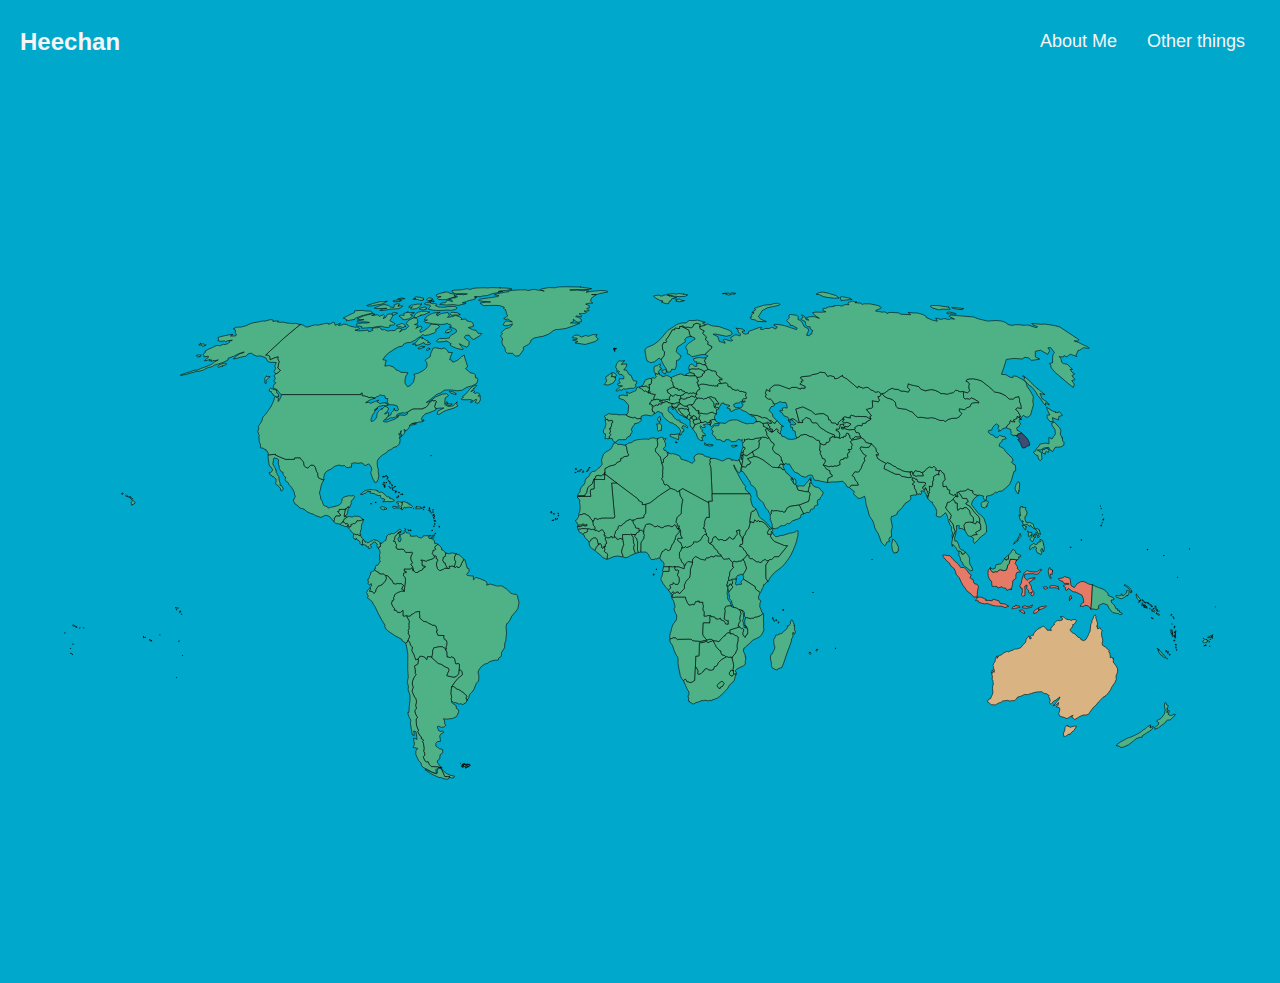
==== index.html @ 0305ed8b "Added nav bar and changed interface of world.svg" ====
<!DOCTYPE html>
<html lang="en" xmlns="" xmlns="">
    <head>
        <meta charset="UTF-8">
        <meta name="viewport" content="width=device-width, initial-scale=1.0" />
        <title>around the world profile</title>
        <link rel="stylesheet" type="text/css" href="index-style.css">
    </head>
    <body>
        <nav class="navbar">
            <div class="logo">Heechan</div>
            <ul class="nav-links" id="navLinks">
                <li><a href="index.html">About Me</a></li>
                <li><a href="#">Other things</a></li>
            </ul>
        </nav>
        <div class="svg-container">
            <object data="world.svg" type="image/svg+xml"></object>
        </div>
        <script src ="script.js"></script>
    </body>
</html>
---- index-style.css ----
body {
    margin: 0;
    background-color: #00a8cc;
    font-family: 'Poppins', sans-serif;
}

.svg-container {
    width: 100vw;
    height: 100vh;
    display: flex;
    justify-content: center;
    align-items: center;
    stroke: #4fb286;
    stoke-width: 1px;
}

object {
    width: 90%;
    height: auto;
}

.navbar {
    display: flex;
    justify-content: space-between;
    align-items: center;
    padding: 15px 20px;
}

.logo {
    color: #f5f5f5;
    font-size: 24px;
    font-weight: bold;
}

.nav-links {
    list-style: none;
    display: flex;
}

.nav-links li {
    margin: 0 15px;
}

.nav-links a {
    color: #f5f5f5;
    text-decoration: none;
    font-size: 18px;
}
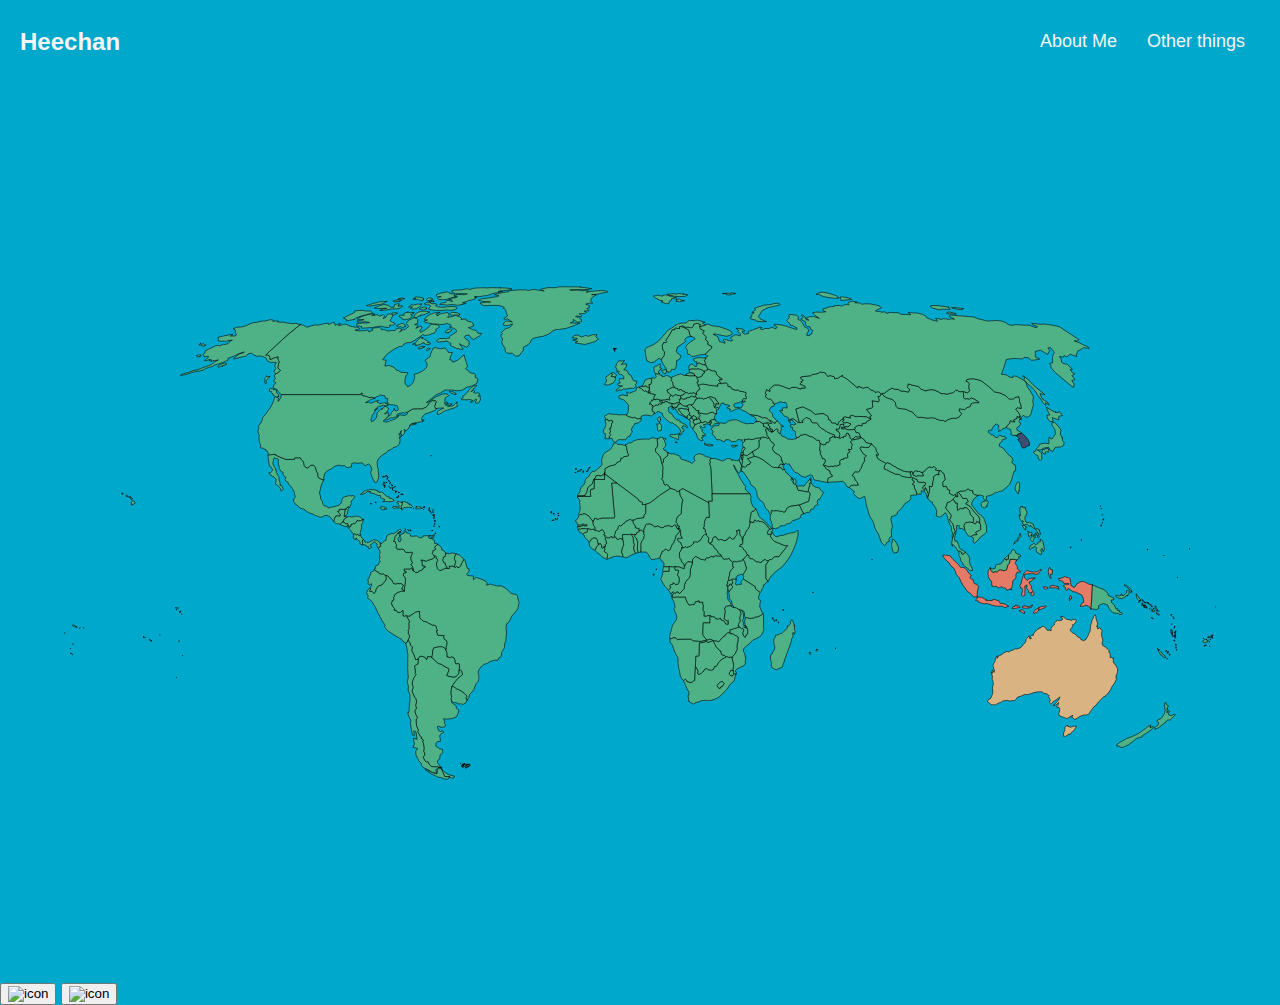
==== commit f1525f2e: "Added plus and minus btn for future function" ====
--- a/index.html
+++ b/index.html
@@ -14,8 +14,16 @@
                 <li><a href="#">Other things</a></li>
             </ul>
         </nav>
-        <div class="svg-container">
-            <object data="world.svg" type="image/svg+xml"></object>
+        <div class="container">
+            <div class="svg-container" id="svg-container">
+                <object data="assets/world.svg" type="image/svg+xml" id="world"></object>
+            </div>
+            <button class="plus-btn">
+                <img src="assets/plus.svg" alt="icon" width="24" height="24">
+            </button>
+            <button class="minus-btn">
+                <img src="assets/minus.svg" alt="icon" width="24" height="24">
+            </button>
         </div>
         <script src ="script.js"></script>
     </body>
--- a/index-style.css
+++ b/index-style.css
@@ -1,22 +1,7 @@
 body {
     margin: 0;
     background-color: #00a8cc;
-    font-family: 'Poppins', sans-serif;
-}
-
-.svg-container {
-    width: 100vw;
-    height: 100vh;
-    display: flex;
-    justify-content: center;
-    align-items: center;
-    stroke: #4fb286;
-    stoke-width: 1px;
-}
-
-object {
-    width: 90%;
-    height: auto;
+    font-family: sans-serif;
 }
 
 .navbar {
@@ -46,3 +31,20 @@
     text-decoration: none;
     font-size: 18px;
 }
+
+.svg-container {
+    width: 100vw;
+    height: 100vh;
+    display: flex;
+    justify-content: center;
+    align-items: center;
+    stroke: #4fb286;
+    stoke-width: 1px;
+    transition: transform 0.3s ease-in-out;
+}
+
+object {
+    width: 90%;
+    height: auto;
+    transition: transform 0.3s ease-in-out;
+}
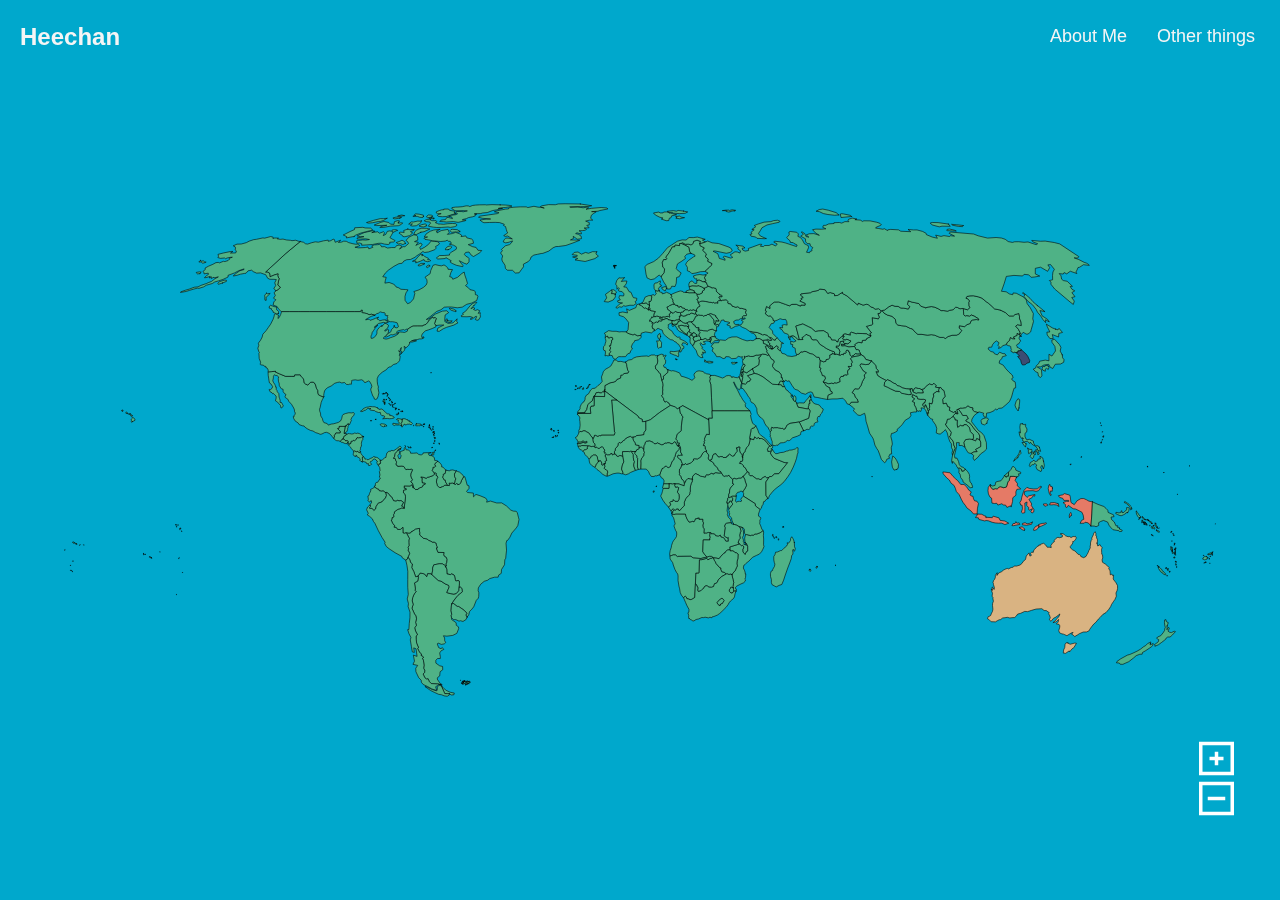
==== commit b501d46e: "added zoom in and zoom out functions to the buttons, modified navbar to be fixed" ====
--- a/index.html
+++ b/index.html
@@ -7,22 +7,24 @@
         <link rel="stylesheet" type="text/css" href="index-style.css">
     </head>
     <body>
-        <nav class="navbar">
-            <div class="logo">Heechan</div>
-            <ul class="nav-links" id="navLinks">
-                <li><a href="index.html">About Me</a></li>
-                <li><a href="#">Other things</a></li>
-            </ul>
-        </nav>
+        <div class="nav-container">
+            <nav class="navbar">
+                <div class="logo">Heechan</div>
+                <ul class="nav-links" id="navLinks">
+                    <li><a href="index.html">About Me</a></li>
+                    <li><a href="#">Other things</a></li>
+                </ul>
+            </nav>
+        </div>
         <div class="container">
             <div class="svg-container" id="svg-container">
                 <object data="assets/world.svg" type="image/svg+xml" id="world"></object>
             </div>
-            <button class="plus-btn">
-                <img src="assets/plus.svg" alt="icon" width="24" height="24">
+            <button class="plus-btn" id="plus-btn">
+                <img src="assets/plus.svg" alt="minus" width="35" height="35">
             </button>
-            <button class="minus-btn">
-                <img src="assets/minus.svg" alt="icon" width="24" height="24">
+            <button class="minus-btn" id="minus-btn">
+                <img src="assets/minus.svg" alt="minus" width="35" height="35">
             </button>
         </div>
         <script src ="script.js"></script>
--- a/index-style.css
+++ b/index-style.css
@@ -4,20 +4,29 @@
     font-family: sans-serif;
 }
 
+.nav-container {
+    position: relative;
+    width 100vh;
+    z-index: 10;
+}
+
 .navbar {
+    position: fixed;
     display: flex;
     justify-content: space-between;
     align-items: center;
-    padding: 15px 20px;
+    width: 100%;
 }
 
 .logo {
+    padding: 20px;
     color: #f5f5f5;
     font-size: 24px;
     font-weight: bold;
 }
 
 .nav-links {
+    padding: 10px;
     list-style: none;
     display: flex;
 }
@@ -32,14 +41,19 @@
     font-size: 18px;
 }
 
+.container {
+    position: relative;
+    width: 100%;
+    height: 100vh;
+}
+
 .svg-container {
-    width: 100vw;
-    height: 100vh;
+    position: relative;
+    width: 100%;
+    height: 100%;
     display: flex;
     justify-content: center;
     align-items: center;
-    stroke: #4fb286;
-    stoke-width: 1px;
     transition: transform 0.3s ease-in-out;
 }
 
@@ -48,3 +62,32 @@
     height: auto;
     transition: transform 0.3s ease-in-out;
 }
+
+.plus-btn {
+    position: fixed;
+    bottom: 80px;
+    right: 40px;
+    background-color: transparent;
+    border: none;
+    cursor: pointer;
+    margin-bottom: 40px;
+}
+
+.minus-btn {
+    position: fixed;
+    bottom: 80px;
+    right: 40px;
+    background-color: transparent;
+    border: none;
+    cursor: pointer;
+}
+
+@keyframes blink {
+    0% { opacity: 1; }
+    50% { opacity: 0.5; }
+    100% { opacity: 1; }
+}
+
+.blinking {
+    animation: blink 2s infinite;
+}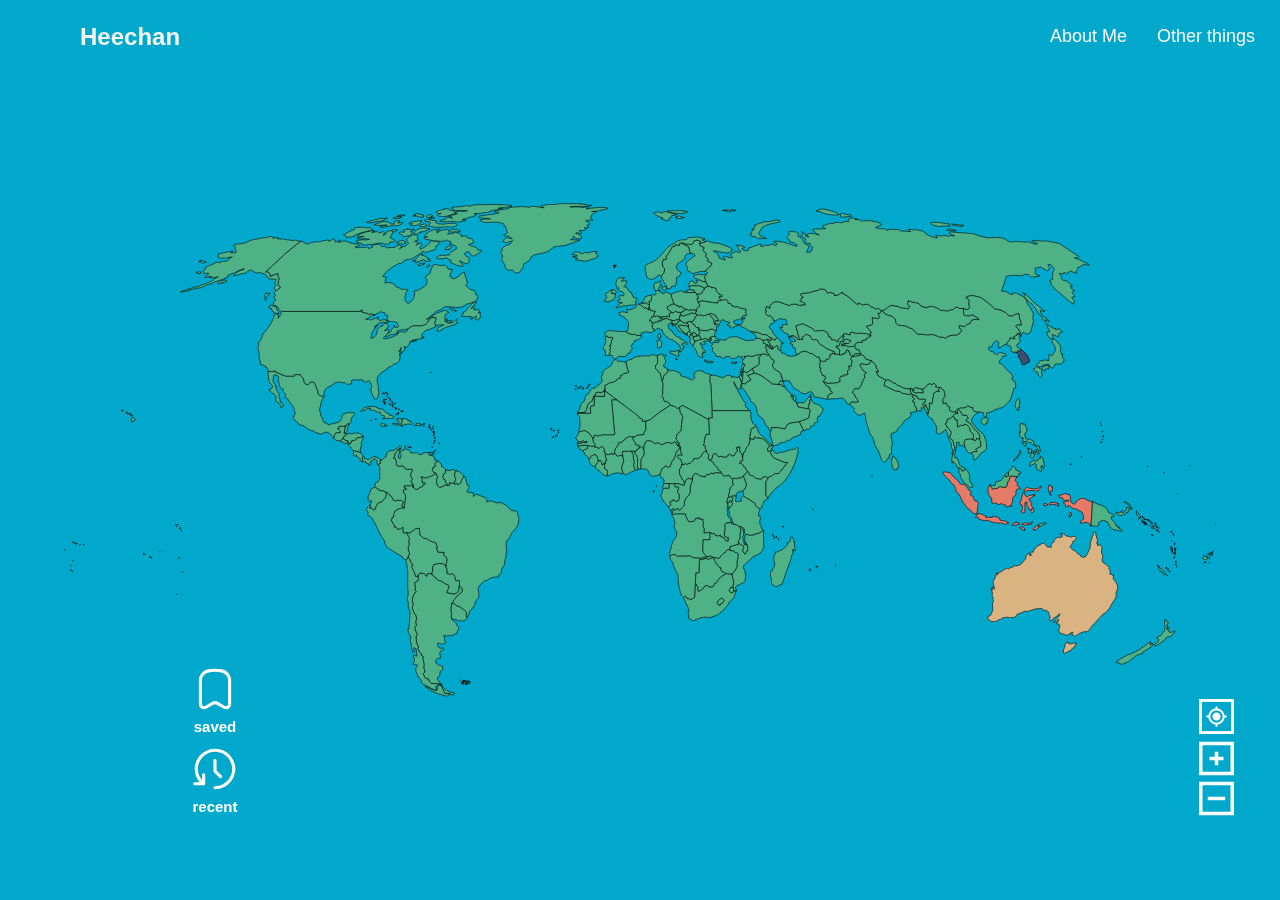
==== commit 2199fe69: "added ui design, blinking animation to countries" ====
--- a/index.html
+++ b/index.html
@@ -18,15 +18,498 @@
         </div>
         <div class="container">
             <div class="svg-container" id="svg-container">
-                <object data="assets/world.svg" type="image/svg+xml" id="world"></object>
+                <?xml version="1.0" encoding="utf-8"?>
+                <svg class="world" id="world" fill="#4fb286" height="857" stroke="black" stroke-linecap="round" stroke-linejoin="round" stroke-width="1" viewBox="0 0 2000 857" width="2000" xmlns="http://www.w3.org/2000/svg">
+                    <path d="M1383 261.6l1.5 1.8-2.9 0.8-2.4 1.1-5.9 0.8-5.3 1.3-2.4 2.8 1.9 2.7 1.4 3.2-2 2.7 0.8 2.5-0.9 2.3-5.2-0.2 3.1 4.2-3.1 1.7-1.4 3.8 1.1 3.9-1.8 1.8-2.1-0.6-4 0.9-0.2 1.7-4.1 0-2.3 3.7 0.8 5.4-6.6 2.7-3.9-0.6-0.9 1.4-3.4-0.8-5.3 1-9.6-3.3 3.9-5.8-1.1-4.1-4.3-1.1-1.2-4.1-2.7-5.1 1.6-3.5-2.5-1 0.5-4.7 0.6-8 5.9 2.5 3.9-0.9 0.4-2.9 4-0.9 2.6-2-0.2-5.1 4.2-1.3 0.3-2.2 2.9 1.7 1.6 0.2 3 0 4.3 1.4 1.8 0.7 3.4-2 2.1 1.2 0.9-2.9 3.2 0.1 0.6-0.9-0.2-2.6 1.7-2.2 3.3 1.4-0.1 2 1.7 0.3 0.9 5.4 2.7 2.1 1.5-1.4 2.2-0.6 2.5-2.9 3.8 0.5 5.4 0z" id="AF" class="Afghanistan"/>
+                    <path class="Angola" d="M 1121.2 572 1121.8 574 1121.1 577.1 1122 580.1 1121.1 582.5 1121.5 584.7 1109.8 584.6 1109 605.1 1112.6 610.3 1116.2 614.3 1105.8 616.9 1092.3 616 1088.5 613 1065.8 613.2 1065 613.7 1061.7 610.8 1058.1 610.6 1054.7 611.7 1052 612.9 1051.5 608.9 1052.4 603.2 1054.4 597.3 1054.7 594.6 1056.6 588.8 1058 586.2 1061.3 582 1063.2 579.1 1063.8 574.4 1063.5 570.7 1061.9 568.4 1060.4 564.5 1059.1 560.7 1059.4 559.3 1061.1 556.8 1059.5 550.6 1058.3 546.3 1055.5 542.2 1056.1 541 1058.4 540.1 1060.1 540.2 1062.1 539.5 1078.8 539.6 1080.1 544.3 1081.7 548.2 1083 550.3 1085.1 553.6 1088.9 553.1 1090.7 552.2 1093.8 553.1 1094.7 551.5 1096.2 547.8 1099.7 547.5 1100 546.4 1102.9 546.4 1102.4 548.7 1109.2 548.6 1109.3 552.7 1110.4 555.1 1109.5 559 1109.9 563 1111.7 565.4 1111.3 573 1112.7 572.4 1115.1 572.6 1118.6 571.6 1121.2 572 Z"/>
+                    <path class="Angola" d="M 1055.3 539 1053.8 534.2 1056.1 531.4 1057.8 530.3 1059.9 532.5 1057.9 533.9 1056.9 535.5 1056.7 538.3 1055.3 539 Z"/>
+                    <path d="M1088 228l0.4 1.2 1.4-0.6 1.2 1.7 1.3 0.7 0.6 2.3-0.5 2.2 1 2.7 2.3 1.5 0.1 1.7-1.7 0.9-0.1 2.1-2.2 3.1-0.9-0.4-0.2-1.4-3.1-2.2-0.7-3 0.1-4.4 0.5-1.9-0.9-1-0.5-2.1 1.9-3.1z" id="AL" class="Albania"/>
+                    <path d="M1296.2 336.7l1.3 5.1-2.8 0 0 4.2 1.1 0.9-2.4 1.3 0.2 2.6-1.3 2.6 0 2.6-1 1.4-16.9-3.2-2.7-6.6-0.3-1.4 0.9-0.4 0.4 1.8 4.2-1 4.6 0.2 3.4 0.2 3.3-4.4 3.7-4.1 3-4 1.3 2.2z" id="AE" class="United Arab Emirates"/>
+                    <path class="Argentina" d="M 669.1 851.7 666.1 851.5 661.1 851.5 655.1 837.9 658.2 840.7 662.5 845.3 670.3 849 677.6 850.5 676.8 853.5 672.4 853.8 669.1 851.7 Z"/>
+                    <path class="Argentina" d="M 638.6 644.7 649.9 655.1 654.5 656.1 661.8 660.9 667.7 663.4 668.8 666.2 664.6 676 670.4 677.7 676.7 678.7 680.9 677.7 685.2 672.7 685.5 667.1 688.1 665.8 691.3 669.6 691.7 674.7 687.5 678.2 684.2 680.8 678.9 687.1 672.9 695.8 672.4 701 672 707.6 673.2 714 672.3 715.4 672.7 719.5 673 722.9 680.8 728.4 681 732.8 684.9 735.6 685.2 738.7 681.9 746.9 674.9 750.4 664.7 751.7 658.7 751 660.8 754.9 660.9 759.6 662.7 762.8 660.2 765.1 655.1 766 649.5 763.6 648 765.3 650.5 771.6 654.5 773.5 656.8 771.5 659.3 774.8 655.1 776.8 652.2 780.8 653.4 787.1 653.3 790.5 648.5 790.5 645.5 793.7 645.6 798.5 652.1 803.1 657.3 804.3 657.5 810 652.9 813.5 652.3 820.8 648.8 823.2 647.9 826.1 652.1 832.6 656.7 836.1 654.6 835.8 649.7 834.8 637.6 834 634.1 830.4 632.2 825.8 629.1 826.2 626.5 823.9 623.4 817.4 626.1 814.6 626.2 810.7 624.4 807.5 625.1 802.1 624 793.8 622.2 790.1 624 788.9 622.6 786.5 619.8 785.3 620.6 782.6 617.5 780.2 613.8 772.9 615.5 771.6 612.2 763.8 611.4 757.3 611.2 751.6 613.7 749.3 610.4 743 608.8 737.2 611.8 733 610.4 727.6 612 721.4 610.6 715.5 609 714.3 604.1 703.2 606.2 696.6 604.5 690.4 605.4 684.5 608 678.5 611.3 674.5 609.3 672 610.1 669.9 608.5 659.2 614.1 656.1 615.3 649.4 614.4 647.8 618.4 642 625.9 643.6 629.6 648.2 631.2 643 637.6 643.3 638.6 644.7 Z"/>
+                    <path d="M1230.8 253l-1.8 0.2-2.8-3.7-0.2-1-2.3 0-1.9-1.7-1 0.1-2.4-1.8-4.2-1.6-0.1-3.1-1.3-2.2 7-1 1.4 1.6 2.2 1.1-0.7 1.6 3.2 2.2-1.1 2.1 2.6 1.7 2.5 1 0.9 4.5z" id="AM" class="Armenia"/>
+                    <path class="Australia" d="M 1743 763.6 1746.7 765.8 1750 764.9 1754.9 763.7 1757.7 764.1 1753.2 771.7 1749.9 773.8 1745.9 779 1745.3 777.2 1738.7 781.6 1737.9 781.3 1734.9 781.1 1735.4 775.7 1737.4 771.5 1738 765.9 1740 763 1743 763.6 Z" style="fill: rgb(217, 179, 130);"/>
+                    <path class="Australia" d="M 1793.5 590.2 1794.7 595.2 1798.7 592.8 1800.1 595.5 1802.4 598 1801.3 600.9 1801.5 606.4 1801.7 609.6 1803 610.4 1803.4 615.9 1802.2 619.2 1803 623.5 1808.4 626.9 1811.6 629.9 1814.8 632.7 1813.7 634.3 1816 638.3 1816.5 645.3 1819.1 643.9 1820.6 646.6 1822.2 645.7 1821.5 652.5 1824.4 656.4 1826.3 658.8 1829.1 664 1829.1 669.2 1828.1 672.9 1826.3 676.8 1827 682.3 1824.5 688 1822.4 691 1818.6 696.7 1817.1 700.4 1814 705 1809 710.8 1803.5 714 1799.1 718.9 1795.8 722.1 1791.4 727.6 1787.7 730.8 1783.8 735.6 1780.7 740 1779.9 742.1 1775.6 744.3 1769.5 744.5 1763.2 747.2 1759.4 749.6 1754.6 752.4 1751.9 749.5 1749.3 748.4 1751.9 745.1 1748.4 746.3 1741.2 750.9 1737.6 749.2 1735.2 748.2 1732.4 747.7 1728.3 745.9 1727 741.9 1728.5 737.1 1728.9 733.8 1727.5 731.2 1722.8 730.5 1726 727.3 1726.9 722.6 1722.2 727 1716.9 728.2 1721.4 724.7 1723.9 721 1727.4 717.8 1729 713.1 1722.2 718.5 1717.9 720.7 1713.6 725.8 1710.6 723.2 1712.3 719.8 1710.9 715.1 1709.1 712.7 1710.7 711.2 1705.4 707.3 1701.6 707.2 1697.6 704 1687.7 704.6 1679.8 706.9 1672.9 709.1 1667.9 708.7 1660.9 712 1655.6 713.4 1653.3 716.8 1650.3 719.4 1645.6 719.6 1642 720.1 1637.8 719 1633.6 719.7 1629.8 720 1625.3 723.4 1623.8 723.1 1620.4 724.9 1617 726.9 1613.2 726.7 1609.7 726.7 1605.6 722.6 1603.2 721.4 1604.7 717.7 1607.6 716.8 1609.1 715.4 1609.7 713.1 1612 708.6 1612.7 704.8 1612 698.3 1612.2 694.6 1613.6 691 1612.7 686.8 1613 684.9 1611.3 682.3 1612 677.3 1610.1 672.2 1610 669.5 1611.8 672.3 1611.3 666.3 1613.6 668.2 1614.7 670.7 1615.3 667.4 1613.7 662.3 1613.6 660.3 1612.8 658.4 1614.1 654.7 1615.6 653.1 1616.9 649.9 1617 646.1 1620.1 641.5 1619.7 646.4 1622.8 642 1627.7 639.8 1630.9 637.1 1635.6 634.7 1638.2 634.2 1639.6 635 1644.4 632.6 1647.9 631.9 1649 630.5 1650.5 629.9 1653.6 630.1 1659.8 628.2 1663.3 625.3 1665.3 621.9 1669.2 618.7 1669.9 616.1 1670.6 612.6 1675.5 607.1 1676.9 612.7 1679.5 611.4 1678 608.4 1680.3 605.3 1682.5 606.7 1684 601.8 1687.5 598.6 1689.3 596.1 1692.2 595 1692.6 593.2 1694.9 593.9 1695.3 592.3 1697.9 591.4 1700.7 590.5 1704.4 593.5 1707 597.3 1710.5 597.3 1714 597.9 1713.3 594.4 1716.8 589.3 1719.5 587.6 1718.9 586 1721.8 582.3 1725.5 580 1728.2 580.8 1733.1 579.6 1733.4 576.3 1729.5 574.2 1732.6 573.3 1736.2 574.9 1738.9 577.5 1743.4 579.1 1745.1 578.5 1748.4 580.5 1751.9 578.6 1753.9 579.2 1755.4 577.9 1757.6 581.1 1755.6 584.6 1753.1 587.2 1751.2 587.4 1751.5 589.9 1749.3 593.1 1746.8 596.3 1747 598.1 1750.8 601.7 1754.8 603.7 1757.3 605.9 1760.6 609.7 1762.2 609.7 1764.8 611.4 1765.3 613.4 1770.2 615.5 1774.3 613.3 1776.1 609.9 1777.8 607 1779.1 603.5 1781.7 598.4 1781.5 595.3 1782.2 593.4 1782.1 589.8 1783.5 584.9 1784.8 583.6 1784.2 581.5 1786 578.1 1787.5 574.6 1787.9 572.7 1790.2 570.3 1791.5 573.5 1791.4 577.5 1792.7 578.3 1792.6 581 1794.2 584.2 1794.1 587.9 1793.5 590.2 Z" style="fill: rgb(217, 179, 130);"/>
+                    <path d="M1070.6 190.8l-0.3 0.8 0.7 2.1-0.2 2.6-2.8 0 1.1 1.4-1.3 4-0.9 1.1-4.4 0.1-2.4 1.5-4.2-0.5-7.3-1.7-1.3-2.1-4.9 1.1-0.5 1.2-3.1-0.9-2.6-0.2-2.3-1.2 0.7-1.5-0.2-1.1 1.4-0.3 2.7 1.7 0.6-1.7 4.4 0.3 3.5-1.1 2.4 0.2 1.7 1.3 0.4-1.1-1-4.1 1.7-0.8 1.6-2.9 3.8 2.1 2.6-2.6 1.7-0.5 4 1.9 2.3-0.3 2.4 1.2z" id="AT" class="Austria"/>
+                    <path class="Azerbaijan" d="M 1229 253.2 1225.2 252.3 1222 249.4 1220.8 246.9 1221.8 246.8 1223.7 248.5 1226 248.5 1226.2 249.5 1229 253.2 Z"/>
+                    <path class="Azerbaijan" d="M 1235.3 236.2 1237.8 233.6 1241.3 236.9 1244.9 241.5 1247.4 241.8 1249.3 243.5 1245.1 244 1245.2 249 1244.8 251.2 1243.1 252.7 1243.9 255.8 1242.6 256.2 1238.7 252.8 1239.9 249.7 1238 247.8 1236.1 248.3 1230.8 253 1229.9 248.5 1227.4 247.5 1224.8 245.8 1225.9 243.7 1222.7 241.5 1223.4 239.9 1221.2 238.8 1219.8 237.2 1220.9 236.1 1225.1 238 1228 238.3 1228.6 237.6 1225.3 234.1 1226.5 233.3 1228 233.5 1232.3 237.3 1234.7 237.8 1235.3 236.2 Z"/>
+                    <path d="M1154.9 530.4l-0.6 0.1 0-0.3-2-6.1-0.01-0.06-0.09-1.04-1.4-2.9 3.5 0.5 1.7-3.7 3.1 0.4 0.3 2.5 1.2 1.5 0 2.1-1.4 1.3-2.3 3.4-2 2.3z" id="BI" class="Burundi"/>
+                    <path d="M1016.5 177.1l-0.4 4.2-1.3 0.2-0.4 3.5-4.4-2.9-2.5 0.5-3.5-2.9-2.4-2.5-2.2-0.1-0.8-2.2 3.9-1.2 3.6 0.5 4.5-1.3 3.1 2.7 2.8 1.5z" id="BE" class="Belgium"/>
+                    <path d="M1006.7 427l-0.2 2.1 1.3 3.8-1.1 2.6 0.6 1.7-2.8 4-1.7 2-1.1 4 0.2 4.1-0.3 10.3-4.7 0.8-1.4-4.4 0.3-14.8-1.2-1.3-0.2-3.2-2-2.2-1.7-1.9 0.7-3.4 2-0.7 1.1-2.8 2.8-0.6 1.2-1.9 1.9-1.9 2 0 4.3 3.7z" id="BJ" class="Benin"/>
+                    <path d="M988.5 406l-0.5 3.1 0.8 2.9 3.1 4.2 0.2 3.1 6.5 1.5-0.1 4.4-1.2 1.9-2.8 0.6-1.1 2.8-2 0.7-4.9-0.1-2.6-0.5-1.8 1-2.5-0.5-9.8 0.3-0.2 3.7 0.8 4.8-3.9-1.6-2.6 0.2-2 1.6-2.5-1.3-1-2.2-2.5-1.4-0.4-3.7 1.6-2.7-0.2-2.2 4.5-5.3 0.9-4.4 1.5-1.6 2.7 0.9 2.4-1.3 0.8-1.7 4.3-2.8 1.1-2 5.3-2.7 3.1-0.9 1.4 1.2 3.6 0z" id="BF" class="Burkina Faso"/>
+                    <path d="M1500.6 360.3l0.6 4.6-2.1-1 1.1 5.2-2.1-3.3-0.8-3.3-1.5-3.1-2.8-3.7-5.2-0.3 0.9 2.7-1.2 3.5-2.6-1.3-0.6 1.2-1.7-0.7-2.2-0.6-1.6-5.3-2.6-4.8 0.3-3.9-3.7-1.7 0.9-2.3 3-2.4-4.6-3.4 1.2-4.4 4.9 2.8 2.7 0.3 1.2 4.5 5.4 0.9 5.1-0.1 3.4 1.1-1.6 5.4-2.4 0.4-1.2 3.6 3.6 3.4 0.3-4.2 1.5 0 4.4 10.2z" id="BD" class="Bangladesh"/>
+                    <path d="M1132.6 221.6l-2.3 2.6-1.3 4.5 2.1 3.6-4.6-0.8-5 2 0.3 3.2-4.6 0.6-3.9-2.3-4 1.8-3.8-0.2-0.8-4.2-2.8-2.1 0.7-0.8-0.6-0.8 0.6-2 1.8-2-2.8-2.7-0.7-2.4 1.1-1.4 1.8 2.6 1.9-0.4 4 0.9 7.6 0.4 2.3-1.6 5.9-1.5 4 2.3 3.1 0.7z" id="BG" class="Bulgaria"/>
+                    <path d="M1083 214.3l1.9-0.1-1.1 2.8 2.7 2.5-0.5 2.9-1.1 0.3-0.9 0.6-1.6 1.5-0.4 3.5-4.8-2.4-2.1-2.7-2.1-1.4-2.5-2.4-1.3-1.9-2.7-3 0.8-2.6 2 1.5 1-1.4 2.3-0.1 4.5 1.1 3.5-0.1 2.4 1.4z" id="BA" class="Bosnia and Herzegovina"/>
+                    <path d="M1141.6 162.7l-3.9-0.2-0.8 0.6 1.5 2 2 4-4.1 0.3-1.3 1.4 0.3 3.1-2.1-0.6-4.3 0.3-1.5-1.5-1.7 1.1-1.9-0.9-3.9-0.1-5.7-1.5-4.9-0.5-3.8 0.2-2.4 1.6-2.3 0.3-0.5-2.8-1.9-2.8 2.8-1.3-0.4-2.4-1.7-2.3-0.6-2.7 4.7 0 4.8-2.3 0.5-3.4 3.6-2-1-2.7 2.7-1 4.6-2.3 5.3 1.5 0.9 1.5 2.4-0.7 4.8 1.4 1.1 2.9-0.7 1.6 3.8 4 2.1 1.1 0 1.1 3.4 1.1 1.7 1.6-1.6 1.3z" id="BY" class="Belarus"/>
+                    <path d="M487.8 399.8l-1.7 0 1.3-7.2 0.7-5.1 0.1-1 0.7-0.3 0.9 0.8 2.5-3.9 1.1-0.1-0.1 1 1 0-0.3 1.8-1.3 2.7 0.4 1-0.9 2.3 0.3 0.6-1 3.3-1.3 1.7-1.1 0.2-1.3 2.2z" id="BZ" class="Belize"/>
+                    <path d="M662.5 631.4l-0.3-2-5.4-3.3-5.2-0.1-9.6 1.9-2.1 5.6 0.2 3.5-1.5 7.7-1-1.4-6.4-0.3-1.6 5.2-3.7-4.6-7.5-1.6-4 5.8-3.9 0.9-3.1-8.9-3.7-7.2 1.1-6.2-3.2-2.7-1.2-4.6-3.2-4.4 2.9-6.9-2.9-5.4 1.1-2.2-1.2-2.4 1.9-3.2-0.3-5.4 0-4.6 1.1-2.1-5.5-10.4 4.2 0.6 2.9-0.2 1.1-1.9 4.8-2.6 2.9-2.4 7.3-1.1-0.4 4.8 0.9 2.5-0.3 4.3 6.5 5.7 6.4 1.1 2.3 2.4 3.9 1.3 2.5 1.8 3.5 0 3.4 1.9 0.5 3.7 1.2 1.9 0.3 2.7-1.7 0.1 2.8 7.5 10.7 0.3-0.5 3.7 0.8 2.5 3.2 1.8 1.7 4-0.6 5.1-1.3 2.8 0.8 3.6-1.6 1.4z" id="BO" class="Bolivia"/>
+                    <path d="M665.8 489.6l3.1 0.6 0.6-1.4-1-1.2 0.6-1.9 2.3 0.6 2.7-0.7 3.2 1.4 2.5 1.3 1.7-1.7 1.3 0.2 0.8 1.8 2.7-0.4 2.2-2.5 1.8-4.7 3.4-5.9 2-0.3 1.3 3.6 3 11.2 3.1 1.1 0.1 4.4-4.3 5.3 1.7 1.9 10.1 1 0.2 6.5 4.3-4.2 7.1 2.3 9.5 3.9 2.8 3.7-0.9 3.6 6.6-2 11 3.4 8.5-0.2 8.4 5.3 7.4 7.2 4.4 1.8 4.8 0.3 2.1 2 2 8.2 1.1 3.9-2.1 10.6-2.7 4.2-7.7 8.9-3.4 7.3-4 5.5-1.4 0.2-1.3 4.7 0.9 12-1.1 9.9-0.3 4.2-1.6 2.6-0.5 8.6-5.2 8.3-0.5 6.7-4.3 2.7-1.1 3.9-6 0-8.5 2.4-3.7 2.9-6 1.9-6.1 5.1-4.1 6.4-0.3 4.8 1.3 3.5-0.3 6.5-0.8 3.1-3.4 3.6-4.5 11.3-4 5-3.2 3.1-1.5 6.1-2.9 3.6-2.1-3.6 1.8-3.1-3.8-4.3-4.8-3.6-6.3-4.1-1.9 0.2-6.3-5-3.4 0.7 6-8.7 5.3-6.3 3.3-2.6 4.2-3.5-0.4-5.1-3.2-3.8-2.6 1.3 0.7-3.7 0.3-3.8-0.3-3.6-2.1-1.1-2 1-2.1-0.3-0.8-2.4-1.1-5.9-1.2-1.9-3.9-1.8-2.2 1.3-5.9-1.3-0.4-8.7-2-3.5 1.6-1.4-0.8-3.6 1.3-2.8 0.6-5.1-1.7-4-3.2-1.8-0.8-2.5 0.5-3.7-10.7-0.3-2.8-7.5 1.7-0.1-0.3-2.7-1.2-1.9-0.5-3.7-3.4-1.9-3.5 0-2.5-1.8-3.9-1.3-2.3-2.4-6.4-1.1-6.5-5.7 0.3-4.3-0.9-2.5 0.4-4.8-7.3 1.1-2.9 2.4-4.8 2.6-1.1 1.9-2.9 0.2-4.2-0.6-3.2 1.1-2.6-0.7-0.1-9.7-4.4 3.7-5-0.1-2.3-3.5-3.8-0.3 1-2.8-3.3-3.9-2.6-5.8 1.5-1.1-0.2-2.8 3.4-1.8-0.7-3.5 1.4-2.2 0.3-3 6.3-4.4 4.6-1.2 0.8-1 5.1 0.3 2.2-17.6 0.1-2.8-0.9-3.6-2.6-2.4 0.1-4.7 3.2-1 1.1 0.7 0.2-2.5-3.3-0.7 0-4 11 0.2 1.9-2.3 1.6 2.1 1 3.8 1.1-0.8 3.1 3.4 4.4-0.4 1.1-2 4.2-1.5 2.4-1.1 0.7-2.7 4.1-1.8-0.3-1.4-4.8-0.5-0.7-4.1 0.3-4.3-2.5-1.6 1.1-0.6 4.1 0.8 4.5 1.6 1.7-1.5 4.1-1 6.4-2.4 2.1-2.5-0.7-1.8 3-0.2 1.2 1.4-0.8 2.9 2 0.9 1.2 3-1.6 2.3-1 5.4 1.4 3.3 0.3 3 3.5 3 2.8 0.3 0.6-1.3 1.8-0.3 2.6-1.1 1.8-1.7 3.2 0.6 1.3-0.3z" id="BR" class="Brazil"/>
+                    <path d="M1633.1 472.8l2.2-2.4 4.6-3.6-0.1 3.2-0.1 4.1-2.7-0.2-1.1 2.2-2.8-3.3z" id="BN" class="Brunei Darussalam" style=""/>
+                    <path d="M1488.8 323.5l2.6 2.1 0.5 3.9-4.5 0.2-4.7-0.4-3.2 1-5.5-2.5-0.4-1.2 2.6-4.8 2.6-1.6 4.3 1.4 2.9 0.2 2.8 1.7z" id="BT" class="Bhutan"/>
+                    <path d="M1127.6 615.7l1.9 5.1 1.1 1.2 1.6 3.7 6.1 7 2.3 0.7-0.1 2.3 1.5 4.1 4.3 1 3.4 2.9-8.1 4.7-5.2 4.8-2 4.3-1.8 2.4-3 0.5-1.2 3.1-0.6 2-3.6 1.4-4.5-0.3-2.5-1.8-2.3-0.7-2.8 1.4-1.5 3.1-2.7 1.9-2.8 2.9-4 0.7-1.1-2.3 0.6-3.9-3-6.1-1.4-1 0.6-18.7 5.5-0.2 0.8-22.9 4.2-0.2 8.7-2.3 2 2.7 3.7-2.5 1.7 0 3.2-1.5 1 0.5z" id="BW" class="Botswana"/>
+                    <path d="M1121.3 446.5l3.9 2.5 3.1 2.6 0.1 2.1 3.9 3.3 2.4 2.8 1.4 3.8 4.3 2.6 0.9 2-1.8 0.7-3.7-0.1-4.2-0.7-2.1 0.5-0.9 1.6-1.8 0.2-2.2-1.4-6.3 3.2-2.6-0.6-0.8 0.5-1.6 3.9-4.3-1.3-4.1-0.6-3.6-2.4-4.7-2.2-3 2.1-2.2 3.2-0.5 4.5-3.6-0.3-3.9-1.1-3.3 3.4-3 6-0.6-1.9-0.3-2.9-2.6-2.1-2.1-3.3-0.5-2.3-2.7-3.4 0.5-1.9-0.6-2.7 0.4-5 1.4-1.1 2.8-6.5 4.6-0.5 1-1.7 1 0.2 1.4 1.4 7.1-2.4 2.4-2.5 2.9-2.3-0.6-2.2 1.6-0.6 5.5 0.4 5.2-3 4-7 2.8-2.6 3.6-1.1 0.7 2.7 3.3 4 0 2.7-0.8 2.6 0.4 2 1.9 1.9 0.5 0.3z" id="CF" class="Central African Republic"/>
+                    <path class="Canada" d="M 665.9 203.6 669.3 204.5 674 204.3 670.7 206.9 668.7 207.3 663.2 204.6 662.6 202.5 665.1 200.6 665.9 203.6 Z"/>
+                    <path class="Canada" d="M 680.3 187.6 677.9 187.7 672.1 185.8 668.6 182.8 670.5 182.3 676.4 183.9 680.6 186.5 680.3 187.6 Z"/>
+                    <path class="Canada" d="M 372.4 191.3 369.3 192.2 363 189.4 363 187.2 360.1 185 360.4 183.2 356.1 182.1 356.7 178.7 358.2 177.3 362.3 178.6 364.7 179.6 368.8 180.2 369 182.4 369.4 185.3 372.6 187.9 372.4 191.3 Z"/>
+                    <path class="Canada" d="M 711.5 177.8 706.5 183.2 710.4 181.1 713.3 182.5 710.9 184.6 714.7 186.3 717.5 184.8 721.8 186.7 719 191.3 722.8 190.2 722.5 193.5 723 197.4 719.4 203 717 203.2 714.1 202 716.6 196.9 715.4 196.1 708.1 201.5 705.1 201.3 709.5 198.3 705.1 196.8 699.6 197.2 690 197 689.8 195.2 693.6 192.9 691.9 191.3 697.3 187.5 705.5 177.6 709.7 174.1 714.7 172 716.8 172.2 715.3 173.9 711.5 177.8 Z"/>
+                    <path class="Canada" d="M 351.5 156.4 353 157.2 358 156.7 350.8 163.6 351.1 168.6 349.2 168.6 348.5 165.8 349 162.9 348.2 161 349.5 158.3 351.5 156.4 Z"/>
+                    <path class="Canada" d="M 634.9 108.9 631.3 111.9 629.6 111.4 629.5 109.7 629.9 109.3 632.7 107.6 634.4 107.7 634.9 108.9 Z"/>
+                    <path class="Canada" d="M 625.2 105.7 618 108.9 615 108.7 615 107.2 620 104.5 626 104.6 625.2 105.7 Z"/>
+                    <path class="Canada" d="M 622.1 88.9 621.2 91.4 623.9 90.5 625.4 92 628.9 94 632.7 95.7 631.3 98.4 634.8 98 636.7 99.9 631.7 101.7 625.8 100.3 625 97.7 618.7 100.8 610.5 103.7 611.2 100.4 604.9 100.9 610.6 98.1 614.2 93.6 619.3 88.5 622.1 88.9 Z"/>
+                    <path class="Canada" d="M 667 80.6 662.1 80.9 662.8 78.2 666.6 75.1 670.9 74.4 673.2 75.9 671.7 78.2 670.8 79 667 80.6 Z"/>
+                    <path class="Canada" d="M 592.5 69.9 588.4 71.8 584.2 70.2 580.3 70.7 576.9 68.3 581.9 66.6 586.8 64.3 589.8 65.8 591.4 66.8 591.8 67.8 592.5 69.9 Z"/>
+                    <path class="Canada" d="M 645.5 212.5 643.3 208.9 646.2 200.4 644.6 198.6 640.9 199.6 639.8 198 634.3 202.7 631.1 207.6 628.3 210.5 625.8 211.5 624.1 211.8 623 213.3 613.7 213.3 605.9 213.4 603.2 214.5 596.4 218.9 596.4 218.8 595.5 218.4 593.5 219.3 591.6 220.6 589.8 219.5 585.1 220.3 581.2 221.2 579.3 222 577 224.1 578.8 224.8 580.5 224.4 580.8 224.4 580.5 226.3 575.7 227 572.9 227.8 571.2 228.8 568.6 228.2 567 228.5 564.1 230.3 559.5 232.3 556.8 231.9 558.8 229.7 562.5 226.2 566.6 224.1 567.7 222.3 568.6 219.3 572.4 215.8 573.3 211.8 574.4 215.7 578.2 216.6 580.6 214.5 579.2 209.7 578.3 207.7 574.3 206.5 570.5 205.8 566.6 205.8 563.2 205 562.8 203.6 561.4 204.5 560.2 204.3 562.1 202.2 560.3 201.4 562.2 199 561 197.2 562.7 195.4 557.5 194.5 557.4 190.9 556.6 190.1 553.3 189.9 549.2 188.7 547.7 189.5 545.9 191 542.6 192 539.5 194.5 534.1 192.8 529.7 193.6 525.8 191.7 521.2 190.7 517.9 190.3 516.9 189.3 517.8 185.9 516.1 185.9 514.8 188.3 504.6 188.3 487.6 188.3 470.8 188.3 455.9 188.3 441.1 188.3 426.4 188.3 411.3 188.3 406.5 188.3 391.8 188.3 377.7 188.3 377 188.3 371.6 182.2 370 179.5 363 176.9 364.3 171.4 367.9 167.7 363.8 165 366.9 160.1 364.8 155.7 367.3 152.5 372.4 149.6 375.6 145.8 371 142 372.4 135.1 373.5 130.9 371.9 128.2 371.1 125.8 371.7 122.7 365.2 124.6 357.6 127.9 357.3 124.1 356.8 121.5 354 119.9 349.8 119.7 385.4 87 410 66.6 416 67.9 419.3 70.5 423 71 429.3 68.8 436.3 67.1 441.6 67.7 450.5 65.4 458.7 64.1 458.9 66.3 463.4 65 467.3 62.5 469.4 63.1 470.8 67.9 480.3 64.2 476.4 68.3 482.4 67.4 485.6 65.9 490.2 66.2 494.1 68.4 501.6 70.4 506.3 71.3 510.7 71 513.6 73.8 505.1 76.5 511.5 77.6 523.4 77 527.8 76 529.2 79.3 536.3 76.6 534.2 74.2 538.7 72.4 543.9 72.1 547.8 71.6 549.9 72.9 551.4 75.8 556.4 75.4 561.7 77.9 568.9 77 574.9 77.1 577.3 73.7 581.8 72.8 586.7 74.6 582.4 79.8 588.6 75.4 591.8 75.6 598.2 70.1 596.6 66.8 593.7 64.6 599.2 58.7 607.4 54.9 611.9 55.8 613.9 58.1 614.3 64.1 608.5 66.7 615.2 67.8 610.8 73.3 619.7 69.1 621.9 72.6 617.6 76.6 618.9 80.3 626.2 76.4 632.7 71.6 637.4 65.7 642.9 66.1 648.3 66.9 651.9 69.6 650.2 72.3 645.1 75.2 646 78.1 643.6 80.8 632.7 84.7 626.2 85.6 623 83.9 619.7 86.7 612.3 91.4 609.3 93.9 601.6 97.7 595.1 98.1 590 100.5 587.1 104.3 581.4 105 572.7 109.7 563.3 116.2 558.3 120.8 553.4 127.7 559.4 128.7 557.9 134.2 557.1 138.8 564.4 137.6 571.4 140.2 574.7 142.5 576.4 145.3 581.3 147 584.9 149.5 592.5 149.9 597.3 150.5 593.7 155.7 592 161.8 592.1 168.7 596.5 174.6 601.2 172.6 606.8 166.2 609.1 156.6 607.4 153.4 616.4 150.5 623.9 146.3 628.7 142.1 630.4 138.1 630 133 626.8 128.5 635.7 122.3 636.7 117 640.6 108 644.4 106.6 651.1 108.2 655.3 108.8 659.8 107.2 662.9 109.2 666.5 112.6 666.7 114.8 674.4 115.3 671.8 120.2 669.5 127.6 673.3 128.6 674.9 132.1 683.1 128.8 690.6 122.2 694.8 119.5 695.9 124.8 698.5 132.3 700.5 139.5 697.1 143.3 701.9 146.7 704.8 150.1 711.7 151.7 714.1 153.6 714.1 158.8 717.5 159.6 718.6 161.9 716.6 168.8 712.3 171.1 708.1 173.3 699.3 175.5 691.4 180.5 682.8 181.6 672.7 180.2 665.4 180.2 660.1 180.6 654.4 185.1 647 187.9 636.9 196.1 629 201.9 633.7 200.9 644.6 192.6 656.9 187.4 664.5 186.8 667.8 189.9 661.7 194.1 661.1 200.8 661.2 205.6 666.8 208.7 675.4 207.8 682.6 200.7 681.6 205.3 684.1 207.6 676.7 211.7 664.3 215.5 658.5 218 651.3 222.6 647.6 222.1 649.1 216.8 659.5 211.5 651.4 211.7 645.5 212.5 Z"/>
+                    <path class="Canada" d="M 539 48.7 534.3 51.1 544.8 49.6 547.4 52.2 554.7 49.5 556.5 51.2 554.3 56.3 558.6 54.2 561.4 48.9 565.7 48.1 568.7 48.9 570.9 51 568.2 56.1 565.8 59.8 570 62.4 575 65 572.4 67.3 565.3 67.8 566.1 69.8 562.9 71.8 556.2 71 550.5 69.5 545.4 69.8 535.9 71.7 524.6 72.5 516.7 73 517 70.4 512.9 69 508.6 69.6 508 65.3 511.3 64.7 518.6 63.8 524.1 64.1 530.3 63.1 523.8 61.9 514.7 62.3 509 62.2 509 60.3 520.7 58.1 514.4 58.2 509 56.8 516.8 52.9 522 50.8 536.2 47.7 539 48.7 Z"/>
+                    <path class="Canada" d="M 578.5 47.2 571.5 50.6 569.2 47 571.3 46.2 576.8 46 578.5 47.2 Z"/>
+                    <path class="Canada" d="M 687.1 48.8 686.4 50.2 682.3 50.1 678.2 50 673.3 50.7 672.4 50.3 670.3 47.6 672 45.8 674.2 45.4 682.6 46 687.1 48.8 Z"/>
+                    <path class="Canada" d="M 647.3 48.5 647.6 51.7 654.8 47.6 666.5 45.5 668.8 50.8 665.6 54.2 674.6 52.7 679.9 50.6 686.7 53.2 690.4 55.7 689.3 58 697.5 56.8 699.4 60.2 707.8 62.3 710 64.4 710.9 69.5 701.8 72 709.5 75.6 715.4 76.8 718.7 81.8 725.2 82.2 721.9 86.1 711 92.6 707 90.2 703.2 84.8 697.3 85.5 695 88.8 697.7 92 702.2 94.6 703.2 96.1 703.1 101.8 699.5 105.9 694.8 104.3 686.2 99.8 689.8 104.7 692.6 108.2 692.3 110.2 681.4 107.9 673.8 104.5 670 101.8 672.4 100.1 667.6 97.2 662.9 94.5 662 96.1 648.9 97 646.5 95.1 651.9 90.9 660 90.8 669.3 90.1 669.1 88.1 672.2 85.3 681 79.9 681.4 77.4 680.9 75.6 676.2 72.9 669.1 71.1 672.6 69.7 670.6 66.3 667.2 66 665.3 64.2 662 65.8 654.1 66.5 640.1 65.3 632.7 63.7 626.8 62.9 624.9 61 631.2 58.6 625.5 58.6 628.8 53.3 635.9 48.7 641.9 46.6 653.1 45.2 647.3 48.5 Z"/>
+                    <path class="Canada" d="M 596.9 45 600.5 46.1 608.1 45.4 607.6 46.9 601.5 49.4 605.3 51.6 600.1 56.3 591.7 58.3 588.3 57.9 587.4 55.9 581.5 51.9 583.2 50.2 590.6 50.8 589.7 47.5 596.9 45 Z"/>
+                    <path class="Canada" d="M 619.5 50.5 611.7 54.4 607.3 54.2 609.1 49.6 611.7 47.1 615.9 44.9 621.1 43.5 629 43.7 635.2 44.9 625.1 49.5 619.5 50.5 Z"/>
+                    <path class="Canada" d="M 503.7 57.7 490.2 60.3 490.8 58 484.8 55.2 489.2 53 496.7 49.2 504.3 45.8 504.7 42.7 518.7 41.9 522.9 43 532.4 43.3 534.3 44.7 535.9 46.9 529.4 48.2 515.5 51.8 506.3 55.5 503.7 57.7 Z"/>
+                    <path class="Canada" d="M 628.9 39.3 624.8 41.2 619.6 40.8 616.4 39.5 620.9 37.3 627.8 35.9 629.2 37.7 628.9 39.3 Z"/>
+                    <path class="Canada" d="M 620.1 30.6 620.3 32.9 617.5 35.4 611.7 39.2 604.8 39.7 601.6 38.9 605 36 598.4 36.3 602.7 32.5 606.5 32.7 614.2 31 619.1 31.3 620.1 30.6 Z"/>
+                    <path class="Canada" d="M 580.7 33.2 580 34.9 584.4 34.1 588 34.3 585.7 36.8 580.6 39.1 566.7 39.9 554.4 42.1 548.4 42.2 549.9 40.6 560.6 38.3 542.7 38.9 538.5 38 550.2 33.2 555.6 31.8 563.9 33.5 566.8 36.4 572.9 36.8 573.6 32.1 579.4 30.3 582.5 30.8 580.7 33.2 Z"/>
+                    <path class="Canada" d="M 636.4 28.8 638.7 30.4 646.1 30.4 647.5 32 644.7 33.8 647.8 34.9 649 36.1 653.9 36.3 659 36.7 666.1 35.7 674.2 35.2 680 35.6 682.3 37.5 681.3 39.5 677.7 40.9 671 42 666.7 41.3 654.9 42.1 646.9 42.2 641.3 41.6 632.7 40 634.3 37.2 636.4 34.8 635 32.6 628 32 625.4 30.5 629.2 28.5 636.4 28.8 Z"/>
+                    <path class="Canada" d="M 560.7 26.2 554.9 29.9 549.6 31.6 545.8 31.8 535.9 33.9 528.8 34.7 525.2 33.6 536.9 29.9 549.1 26.8 554.6 26.9 560.7 26.2 Z"/>
+                    <path class="Canada" d="M 641.9 26.8 640.1 26.9 633.5 26.6 634.2 25.3 641.4 25.4 643 26.2 641.9 26.8 Z"/>
+                    <path class="Canada" d="M 583.1 25.9 574.3 27.3 571 25.8 576.1 24.3 582.1 23.8 586.2 24.5 583.1 25.9 Z"/>
+                    <path class="Canada" d="M 590.9 21.7 585.2 22.6 579.2 22.6 580.2 21.9 585.9 20.6 587.6 20.8 590.9 21.7 Z"/>
+                    <path class="Canada" d="M 637.7 24.2 631.1 25.2 629.5 24.1 630.1 22.4 632.3 20.5 636.7 20.7 638.4 21 640.7 22.6 637.7 24.2 Z"/>
+                    <path class="Canada" d="M 623.9 23 622.8 24.9 617.5 24.4 613.5 22.9 605.7 22.7 611 21.4 608.2 20.3 610.4 18.5 616.5 19.1 624 20.8 623.9 23 Z"/>
+                    <path class="Canada" d="M 678 16.9 680.7 18.4 674.2 19.7 663.6 23.2 656.8 23.5 650 22.9 648.4 21 650.5 19.4 654.8 18.2 648.2 18.2 646.2 16.7 646.6 14.8 651.5 12.9 655.6 11.6 659.6 11.3 659.3 10.3 667.6 10.1 669.2 12.3 673.9 13.2 678.7 14.1 678 16.9 Z"/>
+                    <path class="Canada" d="M 757.2 2.9 765.9 3.2 772.6 3.7 777.8 4.7 776.7 5.7 766.9 7.4 757.9 8.2 753.9 9.1 761.4 9.1 750.9 11.6 744.1 12.8 734.8 16.3 726.7 17 723.6 18 712.3 18.4 716.7 19 713.4 19.8 714.1 22.1 709.1 23.7 702.2 25 698.7 26.8 692.1 28.3 691.6 29.4 698.1 29.2 697 30.4 684.3 33.3 675.8 31.9 664.1 32.7 659.1 32.1 652.3 31.8 654.4 29.5 662.4 28.4 664.4 25 667 24.7 674.5 26.7 672.8 23.7 667.9 22.8 672.9 21 680.5 19.9 683.3 18.3 680.3 16.6 681.4 14.4 690.8 14.5 693 15 700.3 13.4 693 12.9 680.4 13.2 676 11.8 675.2 10.1 672.7 8.9 673.8 7.6 679.8 6.8 684 6.7 691.4 6.1 698.2 4.6 702.1 4.8 704.5 5.9 709.5 3.9 714.7 3.3 721.2 2.9 731.6 2.7 732.9 3.1 743.2 2.5 750.2 2.7 757.2 2.9 Z"/>
+                    <path d="M1034.4 197.5l0.2 1.1-0.7 1.5 2.3 1.2 2.6 0.2-0.3 2.5-2.1 1.1-3.8-0.8-1 2.5-2.4 0.2-0.9-1-2.7 2.2-2.5 0.3-2.2-1.4-1.8-2.7-2.4 1 0-2.9 3.6-3.5-0.2-1.6 2.3 0.6 1.3-1.1 4.2 0 1-1.3 5.5 1.9z" id="CH" class="Switzerland"/>
+                    <path class="China" d="M 1602.2 381.9 1597.9 385 1593 383 1592 377.5 1594.2 374.6 1600 372.8 1603.3 372.9 1604.9 375.4 1602.9 378.2 1602.2 381.9 Z"/>
+                    <path class="China" d="M 1625.6 185.5 1634.6 190 1640.6 195.8 1648.2 195.8 1650.8 193.4 1657.7 191.5 1659 197.2 1658.7 199.5 1661.5 206.3 1662.1 212.5 1655.2 211.4 1652.3 213.6 1657 219 1660.9 226.5 1658.4 226.6 1660.3 229.9 1654.8 226.1 1654.8 229.7 1648.4 232.4 1651.2 235.8 1646.6 235.5 1643 233.5 1641.9 238.1 1638 241.5 1635.9 245.6 1629.6 247.4 1627.2 250.4 1622.4 252.2 1623.7 249.2 1621.4 246.7 1623.4 242.4 1618.9 239.1 1615.5 241.3 1611.9 245.8 1610.6 249.9 1605.6 250.2 1604.3 253.2 1609.1 257.5 1613.9 258.6 1615.3 261.4 1620.4 263.3 1624.2 258.7 1630.1 261.2 1633.6 261.4 1635.9 264.7 1629.2 266.5 1628.2 270 1624.4 273.2 1623.5 277.7 1630.6 281.2 1635.2 287.5 1640.7 293.4 1646.2 298.3 1647.8 303.1 1645 304.9 1647.4 308.3 1651.3 310.3 1652.1 315.5 1652.2 320.6 1649.4 321.2 1647.3 328.1 1645 336.6 1641.6 344.2 1635.2 350.1 1628.6 355.6 1622.5 356.3 1619.6 359.1 1617.3 357.1 1614.8 360.2 1607.6 363.5 1601.8 364.4 1601.1 371.2 1598 371.6 1595.8 366.9 1596.7 364.5 1588.9 362.4 1586.5 363.5 1580.6 361.8 1577.5 359.2 1577.8 355.5 1572.5 354.3 1569.4 351.9 1565.3 355.3 1560 356.1 1555.6 356 1552.9 357.6 1550.2 358.5 1552.2 365.9 1549.2 365.7 1548.4 364.2 1547.9 361.5 1544.1 363.4 1541.5 362.2 1537 359.8 1537.8 354.5 1534.1 353.2 1531.7 347.3 1526.1 348.4 1525.4 340.8 1529.6 335.4 1528.7 330.1 1527.4 325.2 1524.7 323.7 1522 319.9 1518.9 320.4 1512.8 319.4 1514 316.7 1510.4 312.7 1507.2 315.4 1502.3 313.9 1496.9 317.9 1493 322.7 1488.8 323.5 1486 321.8 1483.1 321.6 1478.8 320.2 1476.2 321.8 1473.6 326.6 1472.1 321.5 1469 322.9 1462.5 322.2 1456 320.8 1451 317.9 1446.5 316.7 1444 313.6 1440.7 312.7 1434.3 308.5 1429.5 306.5 1427.6 308 1419 303.5 1412.8 299.5 1409.6 292.4 1413.7 293.3 1413.1 290 1410.1 286.7 1409.3 281.5 1401.6 273.9 1392.1 271.4 1389.2 266.4 1384.5 263.4 1383 261.6 1381.2 258 1380.7 255.5 1377 254 1375.5 254.7 1372.4 248.7 1373.5 247.3 1372.3 245.8 1376.4 242.8 1379.6 241.5 1385.4 242.4 1386 238.3 1392.4 237.6 1393.4 235 1400.3 231.6 1400.5 230.2 1398.8 226.5 1401.7 224.9 1392.9 213.9 1402 211.4 1404 210 1403 198.7 1413.8 200.8 1415.4 197.9 1412.9 191.7 1416.7 191.1 1418.6 186.9 1420.3 186.4 1423.6 190.8 1429.3 194.1 1437.5 196.4 1443.3 201.5 1444.7 208.8 1447.7 211.6 1454.2 212.7 1461.4 213.5 1469.4 217.5 1472.8 218.2 1477.8 224 1482.5 227.8 1488.1 227.6 1499.4 229.1 1505.8 228.2 1511.4 229.1 1520.8 233 1527 233 1530.3 234.9 1534.7 231.5 1541.9 229.3 1549.5 229.1 1554.4 226.9 1556.4 223.5 1558.8 221.3 1556.9 219.2 1554 216.8 1554.5 212.7 1557.7 213.3 1563.6 214.6 1566.8 211.2 1573.2 208.8 1574.5 204.6 1577 202.8 1583.8 202 1588.2 202.7 1587.4 200.5 1580.2 196.1 1575 194.1 1572.5 196.4 1567 195.4 1564.7 196.2 1561.9 193.7 1561.6 187.4 1561 182.7 1568.4 185.1 1572.8 181.2 1570.9 178.4 1570.7 171.9 1572 169.9 1569.5 166.5 1565.8 165.1 1567.5 162 1572.6 160.9 1578.8 160.7 1587.4 162.6 1593.4 164.8 1601.1 171 1604.9 173.7 1609.4 177.5 1615.6 183.5 1625.6 185.5 Z"/>
+                    <path d="M955.9 435.2l2.5 1.4 1 2.2 2.5 1.3 2-1.6 2.6-0.2 3.9 1.6 1.5 9.2-2.4 5.3-1.5 7.3 2.4 5.5-0.2 2.6-2.6 0-3.9-1.2-3.7 0-6.7 1.2-3.9 1.8-5.6 2.4-1.1-0.2 0.4-5.3 0.6-0.8-0.2-2.5-2.4-2.7-1.8-0.4-1.6-1.8 1.2-2.9-0.5-3.1 0.2-1.8 0.9 0 0.4-2.8-0.4-1.3 0.5-0.9 2.1-0.7-1.4-5.2-1.3-2.6 0.5-2.2 1.1-0.5 0.8-0.6 1.5 1 4.4 0 1-1.8 1 0.1 1.6-0.7 0.9 2.7 1.3-0.8 2.4-1z" id="CI" class="Côte d'Ivoire"/>
+                    <path d="M1072.8 454.2l-2.8 6.5-1.4 1.1-0.4 5 0.6 2.7-0.5 1.9 2.7 3.4 0.5 2.3 2.1 3.3 2.6 2.1 0.3 2.9 0.6 1.9-0.4 3.4-4.5-1.5-4.6-1.7-7.1-0.2-0.7-0.4-3.4 0.8-3.4-0.8-2.7 0.4-9.3-0.1 0.9-5.1-2.3-4.3-2.6-1-1.1-2.9-1.5-0.9 0.1-1.8 1.4-4.6 2.7-6.2 1.6 0 3.4-3.8 2.1-0.1 3.2 2.7 3.9-2.2 0.5-2.7 1.3-2.6 0.8-3.2 3-2.6 1.1-4.5 1.2-1.5 0.8-3.3 1.4-4.1 4.7-5 0.3-2.1 0.6-1.2-2.3-2.5 0.2-2.1 1.5-0.3 2.3 4.1 0.5 4.2-0.2 4.3 3.2 5.8-3.2 0-1.6 0.4-2.6-0.6-1.2 3 3.4 3.8 2.5 1.1 0.8 2.6 1.8 4.4-0.8 1.8z" id="CM" class="Cameroon"/>
+                    <path d="M1141.3 468.2l3.5 5.3 2.6 0.8 1.5-1.1 2.6 0.4 3.1-1.3 1.4 2.7 5.1 4.3-0.3 7.5 2.3 0.9-1.9 2.2-2.1 1.8-2.2 3.3-1.2 3-0.3 5.1-1.3 2.5-0.1 4.8-1.6 1.8-0.2 3.8-0.8 0.5-0.6 3.6 1.4 2.9 0.1 1-1.2 10.3 1.5 3.6-1 2.7 1.8 4.6 3.4 3.5 0.7 3.5 1.6 1.7-0.3 1.1-0.9-0.3-7.7 1.1-1.5 0.8-1.7 4.1 1.2 2.8-1.1 7.6-0.9 6.4 1.5 1.2 3.9 2.5 1.6-1.2 0.2 6.9-4.3 0-2.2-3.5-2-2.8-4.3-0.9-1.2-3.3-3.5 2-4.4-0.9-1.9-2.9-3.5-0.6-2.7 0.1-0.3-2-1.9-0.1-2.6-0.4-3.5 1-2.4-0.2-1.4 0.6 0.4-7.6-1.8-2.4-0.4-4 0.9-3.9-1.1-2.4-0.1-4.1-6.8 0.1 0.5-2.3-2.9 0-0.3 1.1-3.5 0.3-1.5 3.7-0.9 1.6-3.1-0.9-1.8 0.9-3.8 0.5-2.1-3.3-1.3-2.1-1.6-3.9-1.3-4.7-16.7-0.1-2 0.7-1.7-0.1-2.3 0.9-0.8-2 1.4-0.7 0.2-2.8 1-1.6 2-1.4 1.5 0.7 2-2.5 3.1 0.1 0.3 1.8 2.1 1.1 3.4-4 3.3-3.1 1.4-2.1-0.1-5.3 2.5-6.2 2.6-3.3 3.7-3.1 0.7-2 0.1-2.4 0.9-2.2-0.3-3.7 0.7-5.7 1.1-4 1.7-3.4 0.3-3.9 0.5-4.5 2.2-3.2 3-2.1 4.7 2.2 3.6 2.4 4.1 0.6 4.3 1.3 1.6-3.9 0.8-0.5 2.6 0.6 6.3-3.2 2.2 1.4 1.8-0.2 0.9-1.6 2.1-0.5 4.2 0.7 3.7 0.1 1.8-0.7z" id="CD" class="Democratic Republic of the Congo"/>
+                    <path d="M1090.9 479.3l-0.3 3.9-1.7 3.4-1.1 4-0.7 5.7 0.3 3.7-0.9 2.2-0.1 2.4-0.7 2-3.7 3.1-2.6 3.3-2.5 6.2 0.1 5.3-1.4 2.1-3.3 3.1-3.4 4-2.1-1.1-0.3-1.8-3.1-0.1-2 2.5-1.5-0.7-2.1-2.2-1.7 1.1-2.3 2.8-4.6-6.8 4.3-3.6-2.1-4.2 2-1.6 3.8-0.8 0.4-2.9 3.1 3.1 5 0.3 1.7-3 0.7-4.3-0.6-5-2.7-3.8 2.5-7.5-1.4-1.2-4.2 0.5-1.6-3.3 0.4-2.8 7.1 0.2 4.6 1.7 4.5 1.5 0.4-3.4 3-6 3.3-3.4 3.9 1.1 3.6 0.3z" id="CG" class="Republic of Congo"/>
+                    <path d="M584.4 426.2l-3.7 1.1-1.6 3.2-2.3 1.8-1.8 2.4-0.9 4.6-1.8 3.8 2.9 0.4 0.6 2.9 1.2 1.5 0.3 2.5-0.7 2.4 0.1 1.4 1.4 0.5 1.2 2.2 7.3-0.6 3.3 0.8 3.8 5.6 2.3-0.7 4.1 0.3 3.2-0.7 2 1.1-1.2 3.4-1.3 2.2-0.6 4.6 1.1 4.3 1.5 1.9 0.2 1.4-2.9 3.2 2 1.4 1.5 2.3 1.6 6.4-1.1 0.8-1-3.8-1.6-2.1-1.9 2.3-11-0.2 0 4 3.3 0.7-0.2 2.5-1.1-0.7-3.2 1-0.1 4.7 2.6 2.4 0.9 3.6-0.1 2.8-2.2 17.6-2.9-3.4-1.7-0.1 3.5-6.6-4.4-3-3.4 0.6-2.1-1.1-3.1 1.7-4.2-0.9-3.5-6.7-2.6-1.6-1.8-3.1-3.8-3-1.5 0.6-2.4-1.5-2.8-2.1-1.6 1-4.8-0.9-1.4-2.8-1.1 0.1-5.6-3.6-0.7-2 2.1-0.5-0.2-3.2 1.4-2.4 2.8-0.4 2.5-4 2.2-3.4-2-1.5 1.2-3.7-1.1-5.9 1.3-1.7-0.7-5.4-2.2-3.5 0.9-3.1 1.8 0.5 1.1-1.9-1.1-3.8 0.7-0.9 2.9 0.2 4.5-4.5 2.4-0.7 0.1-2.1 1.4-5.5 3.4-2.9 3.5-0.2 0.6-1.3 4.4 0.5 4.6-3.2 2.3-1.4 2.9-3.1 2 0.4 1.3 1.7-1.2 2.1z" id="CO" class="Colombia"/>
+                    <path d="M514.6 431.6l1.2 3.5 2 2.6 2.5 2.7-2.2 0.6-0.1 2.6 1.1 0.9-0.9 0.8 0.2 1.1-0.6 1.3-0.3 1.3-3-1.4-1.1-1.4 0.7-1.1-0.1-1.4-1.5-1.5-2.2-1.3-1.8-0.8-0.3-1.9-1.4-1.1 0.2 1.8-1.2 1.6-1.2-1.8-1.7-0.7-0.7-1.2 0.1-2 0.9-2-1.5-0.9 1.4-1.3 0.9-0.8 3.6 1.7 1.3-0.8 1.8 0.5 0.8 1.3 1.7 0.5 1.4-1.4z" id="CR" class="Costa Rica"/>
+                    <path d="M544.8 355.7l1.9 2.3 5.2-0.7 1.8 1.5 4.2 4 3.2 2.9 1.8-0.1 3.2 1.3-0.6 1.8 4 0.3 3.9 2.6-0.8 1.5-3.8 0.8-3.8 0.3-3.7-0.5-8.1 0.6 4.2-3.5-2.1-1.7-3.6-0.4-1.7-1.9-0.8-3.6-3.2 0.2-5-1.7-1.5-1.4-7.1-1-1.8-1.2 2.3-1.6-5.4-0.3-4.4 3.3-2.3 0.1-1 1.6-2.8 0.7-2.3-0.7 3.2-1.9 1.5-2.4 2.7-1.4 3-1.2 4.3-0.6 1.4-0.8 4.7 0.5 4.4 0.1 4.9 2.2z" id="CU" class="Cuba"/>
+                    <path d="M1059.7 175.2l2.5 2 3.7 0.5-0.2 1.7 2.8 1.3 0.6-1.6 3.4 0.7 0.7 2 3.7 0.3 2.6 3.1-1.5 0-0.7 1.1-1.1 0.3-0.2 1.4-0.9 0.3-0.1 0.6-1.6 0.6-2.2-0.1-0.6 1.4-2.4-1.2-2.3 0.3-4-1.9-1.7 0.5-2.6 2.6-3.8-2.1-3-2.6-2.6-1.5-0.7-2.7-1-1.8 3.4-1.3 1.7-1.6 3.5-1.2 1.1-1.2 1.3 0.7 2.2-0.6z" id="CZ" class="Czech Republic"/>
+                    <path d="M1053.9 158.9l1.4 3.1-1.2 1.7 1.9 2.1 1.5 3.3-0.2 2.2 2.4 3.9-2.2 0.6-1.3-0.7-1.1 1.2-3.5 1.2-1.7 1.6-3.4 1.3 1 1.8 0.7 2.7 2.6 1.5 3 2.6-1.6 2.9-1.7 0.8 1 4.1-0.4 1.1-1.7-1.3-2.4-0.2-3.5 1.1-4.4-0.3-0.6 1.7-2.7-1.7-1.4 0.3-5.5-1.9-1 1.3-4.2 0 0.4-4.5 2.4-4.2-7.2-1.2-2.4-1.6 0.2-2.7-1-1.4 0.4-4.2-1.1-6.5 2.9 0 1.2-2.3 0.9-5.6-0.9-2.1 0.8-1.3 4-0.3 1 1.3 3.1-3-1.3-2.3-0.4-3.4 3.7 0.8 2.9-0.9 0.3 2.3 4.9 1.4 0.1 2.2 4.7-1.2 2.6-1.6 5.6 2.4 2.4 1.9z" id="DE" class="Germany"/>
+                    <path d="M1229.5 428.2l-1.9 3.5-1.3-1.2-1.3 0.5-3.2-0.1-0.2-2-0.5-1.8 1.8-3 1.9-2.8 2.4 0.6 1.7-1.6 1.4 2-0.1 2.6-3.1 1.6 2.4 1.7z" id="DJ" class="Djibouti"/>
+                    <path class="Denmark" d="M 1046.1 147.7 1043.7 152.6 1038.5 149.1 1037.6 146.6 1044.4 144.6 1046.1 147.7 Z"/>
+                    <path class="Denmark" d="M 1033.3 151.5 1030.4 152.4 1026.7 151.6 1024.6 148.2 1024.2 142.1 1024.8 140.4 1026.1 138.6 1030.1 138.3 1031.7 136.6 1035.3 134.9 1035.3 138 1034.1 140 1034.8 141.6 1037.4 142.5 1036.4 144.8 1035 144.2 1031.9 148.5 1033.3 151.5 Z"/>
+                    <path d="M585.7 386l0.3-1.8-1.3-1.9 1.5-1.1 0.7-2.5-0.1-3.4 0.8-1.1 4.3 0 3.2 1.6 1.5-0.1 0.7 2.3 3.1-0.2-0.4 1.9 2.5 0.3 2.5 2.3-2.3 2.6-2.6-1.4-2.6 0.3-1.8-0.3-1.1 1.2-2.2 0.4-0.7-1.6-1.9 0.9-2.7 4.4-1.3-1-0.1-1.8z" id="DO" class="Dominican Republic"/>
+                    <path d="M1031 264.6l-1 3.3 1 6.1-1.1 5.3-3.2 3.6 0.6 4.8 4.5 3.9 0.1 1.5 3.4 2.6 2.6 11.5 1.9 5.7 0.4 3-0.8 5.2 0.4 3-0.6 3.5 0.6 4-2.2 2.7 3.4 4.7 0.2 2.7 2.1 3.6 2.5-1.2 4.5 3 2.5 4-18.8 12.3-16 12.6-7.8 2.8-6.2 0.7-0.1-4.1-2.6-1.1-3.5-1.8-1.3-3-18.7-14-18.6-14-20.5-15.6 0.1-1.2 0.1-0.4 0.1-7.6 8.9-4.8 5.4-1 4.5-1.7 2.1-3.2 6.4-2.5 0.3-4.8 3.1-0.6 2.5-2.3 7.1-1.1 1-2.5-1.4-1.4-1.9-6.8-0.3-3.9-1.9-4.1 5.1-3.5 5.8-1.1 3.3-2.6 5.1-2 9-1.1 8.8-0.5 2.7 0.9 4.9-2.5 5.7-0.1 2.2 1.5 3.6-0.4z" id="DZ" class="Algeria"/>
+                    <path d="M559 502.8l0.8 4.9-1.7 4.1-6.1 6.8-6.7 2.5-3.4 5.6-0.9 4.3-3.1 2.7-2.5-3.3-2.3-0.7-2.3 0.5-0.3-2.3 1.6-1.5-0.7-2.7 2.9-4.8-1.3-2.8-2.1 3-3.5-2.9 1.1-1.8-1-5.8 2-1 1-4 2.1-4.1-0.3-2.6 3.1-1.4 3.9-2.5 5.6 3.6 1.1-0.1 1.4 2.8 4.8 0.9 1.6-1 2.8 2.1 2.4 1.5z" id="EC" class="Ecuador"/>
+                    <path d="M1172.1 301.4l3.9 9.4 0.7 1.6-1.3 2.6-0.7 4.8-1.2 3.4-1.2 1.1-2-2.1-2.7-2.8-4.7-9.2-0.5 0.6 2.8 6.7 3.9 6.5 4.9 10 2.3 3.5 2 3.6 5.4 7.1-1 1.1 0.4 4.2 6.8 5.8 1.1 1.3-22.1 0-21.5 0-22.3 0-1-23.7-1.3-22.8-2-5.2 1.1-3.9-1-2.8 1.7-3.1 7.2-0.1 5.4 1.7 5.5 1.9 2.6 1 4-2 2.1-1.8 4.7-0.6 3.9 0.8 1.8 3.2 1.1-2.1 4.4 1.5 4.3 0.4 2.5-1.6z" id="EG" class="Egypt"/>
+                    <path d="M1228.9 420.3l-1.7 1.6-2.4-0.6-2-2.1-2.5-3.7-2.6-2.1-1.5-2.2-5-2.6-3.9-0.1-1.4-1.3-3.2 1.5-3.6-2.9-1.5 4.8-6.6-1.4-0.7-2.5 2-9.5 0.3-4.2 1.7-2 4-1.1 2.7-3.6 3.6 7.4 1.9 5.9 3.2 3.1 8 6.1 3.3 3.6 3.2 3.8 1.8 2.2 2.9 1.9z" id="ER" class="Eritrea"/>
+                    <path d="M1113.7 124.6l0.9 1-2.6 3.4 2.4 5.6-1.6 1.9-3.8-0.1-4.4-2.2-2.1-0.7-3.8 1-0.1-3.5-1.5 0.8-3.3-2.1-1-3.4 5.5-1.7 5.6-0.8 5.1 0.9 4.7-0.1z" id="EE" class="Estonia"/>
+                    <path d="M1207.3 408.5l3.9 0.1 5 2.6 1.5 2.2 2.6 2.1 2.5 3.7 2 2.1-1.9 2.8-1.8 3 0.5 1.8 0.2 2 3.2 0.1 1.3-0.5 1.3 1.2-1.2 2.2 2.2 3.6 2.2 3.1 2.2 2.3 18.7 7.6 4.8-0.1-15.6 19.3-7.3 0.3-5 4.5-3.6 0.1-1.5 2.1-3.9 0-2.3-2.2-5.2 2.7-1.6 2.7-3.8-0.6-1.3-0.7-1.3 0.2-1.8-0.1-7.2-5.4-4 0-1.9-2.1-0.1-3.6-2.9-1.1-3.5-7-2.6-1.5-1-2.6-3-3.1-3.5-0.5 1.9-3.6 3-0.2 0.8-1.9-0.2-5 0-0.8 1.5-6.7 2.6-1.8 0.5-2.6 2.3-5 3.3-3.1 2-6.4 0.7-5.5 6.6 1.4 1.5-4.8 3.6 2.9 3.2-1.5 1.4 1.3z" id="ET" class="Ethiopia"/>
+                    <path d="M1104.1 70.1l0.4 3.8 7.3 3.7-2.9 4.2 6.5 6.3-1.7 4.8 4.9 4.2-0.9 3.8 7.4 3.9-0.9 2.9-3.4 3.4-8 7.4-8 0.5-7.6 2.1-7.1 1.3-3.2-3.2-4.7-1.9 0.1-5.8-3-5.2 1.6-3.4 3.3-3.5 8.8-6.2 2.6-1.2-0.9-2.4-6.5-2.6-1.8-2.2-1.8-8.5-7.2-3.7-6-2.7 2.2-1.4 5.1 2.8 5.3-0.2 4.7 1.3 3.4-2.4 1.1-4 5.9-1.8 5.8 2.1-0.8 3.8z" id="FI" class="Finland"/>
+                    <path d="M1060.5 487.3l-0.4 2.8 1.6 3.3 4.2-0.5 1.4 1.2-2.5 7.5 2.7 3.8 0.6 5-0.7 4.3-1.7 3-5-0.3-3.1-3.1-0.4 2.9-3.8 0.8-2 1.6 2.1 4.2-4.3 3.6-5.8-6.5-3.7-5.3-3.5-6.6 0.2-2.2 1.3-2 1.3-4.7 1.2-4.8 1.9-0.3 8.2 0 0-7.7 2.7-0.4 3.4 0.8 3.4-0.8 0.7 0.4z" id="GA" class="Gabon"/>
+                    <path class="United Kingdom" d="M 956.7 158.2 953.2 157 950.2 157.1 951.4 153.8 950.5 150.6 954.5 150.3 959.4 154.1 956.7 158.2 Z"/>
+                    <path class="United Kingdom" d="M 972.6 129.5 967.5 136 972.2 135.2 977.3 135.2 976 140.1 971.7 145.5 976.6 145.8 976.9 146.5 981.1 153.6 984.3 154.6 987.2 161.6 988.6 164 994.5 165.1 993.9 169.1 991.5 170.9 993.4 174.1 989 177.3 982.5 177.2 974.1 179 971.9 177.7 968.6 180.6 964.1 179.9 960.5 182.3 958 181.1 965.3 174.6 969.7 173.2 962.1 172.2 960.8 169.7 965.9 167.8 963.4 164.5 964.4 160.5 971.5 161.1 972.3 157.5 969.2 153.8 969.1 153.7 963.4 152.6 962.3 151 964.1 148.3 962.6 146.6 960 149.5 959.9 143.6 957.7 140.6 959.6 134.4 963.4 129.6 967 130 972.6 129.5 Z"/>
+                    <path d="M1215.7 227.9l5.1 1.3 2.1 2.6 3.6 1.5-1.2 0.8 3.3 3.5-0.6 0.7-2.9-0.3-4.2-1.9-1.1 1.1-7 1-5.6-3.2-5.5 0.3 0.3-2.7-2.1-4.3-3.4-2.4-3-0.7-2.2-1.9 0.4-0.8 4.6 1.1 7.7 1 7.6 3.1 1.2 1.2 2.9-1z" id="GE" class="Georgia"/>
+                    <path d="M986.5 431.1l-0.4 2 2.3 3.3 0 4.7 0.6 5 1.4 2.4-1.3 5.7 0.5 3.2 1.5 4.1 1.3 2.3-8.9 3.7-3.2 2.2-5.1 1.9-5-1.8 0.2-2.6-2.4-5.5 1.5-7.3 2.4-5.3-1.5-9.2-0.8-4.8 0.2-3.7 9.8-0.3 2.5 0.5 1.8-1 2.6 0.5z" id="GH" class="Ghana"/>
+                    <path d="M921.5 421.9l0.3 2.4 0.9 0 1.5-0.9 0.9 0.2 1.6 1.7 2.4 0.5 1.5-1.4 1.9-0.9 1.3-0.9 1.1 0.2 1.3 1.4 0.6 1.8 2.3 2.7-1.1 1.6-0.3 2.1 1.2-0.6 0.7 0.7-0.3 1.9 1.7 1.9-1.1 0.5-0.5 2.2 1.3 2.6 1.4 5.2-2.1 0.7-0.5 0.9 0.4 1.3-0.4 2.8-0.9 0-1.6-0.2-1.1 2.6-1.6 0-1.1-1.4 0.4-2.6-2.4-3.9-1.4 0.7-1.3 0.2-1.5 0.3 0.1-2.3-0.9-1.7 0.2-1.9-1.2-2.7-1.6-2.3-4.5 0-1.3 1.2-1.6 0.2-1 1.4-0.6 1.7-3.1 2.9-2.4-3.8-2.2-2.5-1.4-0.9-1.4-1.3-0.6-2.8-0.8-1.4-1.7-1.1 2.6-3.1 1.7 0.1 1.5-1 1.2-0.1 0.9-0.8-0.4-2.1 0.6-0.7 0.1-2.2 2.7 0.1 4.1 1.5 1.2-0.1 0.4-0.7 3.1 0.5 0.8-0.4z" id="GN" class="Guinea"/>
+                    <path d="M891.6 417.4l0.8-2.9 6.1-0.1 1.3-1.6 1.8-0.1 2.2 1.6 1.7 0 1.9-1 1.1 1.8-2.5 1.5-2.4-0.2-2.4-1.3-2.1 1.5-1 0-1.4 0.9-5.1-0.1z" id="GM" class="The Gambia"/>
+                    <path d="M909.2 421l-0.1 2.2-0.6 0.7 0.4 2.1-0.9 0.8-1.2 0.1-1.5 1-1.7-0.1-2.6 3.1-2.9-2.6-2.4-0.5-1.3-1.8 0.1-1-1.7-1.3-0.4-1.4 3-1 1.9 0.2 1.5-0.8 10.4 0.3z" id="GW" class="Guinea-Bissau"/>
+                    <path d="M1050.3 487.3l0 7.7-8.2 0-1.9 0.3-1.1-0.9 1.9-7.2 9.3 0.1z" id="GQ" class="Equatorial Guinea"/>
+                    <path class="Greece" d="M 1112.7 272.6 1115.8 274.8 1119.9 274.4 1123.9 274.8 1123.9 276 1126.7 275.2 1126.2 277.1 1118.6 277.6 1118.5 276.6 1111.9 275.3 1112.7 272.6 Z"/>
+                    <path class="Greece" d="M 1121.9 239.9 1118.7 239.7 1116 239.1 1109.8 240.7 1113.8 244.3 1111.3 245.4 1108.4 245.4 1105.3 242.1 1104.4 243.5 1106 247.3 1108.9 250.3 1107 251.7 1110.2 254.6 1113 256.5 1113.4 260.1 1108.4 258.4 1110.2 261.7 1106.9 262.3 1109.4 268 1105.9 268.1 1101.3 265.3 1098.9 260.2 1097.6 255.9 1095.3 253 1092.3 249.3 1091.8 247.5 1094 244.4 1094.1 242.3 1095.8 241.4 1095.7 239.7 1099.1 239.2 1100.9 237.8 1103.7 237.9 1104.5 236.8 1105.5 236.6 1109.3 236.8 1113.3 235 1117.2 237.3 1121.8 236.7 1121.5 233.5 1124.2 235.2 1123.1 239.2 1121.9 239.9 Z"/>
+                    <path d="M896.3 1.4l19.9 3-6.7 1.4-13 0.2-18.5 0.4 1.4 0.7 12.3-0.5 9.7 1.4 7-1.2 2.4 1.4-4.5 2.4 9.2-1.6 17.1-1.5 10 0.8 1.7 1.7-14.8 2.9-2.2 1-11.4 0.8 8.1 0.2-4.9 3.2-3.6 2.9-1.2 5.2 3.7 3.2-5.9 0.1-6.5 1.6 6.3 2.6-0.1 4.2-4.2 0.5 4.1 4.3-8.7 0.4 4 2-1.6 1.8-5.7 0.8-5.5 0.1 4.2 3.4-0.5 2.4-7.3-2.2-2.4 1.4 5 1.3 4.6 3.2 0.6 4.3-7.4 1-2.7-2.1-4.2-3 0.5 3.6-5.4 2.8 10.7 0.2 5.5 0.3-11.9 4.7-12.2 4.3-12.7 1.8-4.6 0.1-4.9 2.1-7.5 5.8-10.2 3.9-3 0.3-6.1 1.3-6.6 1.4-4.8 3.4-1.4 4-3.4 3.8-8.6 4.6 0.3 4.5-3.6 4.8-4.1 5.7-6.5 0.4-5-4.8-9-0.1-3.2-3.2-0.8-5.6-4.8-7.2-0.7-3.7 1.5-5.1-3.7-5.1 3.3-4.1-1.9-2 7-6.4 7.2-2.1 2.6-2.2 2.8-4.2-5.5 1.9-2.6 0.8-4.1 0.7-4.2-1.7 1.5-3.7 3-2.8 3.8-0.1 7.6 1.5-5.3-3.4-2.7-1.8-4.4 0.7-2.6-1.3 7-4.8-1.3-2-1.1-3.5-1.4-5.4-3.6-1.9 1.4-2.1-8.1-2.9-7.7-0.4-10.1 0.2-9.5 0.4-3.1-1.6-3.8-3.1 11-1.5 7.6-0.2-14.6-1.3-6.5-1.9 2.2-1.8 15.7-2.2 15-2.2 2.8-1.6-8.1-1.6 4.6-1.7 14.7-2.9 5.4-0.4 0.2-1.8 9-1.1 11-0.6 10.4 0 2.8 1.2 10.6-2.2 7.1 1.5 4.6 0.3 6.2 1.3-6.7-2.1 1.6-1.7 12.7-2.2 11.6 0.2 5.1-1.4 11.9-0.3 26.3 0.4z" id="GL" class="Greenland"/>
+                    <path d="M488.1 387.5l-0.7 5.1-1.3 7.2 1.7 0 1.7 1.2 0.6-1 1.5 0.8-2.8 2.5-2.9 1.8-0.5 1.2 0.3 1.3-1.3 1.6-1.4 0.4 0.3 0.8-1.2 0.7-2 1.6-0.3 0.9-2.8-1.1-3.5-0.1-2.4-1.3-2.8-2.6 0.4-1.9 0.8-1.5-0.7-1.2 3.3-5.2 7.2 0 0.4-2.2-0.8-0.4-0.5-1.4-1.9-1.5-1.8-2.1 2.5-0.1 0.5-3.6 5.2 0 5.2 0.1z" id="GT" class="Guatemala"/>
+                    <path d="M662.9 463.5l-1 5.8-3.5 1.6 0.3 1.5-1.1 3.4 2.4 4.6 1.8 0 0.7 3.6 3.3 5.6-1.3 0.3-3.2-0.6-1.8 1.7-2.6 1.1-1.8 0.3-0.6 1.3-2.8-0.3-3.5-3-0.3-3-1.4-3.3 1-5.4 1.6-2.3-1.2-3-2-0.9 0.8-2.9-1.2-1.4-3 0.2-3.7-4.8 1.6-1.8 0-3 3.5-1 1.4-1.2-1.8-2.4 0.5-2.3 4.7-3.8 3.6 2.4 3.3 4.1 0.1 3.4 2.1 0.1 3 3.1 2.1 2.3z" id="GY" class="Guyana"/>
+                    <path d="M519.6 405.5l-1.9-0.1-0.9 0.9-2 0.8-1.4 0-1.3 0.8-1.1-0.2-0.9-1-0.6 0.2-0.9 1.5-0.5-0.1-0.2 1.4-2.1 1.7-1.2 0.8-0.6 0.8-1.5-1.3-1.4 1.7-1.2 0-1.3 0.1-0.2 3.2-0.8 0-0.8 1.5-1.8 0.3-0.8-2-1.7-0.6 0.7-2.6-0.7-0.7-1.2-0.4-2.5 0.7-0.1-0.8-1.6-1.1-1.1-1.2-1.6-0.6 1.3-1.6-0.3-1.3 0.5-1.2 2.9-1.8 2.8-2.5 0.6 0.3 1.3-1.1 1.6-0.1 0.5 0.5 0.9-0.3 2.6 0.6 2.6-0.2 1.8-0.7 0.8-0.7 1.7 0.3 1.3 0.4 1.5-0.1 1.2-0.6 2.5 0.9 0.8 0.2 1.6 1.2 1.5 1.4 1.9 1 1.3 1.7z" id="HN" class="Honduras"/>
+                    <path d="M1081.5 207.6l1.5 2.5 1.7 1.8-1.7 2.4-2.4-1.4-3.5 0.1-4.5-1.1-2.3 0.1-1 1.4-2-1.5-0.8 2.6 2.7 3 1.3 1.9 2.5 2.4 2.1 1.4 2.1 2.7 4.8 2.4-0.5 1-5-2.3-3.2-2.3-4.8-1.9-4.7-4.6 1-0.5-2.5-2.7-0.3-2.1-3.3-1-1.4 2.7-1.6-2.1 0-2.2 0.1-0.1 3.6 0.2 0.8-1 1.8 1 2 0.1-0.1-1.7 1.7-0.7 0.3-2.5 3.9-1.7 1.6 0.8 4 2.7 4.3 1.2 1.8-1z" id="HR" class="Croatia"/>
+                    <path d="M586.8 375.3l0.1 3.4-0.7 2.5-1.5 1.1 1.3 1.9-0.3 1.8-3.6-1.1-2.7 0.4-3.4-0.4-2.7 1.2-2.8-2 0.7-2.1 5.1 0.9 4.1 0.5 2.2-1.4-2.3-2.8 0.4-2.5-3.5-1 1.5-1.7 3.4 0.2 4.7 1.1z" id="HT" class="Haiti"/>
+                    <path d="M1096.2 191.9l3 1.7 0.5 1.7-2.9 1.3-1.9 4.2-2.6 4.3-3.9 1.2-3.2-0.3-3.7 1.6-1.8 1-4.3-1.2-4-2.7-1.6-0.8-1.2-2.1-0.8-0.1 1.3-4-1.1-1.4 2.8 0 0.2-2.6 2.7 1.7 1.9 0.6 4.1-0.7 0.3-1.3 1.9-0.2 2.3-0.9 0.6 0.4 2.3-0.8 1-1.5 1.6-0.4 5.5 1.9 1-0.6z" id="HU" class="Hungary"/>
+                    <path class="Indonesia" d="M 1667.5 567.6 1665.1 567.7 1658 563.2 1663.4 561.9 1666.2 563.9 1668 565.8 1667.5 567.6 Z" style="fill: rgb(229, 122, 102);"/>
+                    <path class="Indonesia" d="M 1692.3 558.9 1692.8 560.2 1692.7 562.1 1688.6 566.9 1683.6 568.3 1683 567.6 1683.7 565.4 1686.5 561.5 1692.3 558.9 Z" style="fill: rgb(229, 122, 102);"/>
+                    <path class="Indonesia" d="M 1652.7 553.8 1654.6 555.5 1658.2 555 1659.4 557.7 1652.7 559 1648.8 559.9 1645.7 559.8 1647.9 556.1 1651.1 556.1 1652.7 553.8 Z" style="fill: rgb(229, 122, 102);"/>
+                    <path class="Indonesia" d="M 1681 553.8 1679.9 557.4 1671.3 559.2 1663.8 558.4 1664 556 1668.6 554.7 1672 556.6 1675.8 556.1 1681 553.8 Z" style="fill: rgb(229, 122, 102);"/>
+                    <path class="Indonesia" d="M 1600.8 545.3 1611.6 546 1613 543.3 1623.3 546.4 1625.1 550.6 1633.5 551.8 1640.2 555.6 1633.6 558 1627.5 555.4 1622.4 555.6 1616.6 555.1 1611.4 554 1605 551.5 1600.9 550.9 1598.5 551.7 1588.3 549 1587.5 546.3 1582.4 545.8 1586.6 539.7 1593.4 540.1 1597.8 542.6 1600.2 543.1 1600.8 545.3 Z" style="fill: rgb(229, 122, 102);"/>
+                    <path class="Indonesia" d="M 1748.7 541.7 1745.5 546.1 1745.3 541.3 1746.4 539 1747.7 536.8 1748.9 538.7 1748.7 541.7 Z" style="fill: rgb(229, 122, 102);"/>
+                    <path class="Indonesia" d="M 1707.3 524 1705.1 526.2 1701.3 525 1700.3 522.2 1706 521.9 1707.3 524 Z" style="fill: rgb(229, 122, 102);"/>
+                    <path class="Indonesia" d="M 1725.7 521.7 1727.5 526.6 1722.9 523.9 1718.2 523.4 1714.9 523.8 1711 523.6 1712.5 520.1 1719.5 519.8 1725.7 521.7 Z" style="fill: rgb(229, 122, 102);"/>
+                    <path class="Indonesia" d="M 1785.5 518.5 1784.5 539.4 1782.9 560.4 1778.3 555.1 1772.7 553.8 1771.2 555.6 1764 555.8 1766.8 550.6 1770.5 548.8 1769.5 541.8 1767.2 536.5 1756.5 531 1751.9 530.5 1743.6 524.5 1741.8 527.7 1739.6 528.2 1738.5 525.9 1738.6 523.1 1734.4 519.9 1740.6 517.6 1744.6 517.7 1744.2 516 1735.9 516 1733.7 512.2 1728.7 511 1726.4 507.8 1734 506.3 1736.9 504.2 1746 506.8 1746.9 509.2 1748.2 519.6 1753.9 523.4 1758.9 516.6 1765.5 512.8 1770.5 512.8 1775.3 515 1779.4 517.3 1785.5 518.5 Z" style="fill: rgb(229, 122, 102);"/>
+                    <path class="Indonesia" d="M 1696.4 492.7 1691.9 499.1 1687.6 500.3 1682.2 499.1 1672.7 499.4 1667.8 500.3 1667 505.2 1672 510.9 1675.1 508 1685.7 505.8 1685.2 508.7 1682.7 507.8 1680.2 511.6 1675.1 514.1 1680.2 522.3 1679.1 524.5 1683.9 531.9 1683.6 536.1 1680.5 538 1678.4 535.7 1681.4 530.5 1675.7 533 1674.4 531.2 1675.2 528.7 1671.3 524.9 1672 518.7 1668.1 520.6 1668.3 528.1 1668.1 537.3 1664.4 538.2 1662.1 536.4 1664 530.5 1663.4 524.3 1661 524.2 1659.4 519.8 1661.9 515.6 1662.8 510.5 1665.8 500.8 1666.9 498.2 1671.7 493.4 1676.2 495.3 1683.3 496.2 1689.8 495.9 1695.4 491.3 1696.4 492.7 Z" style="fill: rgb(229, 122, 102);"/>
+                    <path class="Indonesia" d="M 1716 494.6 1715.7 500.2 1712.8 499.5 1711.9 503.4 1714.2 506.8 1712.6 507.6 1710.4 503.5 1708.7 495.3 1709.7 490.2 1711.5 487.9 1712 491.4 1715.4 491.9 1716 494.6 Z" style="fill: rgb(229, 122, 102);"/>
+                    <path class="Indonesia" d="M 1608 488.9 1609 493.2 1612.9 496.9 1616.6 495.6 1620.2 496 1623.5 492.8 1626.2 492.2 1631.6 494 1636.2 492.6 1638.8 483.7 1640.9 481.5 1642.6 474.2 1649.1 474.2 1654.1 475.3 1651.1 481.1 1655.5 487.1 1654.6 490.1 1661 496 1654.3 496.8 1652.5 501.2 1652.7 507 1647.2 511.4 1646.8 517.8 1644.3 527.6 1643.6 525.3 1637 528.2 1634.9 524.3 1630.9 523.9 1628.1 521.8 1621.3 524.2 1619.4 521 1615.6 521.4 1611 520.7 1610.4 512.1 1607.6 510.3 1604.9 504.8 1604.1 499.2 1604.7 493.2 1608 488.9 Z" style="fill: rgb(229, 122, 102);"/>
+                    <path class="Indonesia" d="M 1585.2 539.4 1579 539.5 1574.5 534.2 1567.4 528.9 1565.1 525 1561 519.8 1558.3 515 1554.1 506 1549.2 500.6 1547.5 495.1 1545.3 490.1 1540.1 486.1 1537 480.6 1532.6 477 1526.4 469.9 1525.8 466.6 1529.4 466.9 1538.3 468.1 1543.5 474.4 1548.1 478.8 1551.3 481.4 1556.8 488.3 1562.6 488.4 1567.4 492.8 1570.8 498.2 1575.1 501.2 1572.8 506.4 1576.1 508.6 1578.1 508.8 1579 513.3 1580.9 516.8 1585 517.4 1587.6 521.5 1585.9 529.5 1585.2 539.4 Z" style="fill: rgb(229, 122, 102);"/>
+                    <path d="M1427.6 308l-2.8 3-0.9 6 5.8 2.4 5.8 3.1 7.8 3.6 7.7 0.9 3.8 3.2 4.3 0.6 6.9 1.5 4.6-0.1 0.1-2.5-1.5-4.1-0.2-2.7 3.1-1.4 1.5 5.1 0.4 1.2 5.5 2.5 3.2-1 4.7 0.4 4.5-0.2-0.5-3.9-2.6-2.1 4.2-0.8 3.9-4.8 5.4-4 4.9 1.5 3.2-2.7 3.6 4-1.2 2.7 6.1 1 1 2.4-1.7 1.2 1.4 3.9-4.2-1.1-6.2 4.4 0.9 3.7-2 5.4 0.3 3.1-1.6 5.3-4.6-1.5 0.9 6.7-1 2.2 1 2.7-2.5 1.5-4.4-10.2-1.5 0-0.3 4.2-3.6-3.4 1.2-3.6 2.4-0.4 1.6-5.4-3.4-1.1-5.1 0.1-5.4-0.9-1.2-4.5-2.7-0.3-4.9-2.8-1.2 4.4 4.6 3.4-3 2.4-0.9 2.3 3.7 1.7-0.3 3.9 2.6 4.8 1.6 5.3-0.5 2.4-3.8-0.1-6.6 1.3 0.9 4.8-2.4 3.8-7.5 4.4-5.3 7.5-3.8 4.1-5 4.2 0.3 2.9-2.6 1.6-4.8 2.3-2.6 0.3-1.2 4.9 1.9 8.4 0.7 5.3-1.9 6.1 0.7 10.9-2.9 0.3-2.3 4.9 1.9 2.2-5.1 1.8-1.7 4.3-2.2 1.9-5.6-6-3.1-9-2.5-6.5-2.2-3-3.4-6.2-2-8-1.4-4-5.9-8.8-3.5-12.5-2.6-8.2-0.8-7.8-1.7-6-7.7 3.9-4-0.8-8.1-7.8 2.4-2.3-1.9-2.5-7.1-5.5 3.2-4.3 12.1 0-1.8-5.5-3.5-3.2-1.4-5-4-2.8 4.9-6.8 6.5 0.5 4.5-6.7 2.2-6.5 3.9-6.5-1-4.6 3.8-3.7-5.1-3.1-2.9-4.4-3.3-5.6 2-2.8 8.5 1.6 5.7-1 3.8-5.4 7.7 7.6 0.8 5.2 3 3.3 0.6 3.3-4.1-0.9 3.2 7.1 6.2 4 8.6 4.5z" id="IN" class="India"/>
+                    <path d="M956.7 158.2l0.7 4.4-3.9 5.5-8.8 3.6-6.8-0.9 4.3-6.4-2.1-6.2 6.7-4.8 3.7-2.8 0.9 3.2-1.2 3.3 3-0.1 3.5 1.2z" id="IE" class="Ireland"/>
+                    <path d="M1229 253.2l1.8-0.2 5.3-4.7 1.9-0.5 1.9 1.9-1.2 3.1 3.9 3.4 1.3-0.4 2.5 4.8 5.3 1.3 4.3 3.2 7.7 1.1 8-1.7 0.2-1.5 4.4-1.2 3-3.7 3.6 0.2 2-1.2 3.9 0.6 6.6 3.3 4.3 0.7 7.3 5.6 4 0.3 1.7 5.3-0.6 8-0.5 4.7 2.5 1-1.6 3.5 2.7 5.1 1.2 4.1 4.3 1.1 1.1 4.1-3.9 5.8 3.2 3.4 2.8 3.9 5.7 2.8 1 5.6 2.7 1.1 0.9 2.9-7.5 3.4-1.1 7.4-10.6-1.9-6.2-1.5-6.3-0.8-3.3-7.9-2.8-1.1-4.1 1.1-5.1 3.1-7-2.1-6.1-5-5.5-1.8-4.4-6.1-5.2-8.5-2.8 1-3.7-2.1-1.7 2.5-3.5-3.4-0.5-3.4-1.7 0 0.2-4.7-3.5-4.8-7.1-3.6-4.6-6.1 0.5-5 2.3-2.2-0.9-3.7-3.8-2-4.7-7.6-3.8-5.1 0.7-2-2.9-7.3 3.3-1.9 1.2 2.5 3.2 2.9 3.8 0.9z" id="IR" class="Iran"/>
+                    <path d="M1223.5 263.2l4.7 7.6 3.8 2 0.9 3.7-2.3 2.2-0.5 5 4.6 6.1 7.1 3.6 3.5 4.8-0.2 4.7 1.7 0 0.5 3.4 3.5 3.4-3.3-0.3-3.7-0.6-3.3 6.2-10.2-0.5-16.8-12.9-8.6-4.5-6.8-1.8-3.1-7.8 11-6.7 1-7.7-1.2-4.7 2.7-1.6 2.1-4 2.1-1 6.3 0.9 2.1 1.6 2.4-1.1z" id="IQ" class="Iraq"/>
+                    <path d="M924.8 84.5l-1.4 3.6 4.4 3.8-6.1 4.3-13.1 3.9-3.9 1.1-5.6-0.9-11.9-1.8 4.8-2.5-9-2.7 7.9-1.1 0.1-1.7-8.8-1.3 3.6-3.7 6.6-0.8 6 3.8 7-3 5.1 1.5 7.3-2.9 7 0.4z" id="IS" class="Iceland"/>
+                    <path d="M1179.1 288.2l0.4 2.6-0.6 1 0.1 0-0.7 2-2.1-0.8-0.7 4.2 1.5 0.7-1.3 0.9-0.1 1.7 2.5-0.8 0.4 2.5-1.8 10.2-0.7-1.6-3.9-9.4 1.4-2.1-0.4-0.4 1.1-3 0.6-4.8 0.6-1.7 0.1 0 1.8 0 0.4-1.1 1.4-0.1z" id="IL" class="Israel"/>
+                    <path class="Italy" d="M 1068.2 256.4 1066.5 261.5 1067.4 263.4 1066.5 266.7 1062.3 264.3 1059.6 263.6 1052.1 260.4 1052.6 257.1 1058.8 257.7 1064.2 257 1068.2 256.4 Z"/>
+                    <path class="Italy" d="M 1034.2 237.4 1037.5 241.9 1037.1 250.4 1034.7 250 1032.6 252.1 1030.6 250.4 1030.1 242.7 1028.8 239.1 1031.7 239.4 1034.2 237.4 Z"/>
+                    <path class="Italy" d="M 1055.9 203.9 1055.5 207 1056.9 209.7 1052.8 208.7 1048.9 211 1049.3 214.1 1048.8 215.9 1050.7 219.1 1055.7 222.3 1058.6 227.6 1064.7 232.7 1068.7 232.6 1070.1 234 1068.7 235.3 1073.5 237.6 1077.5 239.5 1082.2 242.9 1082.8 244 1082 246.3 1078.9 243.3 1074.3 242.3 1072.4 246.4 1076.3 248.8 1075.9 252.1 1073.8 252.5 1071.3 258 1069.1 258.5 1069 256.5 1069.9 253.1 1071 251.7 1068.7 248 1066.9 244.8 1064.7 244 1062.9 241.3 1059.5 240.1 1057.1 237.5 1053.3 237.1 1049 234.3 1044.1 230.1 1040.4 226.5 1038.5 220.2 1035.9 219.5 1031.7 217.4 1029.4 218.2 1026.5 221.2 1024.4 221.6 1024.9 218.9 1022.1 218.1 1020.6 213.2 1022.3 211.3 1020.8 208.9 1020.9 207.1 1023.1 208.5 1025.6 208.2 1028.3 206 1029.2 207 1031.6 206.8 1032.6 204.3 1036.4 205.1 1038.5 204 1038.8 201.5 1041.9 202.4 1042.4 201.2 1047.3 200.1 1048.6 202.2 1055.9 203.9 Z"/>
+                    <path d="M556.5 387.1l-1.8 1.1-3-1.1-2.9-2.3 0.8-1.5 2.4-0.4 1.3 0.2 3.7 0.6 2.7 1.5 0.8 1.8-4 0.1z" id="JM" class="Jamaica"/>
+                    <path d="M1198.1 295.3l-0.9 1-10.4 3.2 6 6.5-1.6 1-0.7 2.2-4.1 0.9-1.1 2.3-2.1 2-6.2-1.1-0.3-0.9 1.8-10.2-0.4-2.5 0.6-1.9-0.4-4 0.7-2 6.3 2.6 9.7-6.9 3.1 7.8z" id="JO" class="Jordan"/>
+                    <path class="Japan" d="M 1708.5 282.6 1710.1 284.8 1708.8 288.7 1705.7 286.6 1703.6 288.1 1703.7 291.8 1699.4 290 1698.2 287 1699.5 283.1 1702.9 283.9 1703.9 281.2 1708.5 282.6 Z"/>
+                    <path class="Japan" d="M 1733.1 263.4 1733.7 268.5 1736.2 271.7 1735.6 276.2 1730.2 279.2 1721 279.6 1716.6 287 1711.9 284.5 1709.5 279.7 1700.9 281.1 1695.8 284.1 1689.6 284.3 1697 289 1697.8 299.9 1695.3 302.6 1691.7 300.1 1690.8 294.3 1686.7 292.5 1682.7 288.1 1687 286.1 1688.1 282 1692 278.7 1694 274.3 1703.7 272.4 1710 273.7 1710 262.3 1715.1 265.4 1719.6 259 1721.3 256.5 1720.3 248.7 1715.2 241.5 1715 237.5 1719.8 236.3 1728 245.2 1730.8 250.3 1729.5 256.8 1733.1 263.4 Z"/>
+                    <path class="Japan" d="M 1721.2 218.6 1725.7 219.9 1727.5 217.3 1733.5 224.4 1727.1 226.1 1726.7 232.4 1715.8 228.1 1717.4 235 1711.7 235.1 1707 228.8 1706.4 223.9 1711.6 223.6 1707.2 214.8 1705.4 209.9 1715.9 216.5 1721.2 218.6 Z"/>
+                    <path d="M1338.3 160.5l4.4-0.3 9.2-5.8-0.8 2 8.4 4.7 18.3 15.6 1.1-3.2 8.4 3.5 6.2-1.6 3.3 1.1 4.1 3.6 4 1.2 3.3 2.7 6-0.9 4.4 3.8-1.9 4.2-3.8 0.6 2.5 6.2-1.6 2.9-10.8-2.1 1 11.3-2 1.4-9.1 2.5 8.8 11-2.9 1.6 1.7 3.7-3.5-1-3.4-2.3-7.9-0.6-8.6-0.2-1.6 0.7-8.2-2.7-2.5 1.4 0.5 3.7-9.2-2.2-3.1 0.9-0.3 2.8-2.6 1.2-5.4 4.4-0.9 4.6-2 0-2.3-3-6.7-0.2-2.5-5.2-2.6-0.1-1.5-6.4-7.6-4.6-8.6 0.5-5.7 0.9-6.6-5.7-4.8-2.4-9.2-4.5-1.1-0.5-12 3.7 6.2 23.4-2.6 0.3-4.8-5-3.9-1.8-5.6 1.3-1.8 2.2-0.6-1.6 0.6-2.6-1.5-2.2-6.5-2.2-3.7-5.7-3.2-1.6-0.6-2.1 5.1 0.6-1-4.6 4.1-1 4.7 0.9-0.7-6.1-1.9-3.9-5 0.3-4.7-1.5-5.1 2.7-4.4 1.4-2.8-1.1-0.2-3.2-4.3-4.2-3.6 0.2-5.3-4.2 1.7-4.8-1.8-1.2 2.2-6.9 6 3.6-0.6-4.5 8.1-6.7 7.6-0.2 12 4.3 6.6 2.5 4.4-2.6 7.7-0.1 7.3 3.2 0.8-1.9 7 0.3 0.2-2.9-9.4-4.3 3.5-3-1.5-1.6 4-1.6-5.1-4.2 1.4-2.1 17-2.1 1.7-1.5 10.9-2.3 3.1-2.5 9.1 1.3 4.4 6.3 4.3-1.5 7.1 2.1 1.1 3.3z" id="KZ" class="Kazakhstan"/>
+                    <path d="M1223.5 476.7l-4.9 7.2 0.2 23.4 3.3 5.3-4 2.6-1.4 2.7-2.2 0.4-0.8 4.6-1.9 2.6-1.1 4.2-2.3 2.1-8.1-6.4-0.3-3.7-20.5-13.1 0.4-4.7-1.4-2.5 0-0.3 1.6-2.6 2.8-4.2 2.1-4.7-2.6-7.4-0.7-3.2-2.7-4.5 3.4-3.8 3.8-4.2 2.9 1.1 0.1 3.6 1.9 2.1 4 0 7.2 5.4 1.8 0.1 1.3-0.2 1.3 0.7 3.8 0.6 1.6-2.7 5.2-2.7 2.3 2.2 3.9 0z" id="KE" class="Kenya"/>
+                    <path d="M1400.5 230.2l-0.2 1.4-6.9 3.4-1 2.6-6.4 0.7-0.6 4.1-5.8-0.9-3.2 1.3-4.1 3 1.2 1.5-1.1 1.4-9.6 1-7.1-2.1-5.5 0.5-0.6-3.6 6 1 1.4-1.9 4.1 0.6 5.3-4.6-7.2-3.4-3.2 1.6-4.6-2.4 3-4.1-1.7-0.6 0.3-2.8 3.1-0.9 9.2 2.2-0.5-3.7 2.5-1.4 8.2 2.7 1.6-0.7 8.6 0.2 7.9 0.6 3.4 2.3 3.5 1z" id="KG" class="Kyrgyzstan"/>
+                    <path d="M1589.8 410.6l1.8 4.3 0.1 7.7-9 5 2.8 3.8-5.9 0.5-4.6 2.6-4.8-0.9-2.6-3.4-3.5-6.6-2.1-7.8 3.1-5.3 7.1-1.2 5.3 0.9 5 2.5 2-4.4 5.3 2.3z" id="KH" class="Cambodia"/>
+                    <path d="M1652.9 259.5l0-0.6 2.5 0.2 0.6-2.8 3.6-0.4 2-0.4 0-1.5 8.3 7.5 3.3 4.2 3.4 7.4-0.5 3.5-4.3 1.2-3.1 2.7-4.6 0.5-2.1-3.5-1.1-4.8-5.3-6.6 3.4-1.1-6.1-5.5z" id="KR" class="Korea" style="fill: rgb(59, 77, 115);"/>
+                    <path d="M1247.5 309.4l1.5 2.8-0.3 1.5 2.4 4.8-3.9 0.2-1.7-3.1-5-0.6 3.3-6.2 3.7 0.6z" id="KW" class="Kuwait"/>
+                    <path d="M1589.8 410.6l-5.3-2.3-2 4.4-5-2.5 1.5-2.9-0.4-5.4-5.3-5.6-1.3-6.4-5-5.2-4.3-0.4-0.8 2.2-3.2 0.2-1.9-1.1-5.3 3.8-1-5.8 0.4-6.7-3.8-0.3-0.9-3.9-2.7-2 0.8-2.3 4.1-4.2 0.8 1.5 3 0.2-2-7.4 2.7-0.9 4 5.1 3.5 5.8 6.8 0 3 5.6-3.3 1.7-1.2 2.3 7.3 3.9 5.7 7.6 4.4 5.6 4.9 4.5 2 4.5-0.2 6.4z" id="LA" class="Lao PDR"/>
+                    <path d="M1179.1 288.2l-1.4 0.1-0.4 1.1-1.8 0 1.3-5.3 2.2-4.5 0-0.2 2.5 0.3 1.2 2.5-2.7 2.5-0.9 3.5z" id="LB" class="Lebanon"/>
+                    <path d="M938.6 452.5l-0.2 1.8 0.5 3.1-1.2 2.9 1.6 1.8 1.8 0.4 2.4 2.7 0.2 2.5-0.6 0.8-0.4 5.3-1.5 0.1-5.8-3.1-5.2-4.9-4.8-3.5-3.8-4.1 1.4-2.1 0.3-1.9 2.6-3.4 2.6-3 1.3-0.2 1.4-0.7 2.4 3.9-0.4 2.6 1.1 1.4 1.6 0 1.1-2.6 1.6 0.2z" id="LR" class="Liberia"/>
+                    <path d="M1122.6 299.1l-1.7 3.1 1 2.8-1.1 3.9 2 5.2 1.3 22.8 1 23.7 0.5 12.8-6.4 0 0 2.7-22.6-12.3-22.5-12.3-5.5 3.5-3.8 2.4-3.2-3.5-8.8-2.8-2.5-4-4.5-3-2.5 1.2-2.1-3.6-0.2-2.7-3.4-4.7 2.2-2.7-0.6-4 0.6-3.5-0.4-3 0.8-5.2-0.4-3-1.9-5.7 2.6-1.4 0.4-2.8-0.6-2.6 3.6-2.5 1.6-2.1 2.6-1.8 0.1-4.9 6.4 2.2 2.3-0.6 4.5 1.1 7.3 2.9 2.8 5.7 4.9 1.2 7.8 2.7 6 3.2 2.5-1.7 2.5-2.9-1.6-4.9 1.5-3.2 3.7-3 3.7-0.8 7.4 1.3 2 2.8 2 0.1 1.8 1.1 5.4 0.7 1.5 2.1z" id="LY" class="Libya"/>
+                    <path d="M1445.9 462l-4.8 1.5-2.9-5.1-1.4-9.2 2-10.4 4.1 3.5 2.8 4.5 3.1 6.7-0.6 6.7-2.3 1.8z" id="LK" class="Sri Lanka"/>
+                    <path d="M1139.1 697.9l-2 0.7-3.7-5 3.2-4 3.1-2.5 2.7-1.4 2.2 2 1.7 2-1.9 3.1-1.1 2.1-3.1 1-1.1 2z" id="LS" class="Lesotho"/>
+                    <path d="M1111.1 147.6l1 2.7-3.6 2-0.5 3.4-4.8 2.3-4.7 0-1.4-1.9-2.5-0.7-0.6-1.5 0.2-1.7-2.2-0.9-5.1-1.1-1.7-5.1 5.1-1.8 7.9 0.4 4.5-0.6 0.9 1.2 2.5 0.4 5 2.9z" id="LT" class="Lithuania"/>
+                    <path d="M1016.9 185.4l-1.4 0.1-1.1-0.5 0.4-3.5 1.3-0.2 1 1.4-0.2 2.7z" id="LU" class="Luxembourg"/>
+                    <path d="M1112.8 136.5l2.5 1.3 1 2.9 2.1 3.6-4.6 2.3-2.7 1-5-2.9-2.5-0.4-0.9-1.2-4.5 0.6-7.9-0.4-5.1 1.8-0.5-4.5 1.7-3.8 4.1-2 4.4 4.5 3.7-0.2 0.1-4.6 3.8-1 2.1 0.7 4.4 2.2 3.8 0.1z" id="LV" class="Latvia"/>
+                    <path d="M974.8 276l1.9 4.1 0.3 3.9 1.9 6.8 1.4 1.4-1 2.5-7.1 1.1-2.5 2.3-3.1 0.6-0.3 4.8-6.4 2.5-2.1 3.2-4.5 1.7-5.4 1-8.9 4.8-0.1 7.6-0.9 0 0.1 3.4-3.4 0.2-1.8 1.5-2.5 0-2-0.9-4.6 0.7-1.9 5-1.8 0.5-2.7 8.1-7.9 6.9-2 8.9-2.4 2.9-0.7 2.3-12.5 0.5-0.1 0 0.3-3 2.2-1.7 1.9-3.4-0.3-2.2 2-4.5 3.2-4.1 1.9-1 1.6-3.7 0.2-3.5 2.1-3.9 3.8-2.4 3.6-6.5 0.1-0.1 2.9-2.5 5.1-0.7 4.4-4.4 2.8-1.7 4.7-5.4-1.2-7.9 2.2-5.6 0.9-3.4 3.6-4.3 5.4-2.9 4.1-2.7 3.7-6.6 1.8-4 3.9 0.1 3.1 2.7 5.1-0.4 5.5 1.4 2.4 0z" id="MA" class="Morocco"/>
+                    <path d="M1129.4 210.3l-1.3-2.9 0.2-2.7-0.6-2.7-3.4-3.8-2-2.6-1.8-1.8-1.6-0.7 1.1-0.9 3.2-0.6 4 1.9 2 0.3 2.6 1.7-0.1 2.1 2 1 1.1 2.6 2 1.6-0.2 1 1 0.6-1.3 0.5-3-0.2-0.6-0.9-1 0.5 0.6 1.1-1.1 2.1-0.6 2.1-1.2 0.7z" id="MD" class="Moldova"/>
+                    <path d="M1267.9 588.9l0.4 7.7 1.3 3-0.7 3.1-1.2 1.8-1.6-3.7-1.2 1.9 0.8 4.7-0.7 2.8-1.7 1.4-0.7 5.5-2.7 7.5-3.4 8.8-4.3 12.2-2.9 8.9-3.1 7.5-4.6 1.5-5.1 2.7-3-1.6-4.2-2.3-1.2-3.4 0-5.7-1.5-5.1-0.2-4.7 1.3-4.6 2.6-1.1 0.2-2.1 2.9-4.9 0.8-4.1-1.1-3-0.8-4.1-0.1-5.9 2.2-3.6 1-4.1 2.8-0.2 3.2-1.3 2.2-1.2 2.4-0.1 3.4-3.6 4.9-4 1.8-3.2-0.6-2.8 2.4 0.8 3.3-4.4 0.3-3.9 2-2.9 1.8 2.8 1.4 2.7 1.2 4.3z" id="MG" class="Madagascar"/>
+                    <path d="M449.3 335.9l2.2-0.2-3.2 5.7-1.8 4.6-1.8 8.6-1.1 3.1 0.4 3.5 1.3 3.2 0.4 4.9 3 4.8 0.8 3.7 1.7 3.1 5.7 1.7 1.9 2.7 5.2-1.8 4.3-0.6 4.4-1.2 3.6-1.1 3.9-2.6 1.8-3.7 1.2-5.4 1.2-1.9 4-1.7 6.1-1.5 4.9 0.3 3.4-0.6 1.2 1.4-0.6 3.1-3.5 3.8-1.8 3.9 0.9 1.1-1.2 2.8-2.1 5-1.2-1.7-1.1 0.1-1.1 0.1-2.5 3.9-0.9-0.8-0.7 0.3-0.1 1-5.2-0.1-5.2 0-0.5 3.6-2.5 0.1 1.8 2.1 1.9 1.5 0.5 1.4 0.8 0.4-0.4 2.2-7.2 0-3.3 5.2 0.7 1.2-0.8 1.5-0.4 1.9-5.6-6.9-2.6-2.1-4.4-1.7-3.2 0.5-4.8 2.4-2.9 0.6-3.7-1.7-4.1-1.2-4.8-2.9-4.1-0.9-5.9-3-4.3-3.1-1.1-1.7-3.1-0.4-5.4-2-1.9-2.9-5.4-3.7-2.2-4-0.8-3.2 1.9-0.6-0.3-1.8 1.6-1.7 0.4-2.2-1.5-2.9 0-2.5-1.3-3.3-3.8-6.4-4.6-5-1.9-4-4.1-2.6-0.7-1.6 1.7-3.9-2.4-1.5-2.5-3.2-0.2-4.4-2.8-0.6-2.3-3.3-1.7-3.2 0.3-2-1.5-4.8-0.3-4.9 0.8-2.5-3.1-2.6-1.9 0.3-2.4-1.7-1.8 2.6-0.1 3-1 4.9 1 2.6 2.8 4.4 0.4 1.6 0.7 0.4 0.1 2.2 1-0.1 0 4.2 1.3 1.6 0.5 2.3 2.7 3.2 0.4 6 1 2.8 0.9 3-0.3 3.4 2.6 0.2 1.6 2.9 1.5 2.9-0.3 1.2-2.8 2.3-1 0-0.7-3.9-2.9-3.7-3.4-3.1-2.5-1.6 1.2-4.7-0.1-3.5-2.1-2-3.1-2.8-0.9 0.8-1-1.7-3-1.5-2.2-3.8 0.5-0.4 2.1 0.3 2.7-2.4 1-2.9-2.9-4.6-2.6-1.7-0.8-4-0.6-4.3-0.8-5.1-0.2-5.8 6.3-0.5 7.1-0.7-0.9 1.3 7 3.1 10.9 4.5 10.8 0 4.3 0 0.8-2.7 9.4 0 1.3 2.3 2.1 2.1 2.4 2.8 0.8 3.3 0.4 3.6 2.3 1.9 4 1.9 4.8-5 4.5-0.2 3.2 2.6 1.6 4.4 0.9 3.8 2.4 3.6 0.2 4.5 0.9 3 3.9 2 3.6 1.4z" id="MX" class="Mexico"/>
+                    <path d="M1105.5 236.6l-1 0.2-0.8 1.1-2.8-0.1-1.8 1.4-3.4 0.5-2.3-1.5-1-2.7 0.5-2.2 0.7 0.1 0.1-1.3 2.9-1 1.2-0.3 1.7-0.3 2.4-0.2 2.8 2.1 0.8 4.2z" id="MK" class="Macedonia"/>
+                    <path d="M1010.2 378.8l0.1 14.8-3.1 4.3-0.4 4-5 1-7.7 0.5-2 2.3-3.6 0.3-3.6 0-1.4-1.2-3.1 0.9-5.3 2.7-1.1 2-4.3 2.8-0.8 1.7-2.4 1.3-2.7-0.9-1.5 1.6-0.9 4.4-4.5 5.3 0.2 2.2-1.6 2.7 0.4 3.7-2.4 1-1.3 0.8-0.9-2.7-1.6 0.7-1-0.1-1 1.8-4.4 0-1.5-1-0.8 0.6-1.7-1.9 0.3-1.9-0.7-0.7-1.2 0.6 0.3-2.1 1.1-1.6-2.3-2.7-0.6-1.8-1.3-1.4-1.1-0.2-1.3 0.9-1.9 0.9-1.5 1.4-2.4-0.5-1.6-1.7-0.9-0.2-1.5 0.9-0.9 0-0.3-2.4 0.3-2-0.5-2.4-2-1.8-1.1-3.7-0.2-4 1.9-1.2 1-3.8 1.8-0.1 3.9 1.8 3.2-1.3 2.1 0.4 0.9-1.4 22.5-0.1 1.3-4.5-1-0.8-2.5-27.7-2.4-27.7 8.5-0.1 18.6 14 18.7 14 1.3 3 3.5 1.8 2.6 1.1 0.1 4.1 6.2-0.7z" id="ML" class="Mali"/>
+                    <path d="M1548.4 364.2l-4.1 4.2-0.8 2.3-3 1.5-2.8 2.8-3.9 0.3-1.5 6.9-2.2 1.2 3.5 5.6 4.1 4.7 2.9 4.3-1.4 5.5-1.8 1.2 1.8 3.2 4.3 5.1 1 3.6 0.2 3 2.7 5.9-2.6 6-2.2 6.6-0.9-4.8 1.3-4.9-2.2-3.8-0.2-7-2.6-3.4-2.7-7.6-2-8.1-3.1-5.4-3.2 3.3-5.8 4.5-3.3-0.5-3.6-1.5 0.9-8-2-6-5.3-7.4 0.3-2.3-3.4-0.9-4.6-5.2-1.1-5.2 2.1 1-0.6-4.6 2.5-1.5-1-2.7 1-2.2-0.9-6.7 4.6 1.5 1.6-5.3-0.3-3.1 2-5.4-0.9-3.7 6.2-4.4 4.2 1.1-1.4-3.9 1.7-1.2-1-2.4 3.1-0.5 2.7 3.8 2.7 1.5 1.3 4.9 0.9 5.3-4.2 5.4 0.7 7.6 5.6-1.1 2.4 5.9 3.7 1.3-0.8 5.3 4.5 2.4 2.6 1.2 3.8-1.9 0.5 2.7z" id="MM" class="Myanmar"/>
+                    <path d="M1090.6 227.2l-0.8 1.4-1.4 0.6-0.4-1.2-1.9 3.1 0.5 2.1-1.1-0.5-1.7-2.1-2.3-1.3 0.5-1 0.4-3.5 1.6-1.5 0.9-0.6 1.4 1.1 0.9 0.9 1.7 0.7 2.1 1.3-0.4 0.5z" id="ME" class="Montenegro"/>
+                    <path d="M1496.2 181.5l4-1.2 5.7-0.8 5.4 0.9 6.6 2.9 4.9 3.2 4.6 0 6.8 1 3.6-1.6 5.9-1 4.4-4.4 3.4 0.7 3.9 2.1 5.6-0.6 0.6 4.7 0.3 6.3 2.8 2.5 2.3-0.8 5.5 1 2.5-2.3 5.2 2 7.2 4.4 0.8 2.2-4.4-0.7-6.8 0.8-2.5 1.8-1.3 4.2-6.4 2.4-3.2 3.4-5.9-1.3-3.2-0.6-0.5 4.1 2.9 2.4 1.9 2.1-2.4 2.2-2 3.4-4.9 2.2-7.6 0.2-7.2 2.2-4.4 3.4-3.3-1.9-6.2 0-9.4-3.9-5.6-0.9-6.4 0.9-11.3-1.5-5.6 0.2-4.7-3.8-5-5.8-3.4-0.7-8-4-7.2-0.8-6.5-1.1-3-2.8-1.4-7.3-5.8-5.1-8.2-2.3-5.7-3.3-3.3-4.4 4.7-1.1 6.7-5.3 5.9-2.9 5.3 1.9 5.2 0.1 4.8 2.9 5 0.2 8 1.6 2.4-4.4-4-3.6 1.3-6.4 7 2.5 4.8 0.8 6.7 1.6 3.6 4.6 8.5 2.6z" id="MN" class="Mongolia"/>
+                    <path d="M1166.7 673.5l-4.1 0-0.3-2.9-0.6-2.9-0.4-2.3 1.4-7.1-1.1-4.6-2.2-9 6.2-7.3 1.7-4.6 0.8-0.6 0.9-3.8-0.8-1.9 0.4-4.8 1.3-4.4 0.4-8.2-2.8-2-2.7-0.5-1.1-1.6-2.6-1.3-4.7 0.1-0.2-2.4-0.4-4.6 17.2-5.3 3.2 3.1 1.5-0.6 2.2 1.6 0.2 2.6-1.3 3 0.2 4.5 3.5 4 1.9-4.5 2.5-1.3-0.1-8.3-2.2-4.6-1.9-2.1-0.4 0-0.6-7.3 1.5-6.1 2.2-0.2 6.7 1.8 1.5-0.8 3.9-0.2 2.1-1.9 3.4 0.1 6.2-2.5 4.6-3.7 0.9 2.8-0.5 6.4 0.5 5.7-0.2 10 0.8 3.1-1.9 4.6-2.4 4.5-3.7 4-5.3 2.4-6.5 3.1-6.6 6.9-2.2 1.2-4.2 4.6-2.3 1.4-0.8 4.6 2.4 4.9 0.9 3.7 0 2 1-0.4-0.5 6.3-1.1 3 1.2 1.1-1 2.7-2.4 2.3-4.7 2.1-6.9 3.5-2.5 2.4 0.3 2.7 1.3 0.4-0.7 3.4z" id="MZ" class="Mozambique"/>
+                    <path d="M959.2 341.5l-8.5 0.1 2.4 27.7 2.5 27.7 1 0.8-1.3 4.5-22.5 0.1-0.9 1.4-2.1-0.4-3.2 1.3-3.9-1.8-1.8 0.1-1 3.8-1.9 1.2-3.6-4.4-3.4-4.8-3.6-1.7-2.7-1.8-3.1 0-2.8 1.4-2.7-0.5-2 2-0.4-3.4 1.6-3.2 0.8-6-0.4-6.4-0.6-3.2 0.6-3.2-1.4-3-2.8-2.8 1.3-2.1 21.7 0-0.9-9.3 1.5-3.3 5.2-0.5 0.2-16.5 18 0.4 0.2-9.8 20.5 15.6z" id="MR" class="Mauritania"/>
+                    <path d="M1182.3 588.9l0.4 0 1.9 2.1 2.2 4.6 0.1 8.3-2.5 1.3-1.9 4.5-3.5-4-0.2-4.5 1.3-3-0.2-2.6-2.2-1.6-1.5 0.6-3.2-3.1-2.9-1.6 2-6 1.8-2.2-0.9-5.4 1.3-5.2 1-1.7-1.3-5.4-2.6-2.9 5.5 1.2 1 1.7-0.1 0.8 1.8 4.1 0.2 7.7-1.8 3.6 1.6 4.7-0.2 2.8 1.2 1.9-0.1 2.4 0.9 1.4 1-1.6 1.9 2.5 0.2-0.8-1-3.4-1.1-0.3-0.1-0.9z" id="MW" class="Malawi"/>
+                    <path class="Malaysia" d="M 1564.3 461.9 1565.7 462.5 1569.2 466.4 1571.7 470.7 1572.3 475 1571.8 477.9 1572.4 480.1 1572.9 483.9 1575 485.7 1577.3 491.4 1577.3 493.5 1573.3 494 1567.8 489.2 1561 484.1 1560.2 480.8 1556.8 476.5 1555.8 471.2 1553.6 467.7 1554 463 1552.6 460.3 1553.5 459.2 1558.3 462 1558.9 465.3 1562.6 464.5 1564.3 461.9 Z" style=""/>
+                    <path class="Malaysia" d="M 1654.1 475.3 1649.1 474.2 1642.6 474.2 1640.9 481.5 1638.8 483.7 1636.2 492.6 1631.6 494 1626.2 492.2 1623.5 492.8 1620.2 496 1616.6 495.6 1612.9 496.9 1609 493.2 1608 488.9 1612.2 491.1 1616.5 489.9 1617.5 484.5 1619.9 483.3 1626.7 481.9 1630.5 476.8 1633.1 472.8 1635.9 476.1 1637 473.9 1639.7 474.1 1639.8 470 1639.9 466.8 1644 462.4 1646.6 457.4 1648.9 457.3 1652 460.6 1652.4 463.4 1656.2 465.2 1661 467.1 1660.8 469.6 1657 469.9 1658.1 473.1 1654.1 475.3 Z" style=""/>
+                    <path d="M1116.2 614.3l4.6-1.4 3.6 0.3 2.2 1.5 0 0.5-3.2 1.5-1.7 0-3.7 2.5-2-2.7-8.7 2.3-4.2 0.2-0.8 22.9-5.5 0.2-0.6 18.7-1.1 23.7-5 3.3-2.9 0.5-3.4-1.2-2.5-0.5-0.8-2.7-2-1.8-2.8 3.2-3.9-4.9-2-4.6-1-6.3-1.2-4.6-1.6-9.9 0.1-7.7-0.6-3.5-2.1-2.7-2.8-5.3-2.8-7.7-1.1-4-4.4-6.3-0.3-4.9 2.7-1.2 3.4-1.1 3.6 0.2 3.3 2.9 0.8-0.5 22.7-0.2 3.8 3 13.5 0.9 10.4-2.6z" id="NA" class="Namibia"/>
+                    <path d="M1068.6 355l1.6 10 2.2 1.7 0.1 2 2.4 2.2-1.2 2.8-1.8 13-0.2 8.4-7 6-2.3 8.5 2.4 2.4 0 4.1 3.7 0.1-0.6 3.1-1.5 0.3-0.2 2.1-1 0.1-3.9-7-1.4-0.3-4.3 3.6-4.4-1.9-3-0.3-1.6 0.9-3.3-0.2-3.3 2.7-2.9 0.2-6.8-3.3-2.7 1.5-2.9-0.1-2.1-2.4-5.6-2.4-6.1 0.8-1.4 1.3-0.8 3.7-1.6 2.6-0.4 5.8-4.3-3.7-2 0-1.9 1.9 0.1-4.4-6.5-1.5-0.2-3.1-3.1-4.2-0.8-2.9 0.5-3.1 3.6-0.3 2-2.3 7.7-0.5 5-1 0.4-4 3.1-4.3-0.1-14.8 7.8-2.8 16-12.6 18.8-12.3 8.8 2.8 3.2 3.5 3.8-2.4z" id="NE" class="Niger"/>
+                    <path d="M1066.2 421.7l2.3 2.5-0.6 1.2-0.3 2.1-4.7 5-1.4 4.1-0.8 3.3-1.2 1.5-1.1 4.5-3 2.6-0.8 3.2-1.3 2.6-0.5 2.7-3.9 2.2-3.2-2.7-2.1 0.1-3.4 3.8-1.6 0-2.7 6.2-1.4 4.6-5.9 2.3-2.1-0.3-2.2 1.4-4.5-0.1-3.1-4.1-1.9-4.6-4-4.2-4.2 0-5 0 0.3-10.3-0.2-4.1 1.1-4 1.7-2 2.8-4-0.6-1.7 1.1-2.6-1.3-3.8 0.2-2.1 0.4-5.8 1.6-2.6 0.8-3.7 1.4-1.3 6.1-0.8 5.6 2.4 2.1 2.4 2.9 0.1 2.7-1.5 6.8 3.3 2.9-0.2 3.3-2.7 3.3 0.2 1.6-0.9 3 0.3 4.4 1.9 4.3-3.6 1.4 0.3 3.9 7 1-0.1z" id="NG" class="Nigeria"/>
+                    <path d="M519.6 405.5l-0.5 0.7-0.5 1.4 0.4 2.3-1.5 2.2-0.8 2.6-0.5 2.8 0.2 1.7-0.1 2.9-0.9 0.6-0.7 2.8 0.2 1.7-1.2 1.6 0.1 1.7 0.8 1.1-1.4 1.4-1.7-0.5-0.8-1.3-1.8-0.5-1.3 0.8-3.6-1.7-0.9 0.8-1.8-2-2.5-2.6-1.1-2.1-2.2-2.1-2.5-2.9 0.7-1 0.8 1 0.5-0.4 1.8-0.3 0.8-1.5 0.8 0 0.2-3.2 1.3-0.1 1.2 0 1.4-1.7 1.5 1.3 0.6-0.8 1.2-0.8 2.1-1.7 0.2-1.4 0.5 0.1 0.9-1.5 0.6-0.2 0.9 1 1.1 0.2 1.3-0.8 1.4 0 2-0.8 0.9-0.9 1.9 0.1z" id="NI" class="Nicaragua"/>
+                    <path class="Norway" d="M 1113.7 67.5 1107.3 69.6 1104.1 70.1 1104.9 66.3 1099.1 64.2 1093.2 66 1092.1 70 1088.7 72.4 1084 71.1 1078.7 71.3 1073.6 68.5 1071.4 69.9 1068.8 70.1 1068.9 73.7 1060.9 72.8 1060.3 75.9 1056.3 75.9 1054 79.8 1050.6 85.9 1044.9 93.8 1046.7 95.8 1045.4 98 1041.1 97.9 1038.7 103.3 1039.7 111 1042.8 113.9 1042 120.8 1038.6 124.8 1036.8 128.2 1033.5 124.6 1024.9 131.4 1018.8 132.8 1012.3 129.8 1010.5 123.5 1008.5 110 1012.5 106.3 1023.8 101.4 1031.9 95.5 1039.1 87.7 1048 77 1054.4 72.9 1064.7 66.1 1073.2 63.7 1079.9 64 1085.1 59.6 1092.5 59.8 1099.5 58.8 1113.2 62.7 1108.3 64.1 1113.7 67.5 Z"/>
+                    <path class="Norway" d="M 1076.6 25.2 1069 27.1 1062.2 26 1064.4 24.8 1061.8 23.3 1069.1 22.4 1071 24.1 1076.6 25.2 Z"/>
+                    <path class="Norway" d="M 1051 16.7 1063.6 20.1 1055 21.9 1053.8 25.3 1050.8 26.2 1049.9 30.2 1045.5 30.4 1037 27.5 1040 25.8 1034.3 24.4 1026.6 20.5 1023.4 17 1032.7 15.4 1035 16.9 1040 16.9 1041 15.4 1046.2 15.2 1051 16.7 Z"/>
+                    <path class="Norway" d="M 1075.4 13.7 1082.8 15.2 1078.4 17.6 1068.3 18.1 1057.6 17.3 1056.6 16.1 1051.5 16.1 1047.2 14.1 1057.7 12.9 1063.1 13.9 1066.2 12.6 1075.4 13.7 Z"/>
+                    <path d="M1469 322.9l0.2 2.7 1.5 4.1-0.1 2.5-4.6 0.1-6.9-1.5-4.3-0.6-3.8-3.2-7.7-0.9-7.8-3.6-5.8-3.1-5.8-2.4 0.9-6 2.8-3 1.9-1.5 4.8 2 6.4 4.2 3.3 0.9 2.5 3.1 4.5 1.2 5 2.9 6.5 1.4 6.5 0.7z" id="NP" class="Nepal"/>
+                    <path class="Oman" d="M 1283.8 394.9 1281.6 390.4 1276.4 379.8 1292.7 373.4 1295.3 360.6 1292.3 356 1292.3 353.4 1293.6 350.8 1293.4 348.2 1295.8 346.9 1294.7 346 1294.7 341.8 1297.5 341.8 1300.5 346.2 1303.8 348.5 1307.9 349.4 1311.3 350.5 1314.2 354.2 1315.9 356.3 1317.9 357.2 1318.1 358.6 1316.4 362.4 1315.7 364.2 1313.5 366.3 1311.8 370.7 1309.3 370.3 1308.3 371.9 1307.6 375.1 1308.7 379.4 1308.2 380.2 1305.7 380.2 1302.4 382.6 1302.1 385.7 1300.9 387.1 1297.4 387 1295.4 388.6 1295.6 391.2 1293 393 1289.9 392.4 1286.3 394.6 1283.8 394.9 Z"/>
+                    <path class="Oman" d="M 1296.2 336.7 1294.9 334.5 1296.3 332.4 1297 332.9 1296.8 335.6 1296.2 336.7 Z"/>
+                    <path d="M1401.6 273.9l-3.8 5.4-5.7 1-8.5-1.6-2 2.8 3.3 5.6 2.9 4.4 5.1 3.1-3.8 3.7 1 4.6-3.9 6.5-2.2 6.5-4.5 6.7-6.5-0.5-4.9 6.8 4 2.8 1.4 5 3.5 3.2 1.8 5.5-12.1 0-3.2 4.3-4.2-1.6-2.2-4.6-4.9-4.9-10 1.2-9 0.1-7.6 0.9 1.1-7.4 7.5-3.4-0.9-2.9-2.7-1.1-1-5.6-5.7-2.8-2.8-3.9-3.2-3.4 9.6 3.3 5.3-1 3.4 0.8 0.9-1.4 3.9 0.6 6.6-2.7-0.8-5.4 2.3-3.7 4.1 0 0.2-1.7 4-0.9 2.1 0.6 1.8-1.8-1.1-3.9 1.4-3.8 3.1-1.7-3.1-4.2 5.2 0.2 0.9-2.3-0.8-2.5 2-2.7-1.4-3.2-1.9-2.7 2.4-2.8 5.3-1.3 5.9-0.8 2.4-1.1 2.9-0.8 4.7 3 2.9 5 9.5 2.5z" id="PK" class="Pakistan"/>
+                    <path d="M549.3 446.2l-0.7 0.9 1.1 3.8-1.1 1.9-1.8-0.5-0.9 3.1-1.8-1.8-1-3.5 1.4-1.7-1.4-0.4-0.9-2.1-2.8-1.8-2.4 0.4-1.3 2.2-2.4 1.6-1.2 0.2-0.6 1.4 2.5 3.5-1.6 0.8-0.8 0.9-2.7 0.4-0.8-3.9-0.8 1.1-1.8-0.4-1-2.5-2.3-0.5-1.5-0.7-2.4 0-0.2 1.4-0.6-1 0.3-1.3 0.6-1.3-0.2-1.1 0.9-0.8-1.1-0.9 0.1-2.6 2.2-0.6 1.9 2.3-0.2 1.4 2.2 0.3 0.6-0.6 1.5 1.6 2.8-0.5 2.5-1.6 3.5-1.3 2-1.9 3.1 0.4-0.2 0.6 3.1 0.2 2.4 1.2 1.8 1.9 2 1.8z" id="PA" class="Panama"/>
+                    <path d="M590.5 529.4l-5.1-0.3-0.8 1-4.6 1.2-6.3 4.4-0.3 3-1.4 2.2 0.7 3.5-3.4 1.8 0.2 2.8-1.5 1.1 2.6 5.8 3.3 3.9-1 2.8 3.8 0.3 2.3 3.5 5 0.1 4.4-3.7 0.1 9.7 2.6 0.7 3.2-1.1 5.5 10.4-1.1 2.1 0 4.6 0.3 5.4-1.9 3.2 1.2 2.4-1.1 2.2 2.9 5.4-2.9 6.9-1.1 3.3-2.8 1.6-5.9-3.7-0.8-2.6-11.7-6.4-10.7-7.1-4.7-3.9-2.8-5.3 0.8-1.9-5.4-8.4-6.4-11.8-6-12.8-2.4-3-2-4.7-4.6-4.2-4.1-2.6 1.7-2.8-3-6.2 1.7-4.5 4.4-4 0.7 2.7-1.6 1.5 0.3 2.3 2.3-0.5 2.3 0.7 2.5 3.3 3.1-2.7 0.9-4.3 3.4-5.6 6.7-2.5 6.1-6.8 1.7-4.1-0.8-4.9 1.5-0.6 3.8 3 1.8 3.1 2.6 1.6 3.5 6.7 4.2 0.9 3.1-1.7 2.1 1.1 3.4-0.6 4.4 3-3.5 6.6 1.7 0.1 2.9 3.4z" id="PE" class="Peru"/>
+                    <path class="Philippines" d="M 1700.5 447.8 1701.4 452.1 1702 455.7 1700.4 461.5 1697.9 455 1695.5 458.3 1697.6 463 1696.2 466 1689.3 462.3 1687.4 457.6 1688.9 454.6 1685.1 451.5 1683.5 454.2 1680.9 453.9 1676.9 457.5 1675.9 455.6 1677.7 450.2 1681.1 448.4 1684 446 1686.2 448.9 1690.4 447.2 1691.1 444.3 1695.1 444.1 1694.3 439.2 1699.2 442.2 1699.9 445.4 1700.5 447.8 Z"/>
+                    <path class="Philippines" d="M 1685.9 435.8 1684.1 437.9 1682.7 442 1681.1 443.9 1677.2 439.5 1678.2 437.7 1679.5 435.9 1679.7 432 1682.8 431.6 1682.3 435.9 1685.9 429.7 1685.9 435.8 Z"/>
+                    <path class="Philippines" d="M 1655.6 442 1648.5 448.1 1650.9 443.6 1654.7 439.6 1657.7 435.2 1660 428.8 1661.6 434.1 1658.1 437.6 1655.6 442 Z"/>
+                    <path class="Philippines" d="M 1673.1 425.5 1676.7 427.5 1680.2 427.5 1680.4 430.1 1678.1 432.9 1674.7 434.8 1674.2 431.8 1674.3 428.5 1673.1 425.5 Z"/>
+                    <path class="Philippines" d="M 1693.2 423.7 1695.6 430.9 1691.1 429.2 1691.4 431.4 1693.2 435.3 1690.6 436.8 1690 432.2 1688.2 431.9 1687 428 1690.3 428.5 1690 426.1 1686 421.2 1691.4 421.3 1693.2 423.7 Z"/>
+                    <path class="Philippines" d="M 1670.2 417.9 1669.3 423.5 1666.6 420.3 1663.1 415.4 1667.9 415.6 1670.2 417.9 Z"/>
+                    <path class="Philippines" d="M 1663.7 383 1667.5 384.9 1668.9 383.2 1669.7 384.8 1669.3 387.5 1671.9 392.1 1671.3 397.4 1668.4 399.5 1668.3 404.7 1670.3 409.8 1673.3 410.5 1675.7 409.8 1683.2 413.3 1683.1 416.8 1685.2 418.4 1684.9 421.3 1680.2 418.2 1677.7 414.8 1676.5 417.2 1672.5 413.3 1667.5 414.3 1664.5 412.9 1664.4 410.2 1666 408.6 1664.1 407.1 1663.7 409.4 1660.4 405.7 1659.1 402.9 1658 396.8 1660.6 398.9 1659.5 388.8 1660.3 383 1663.7 383 Z"/>
+                    <path class="Papua New Guinea" d="M 1868.1 545.6 1866.5 546.3 1864.2 543.8 1862 539.7 1861.2 534.8 1862 534.2 1862.5 536.1 1864.1 537.6 1866.5 541.6 1869 543.8 1868.1 545.6 Z"/>
+                    <path class="Papua New Guinea" d="M 1846.7 537 1843.7 537.5 1842.7 539.3 1839.5 540.9 1836.5 542.4 1833.4 542.4 1828.9 540.5 1825.8 538.7 1826.4 536.7 1831.4 537.7 1834.6 537.2 1835.6 534.1 1836.5 533.9 1836.8 537.3 1840 536.9 1841.8 534.7 1845.1 532.4 1844.7 528.6 1848.1 528.5 1849.2 529.5 1848.8 533.1 1846.7 537 Z"/>
+                    <path class="Papua New Guinea" d="M 1782.9 560.4 1784.5 539.4 1785.5 518.5 1795.1 522.9 1805.4 526.6 1809.1 529.9 1812.1 533.1 1812.7 536.9 1821.9 540.9 1823 544.3 1817.8 545 1818.7 549.3 1823.4 553.5 1826.4 560.3 1829.7 560.1 1829.1 562.9 1833.4 564 1831.6 565.2 1837.3 567.9 1836.4 569.8 1832.6 570.2 1831.4 568.6 1826.7 567.8 1821.1 566.9 1817.1 562.8 1814.3 559.2 1811.8 553.6 1804.7 550.8 1799.8 552.6 1796.1 554.8 1796.4 559.5 1791.8 561.7 1788.7 560.6 1782.9 560.4 Z"/>
+                    <path class="Papua New Guinea" d="M 1853.6 530.7 1851.8 532.4 1850.9 528.6 1849.8 526.2 1847.3 524.1 1844.2 521.3 1840.2 519.4 1841.8 517.9 1844.8 519.7 1846.7 521.1 1849 522.6 1851.1 525.3 1853.2 527.4 1853.6 530.7 Z"/>
+                    <path d="M1079.9 154.8l5.9 0.7 8.8-0.1 2.5 0.7 1.4 1.9 0.6 2.7 1.7 2.3 0.4 2.4-2.8 1.3 1.9 2.8 0.5 2.8 3.2 5.4-0.3 1.7-2.3 0.7-3.8 5.2 1.6 2.8-1.1-0.4-5-2.4-3.5 0.9-2.4-0.6-2.8 1.3-2.7-2.2-1.9 0.9-0.3-0.4-2.6-3.1-3.7-0.3-0.7-2-3.4-0.7-0.6 1.6-2.8-1.3 0.2-1.7-3.7-0.5-2.5-2-2.4-3.9 0.2-2.2-1.5-3.3-1.9-2.1 1.2-1.7-1.4-3.1 3.1-1.8 7.1-2.8 5.8-2 4.8 1 0.6 1.5 4.6 0z" id="PL" class="Poland"/>
+                    <path d="M1660.3 229.9l1.4 1.1-2.2-0.4-1 2.2-0.3 2.1 2.8 4.6-1.9 1.4-0.3 1.1-0.9 1.9-2.9 1.1-1.4 1.7 1.3 2.7-0.3 0.7 2.6 1.1 4.4 2.8 0 1.5-2 0.4-3.6 0.4-0.6 2.8-2.5-0.2 0 0.6-3.2-1.2-0.1 1.2-1.3 0.5-0.7-1.2-1.7-0.6-1.9-1 0.1-2.8 0.9-0.8-1-1.1-0.4-3.5-0.9-1-3.4-0.7-3.4-1.7 2.1-4.1 3.9-3.4 1.1-4.6 3.6 2 4.6 0.3-2.8-3.4 6.4-2.7 0-3.6 5.5 3.8z" id="KP" class="Dem. Rep. Korea"/>
+                    <path d="M662.5 631.4l2 3.5 0.4 8.7 5.9 1.3 2.2-1.3 3.9 1.8 1.2 1.9 1.1 5.9 0.8 2.4 2.1 0.3 2-1 2.1 1.1 0.3 3.6-0.3 3.8-0.7 3.7-0.3 5.6-4.3 5-4.2 1-6.3-1-5.8-1.7 4.2-9.8-1.1-2.8-5.9-2.5-7.3-4.8-4.6-1-11.3-10.4 1.5-7.7-0.2-3.5 2.1-5.6 9.6-1.9 5.2 0.1 5.4 3.3 0.3 2z" id="PY" class="Paraguay"/>
+                    <path d="M1178.3 293.8l0.4 4-0.6 1.9-2.5 0.8 0.1-1.7 1.3-0.9-1.5-0.7 0.7-4.2 2.1 0.8z" id="PS" class="Palestine"/>
+                    <path d="M1270.1 343.7l-1.5 0.5-1.8-1.3-0.8-4.7 1.1-3.3 1.5-0.7 1.8 2 0.5 3.7-0.8 3.8z" id="QA" class="Qatar"/>
+                    <path d="M1118.9 193.1l1.6 0.7 1.8 1.8 2 2.6 3.4 3.8 0.6 2.7-0.2 2.7 1.3 2.9 2.4 1.2 2.3-1.1 2.4 1.1 0.4 1.7-2.3 1.3-1.6-0.6-0.4 7.7-3.1-0.7-4-2.3-5.9 1.5-2.3 1.6-7.6-0.4-4-0.9-1.9 0.4-1.8-2.6-1-1.1 1-1.1-1.3-0.7-1.5 1.4-3.1-1.9-0.7-2.6-3.2-1.4-0.8-2.1-3-2.4 3.9-1.2 2.6-4.3 1.9-4.2 2.9-1.3 2-1.4 3.2 0.7 3.2 0 2.5 1.6 1.6-1 3.6-0.6 1-1.5 2.1 0z" id="RO" class="Romania"/>
+                    <path d="M1158.8 509.1l2.2 3.6-0.3 3.8-1.6 0.8-3.1-0.4-1.7 3.7-3.5-0.5 0.6-3.6 0.8-0.5 0.2-3.8 1.6-1.8 1.4 0.7 3.4-2z" id="RW" class="Rwanda"/>
+                    <path d="M938.9 324.3l-0.1 0.4-0.1 1.2-0.2 9.8-18-0.4-0.2 16.5-5.2 0.5-1.5 3.3 0.9 9.3-21.7 0-1.3 2.1 0.3-2.7 0.1 0 12.5-0.5 0.7-2.3 2.4-2.9 2-8.9 7.9-6.9 2.7-8.1 1.8-0.5 1.9-5 4.6-0.7 2 0.9 2.5 0 1.8-1.5 3.4-0.2-0.1-3.4 0.9 0z" id="EH" class="Western Sahara"/>
+                    <path d="M1240.5 315l5 0.6 1.7 3.1 3.9-0.2 2.7 5.6 2.9 1.4 1.2 2.3 4 2.7 0.7 2.6-0.4 2.2 0.9 2.1 1.8 1.8 0.9 2.1 1 1.6 1.8 1.3 1.5-0.5 1.3 2.5 0.3 1.4 2.7 6.6 16.9 3.2 1-1.4 3 4.6-2.6 12.8-16.3 6.4-15.9 2.5-5 2.9-3.5 6.7-2.6 1.1-1.5-2.1-2.1 0.3-5.5-0.7-1.1-0.6-6.4 0.1-1.5 0.6-2.4-1.6-1.3 3.1 0.8 2.7-2.4 2.1-0.9-2.8-1.8-1.9-0.5-2.6-3.1-2.3-3.3-5.4-1.9-5.2-4.1-4.4-2.5-1.1-4.1-6.1-0.9-4.4 0-3.8-3.6-7.2-2.8-2.5-3-1.3-2.1-3.7 0.2-1.4-1.8-3.4-1.7-1.4-2.5-4.8-3.8-5.1-3.1-4.4-2.7 0 0.5-3.5 0.1-2.3 0.4-2.6 6.2 1.1 2.1-2 1.1-2.3 4.1-0.9 0.7-2.2 1.6-1-6-6.5 10.4-3.2 0.9-1 6.8 1.8 8.6 4.5 16.8 12.9 10.2 0.5z" id="SA" class="Saudi Arabia"/>
+                    <path d="M1191 409.2l-0.7 5.5-2 6.4-3.3 3.1-2.3 5-0.5 2.6-2.6 1.8-1.5 6.7 0 0.8-0.8-0.2 0.1-3.2-0.8-2.2-2.9-2.5-0.9-4.6 0.6-4.8-2.6-0.4-0.4 1.4-3.4 0.4 1.5 1.8 0.5 3.9-3 3.5-2.7 4.6-2.9 0.7-4.8-3.7-2.1 1.3-0.5 1.8-2.9 1.3-0.2 1.3-5.6 0-0.8-1.3-4.1-0.3-2 1.1-1.6-0.5-2.9-3.8-1-1.7-4.1 0.9-1.5 2.9-1.3 5.8-2 1.2-1.7 0.7-0.5-0.3-1.9-1.9-0.4-2 0.8-2.6 0-2.7-3.3-4-0.7-2.7 0-1.6-2.1-1.9-0.1-3.7-1.3-2.5-1.9 0.4 0.5-2.4 1.4-2.6-0.7-2.7 1.8-2-1.2-1.5 1.3-3.9 2.5-4.8 4.8 0.5-1.1-25.5 0-2.7 6.4 0-0.5-12.8 22.3 0 21.5 0 22.1 0 2.1 6.3-1.2 1.1 1.2 6.7 2.5 7.6 2.2 1.6 3.2 2.4-2.7 3.6-4 1.1-1.7 2-0.3 4.2-2 9.5 0.7 2.5z" id="SD" class="Sudan"/>
+                    <path d="M1178.1 441.1l0.2 5-0.8 1.9-3 0.2-1.9 3.6 3.5 0.5 3 3.1 1 2.6 2.6 1.5 3.5 7-3.8 4.2-3.4 3.8-3.5 3-4 0-4.5 1.5-3.6-1.5-2.3 1.8-5.1-4.3-1.4-2.7-3.1 1.3-2.6-0.4-1.5 1.1-2.6-0.8-3.5-5.3-0.9-2-4.3-2.6-1.4-3.8-2.4-2.8-3.9-3.3-0.1-2.1-3.1-2.6-3.9-2.5 1.7-0.7 2-1.2 1.3-5.8 1.5-2.9 4.1-0.9 1 1.7 2.9 3.8 1.6 0.5 2-1.1 4.1 0.3 0.8 1.3 5.6 0 0.2-1.3 2.9-1.3 0.5-1.8 2.1-1.3 4.8 3.7 2.9-0.7 2.7-4.6 3-3.5-0.5-3.9-1.5-1.8 3.4-0.4 0.4-1.4 2.6 0.4-0.6 4.8 0.9 4.6 2.9 2.5 0.8 2.2-0.1 3.2 0.8 0.2z" id="SS" class="South Sudan"/>
+                    <path d="M918 408l0.2 4 1.1 3.7 2 1.8 0.5 2.4-0.3 2-0.8 0.4-3.1-0.5-0.4 0.7-1.2 0.1-4.1-1.5-2.7-0.1-10.4-0.3-1.5 0.8-1.9-0.2-3 1-0.8-4.9 5.1 0.1 1.4-0.9 1 0 2.1-1.5 2.4 1.3 2.4 0.2 2.5-1.5-1.1-1.8-1.9 1-1.7 0-2.2-1.6-1.8 0.1-1.3 1.6-6.1 0.1-2.3-5-2.7-2.2 2.5-1.3 2.8-4.5 1.4-3.3 2-2 2.7 0.5 2.8-1.4 3.1 0 2.7 1.8 3.6 1.7 3.4 4.8 3.6 4.4z" id="SN" class="Senegal"/>
+                    <path d="M928.5 447.9l-2.6 3-2.6 3.4-0.3 1.9-1.4 2.1-1.5-0.5-4-2.6-3-3.4-0.9-2.4-0.7-4.7 3.1-2.9 0.6-1.7 1-1.4 1.6-0.2 1.3-1.2 4.5 0 1.6 2.3 1.2 2.7-0.2 1.9 0.9 1.7-0.1 2.3 1.5-0.3z" id="SL" class="Sierra Leone"/>
+                    <path d="M492.5 415.9l-0.7 1.5-3.3-0.1-2-0.6-2.2-1.3-3-0.4-1.5-1.4 0.3-0.9 2-1.6 1.2-0.7-0.3-0.8 1.4-0.4 1.6 0.6 1.1 1.2 1.6 1.1 0.1 0.8 2.5-0.7 1.2 0.4 0.7 0.7-0.7 2.6z" id="SV" class="El Salvador"/>
+                    <path d="M1102 218.2l-1.1 1.4 0.7 2.4 2.8 2.7-1.8 2-0.6 2 0.6 0.8-0.7 0.8-2.4 0.2-1.7 0.3-0.3-0.5 0.6-0.7 0.4-1.6-0.7 0.1-1.1-1.2-0.9-0.3-0.8-1-1-0.4-0.8-0.9-0.9 0.4-0.5 2.1-1.2 0.4 0.4-0.5-2.1-1.3-1.7-0.7-0.9-0.9-1.4-1.1 1.1-0.3 0.5-2.9-2.7-2.5 1.1-2.8-1.9 0.1 1.7-2.4-1.7-1.8-1.5-2.5 3.7-1.6 3.2 0.3 3 2.4 0.8 2.1 3.2 1.4 0.7 2.6 3.1 1.9 1.5-1.4 1.3 0.7-1 1.1 1 1.1z" id="RS" class="Serbia"/>
+                    <path d="M681 464.9l-3.1 5.5 0.3 4.4 2.2 3.8-1.1 2.7-0.5 3-1.5 2.7-3.2-1.4-2.7 0.7-2.3-0.6-0.6 1.9 1 1.2-0.6 1.4-3.1-0.6-3.3-5.6-0.7-3.6-1.8 0-2.4-4.6 1.1-3.4-0.3-1.5 3.5-1.6 1-5.8 6.8 1.3 0.6-1.2 4.6-0.5 6.1 1.8z" id="SR" class="Suriclass"/>
+                    <path d="M1098.1 187.7l-1.2 1.7-0.7 2.5-1 0.6-5.5-1.9-1.6 0.4-1 1.5-2.3 0.8-0.6-0.4-2.3 0.9-1.9 0.2-0.3 1.3-4.1 0.7-1.9-0.6-2.7-1.7-0.7-2.1 0.3-0.8 0.6-1.4 2.2 0.1 1.6-0.6 0.1-0.6 0.9-0.3 0.2-1.4 1.1-0.3 0.7-1.1 1.5 0 0.3 0.4 1.9-0.9 2.7 2.2 2.8-1.3 2.4 0.6 3.5-0.9 5 2.4z" id="SK" class="Slovakia"/>
+                    <path d="M1069.8 203.9l-3.9 1.7-0.3 2.5-1.7 0.7 0.1 1.7-2-0.1-1.8-1-0.8 1-3.6-0.2 1.1-0.5-1.4-2.7 0.4-3.1 4.2 0.5 2.4-1.5 4.4-0.1 0.9-1.1 0.8 0.1 1.2 2.1z" id="SI" class="Slovenia"/>
+                    <path d="M1088.2 87l-7 1.6-3.5 3.9 1.3 3.5-6.2 4.5-7.8 5-2.1 8.1 3.7 4.1 4.8 3.3-3.3 6.6-4.6 1.4-0.6 10-2.1 5.7-5.7-0.6-2.2 4.8-5.5 0.3-1.9-5.7-4.5-6.9-4.2-8.4 1.8-3.4 3.4-4 0.8-6.9-3.1-2.9-1-7.7 2.4-5.4 4.3 0.1 1.3-2.2-1.8-2 5.7-7.9 3.4-6.1 2.3-3.9 4 0 0.6-3.1 8 0.9-0.1-3.6 2.6-0.2 6 2.7 7.2 3.7 1.8 8.5 1.8 2.2z" id="SE" class="Sweden"/>
+                    <path d="M1161.7 667.7l0.6 2.9 0.3 2.9-1.4 2.8-3.2 0.7-3.1-3.5 0.1-2.2 1.7-2.4 0.6-1.9 1.7-0.4 2.7 1.1z" id="SZ" class="Swaziland"/>
+                    <path d="M1195 287.5l-9.7 6.9-6.3-2.6-0.1 0 0.6-1-0.4-2.6 0.9-3.5 2.7-2.5-1.2-2.5-2.5-0.3-1.1-4.9 1-2.7 1.3-1.4 1.2-1.4-0.2-3.5 1.9 1.2 5.6-1.8 3 1.2 4.4 0 5.7-2.4 2.9 0.1 5.9-1-2.1 4-2.7 1.6 1.2 4.7-1 7.7-11 6.7z" id="SY" class="Syria"/>
+                    <path d="M1119.2 376.1l1.1 25.5-4.8-0.5-2.5 4.8-1.3 3.9 1.2 1.5-1.8 2 0.7 2.7-1.4 2.6-0.5 2.4 1.9-0.4 1.3 2.5 0.1 3.7 2.1 1.9 0 1.6-3.6 1.1-2.8 2.6-4 7-5.2 3-5.5-0.4-1.6 0.6 0.6 2.2-2.9 2.3-2.4 2.5-7.1 2.4-1.4-1.4-1-0.2-1 1.7-4.6 0.5 0.8-1.8-1.8-4.4-0.8-2.6-2.5-1.1-3.4-3.8 1.2-3 2.6 0.6 1.6-0.4 3.2 0-3.2-5.8 0.2-4.3-0.5-4.2-2.3-4.1 0.6-3.1-3.7-0.1 0-4.1-2.4-2.4 2.3-8.5 7-6 0.2-8.4 1.8-13 1.2-2.8-2.4-2.2-0.1-2-2.2-1.7-1.6-10 5.5-3.5 22.5 12.3 22.6 12.3z" id="TD" class="Chad"/>
+                    <path d="M991.4 431.2l-0.7 3.4 1.7 1.9 2 2.2 0.2 3.2 1.2 1.3-0.3 14.8 1.4 4.4-4.5 1.4-1.3-2.3-1.5-4.1-0.5-3.2 1.3-5.7-1.4-2.4-0.6-5 0-4.7-2.3-3.3 0.4-2 4.9 0.1z" id="TG" class="Togo"/>
+                    <path d="M1577.5 410.2l-5.3-0.9-7.1 1.2-3.1 5.3 2.1 7.8-5.3-3-4.8 0.2 0.3-5.1-4.9 0 0.2 7.1-2.2 9.4-1.4 5.7 0.7 4.6 3.7 0.2 2.7 5.9 1.3 5.5 3.4 3.7 3.4 0.7 3.1 3.4-1.7 2.6-3.7 0.8-0.6-3.3-4.8-2.8-0.9 1.1-2.3-2.4-1.2-3.2-3.2-3.6-2.9-3.1-0.7 3.8-1.3-3.6 0.4-4 1.2-6.1 2.2-6.6 2.6-6-2.7-5.9-0.2-3-1-3.6-4.3-5.1-1.8-3.2 1.8-1.2 1.4-5.5-2.9-4.3-4.1-4.7-3.5-5.6 2.2-1.2 1.5-6.9 3.9-0.3 2.8-2.8 3-1.5 2.7 2 0.9 3.9 3.8 0.3-0.4 6.7 1 5.8 5.3-3.8 1.9 1.1 3.2-0.2 0.8-2.2 4.3 0.4 5 5.2 1.3 6.4 5.3 5.6 0.4 5.4-1.5 2.9z" id="TH" class="Thailand"/>
+                    <path d="M1357 243.6l-1.4 1.9-6-1 0.6 3.6 5.5-0.5 7.1 2.1 9.6-1 3.1 6 1.5-0.7 3.7 1.5 0.5 2.5 1.8 3.6-5.4 0-3.8-0.5-2.5 2.9-2.2 0.6-1.5 1.4-2.7-2.1-0.9-5.4-1.7-0.3 0.1-2-3.3-1.4-1.7 2.2 0.2 2.6-0.6 0.9-3.2-0.1-0.9 2.9-2.1-1.2-3.4 2-1.8-0.7 1.3-6.5-2.4-4.8-4.2-1.5 0.6-2.8 4.4 0.3 1.5-3.5 0.5-4.1 6.5-1.5-0.2 3 1.3 1.7 2.1-0.1z" id="TJ" class="Tajikistan"/>
+                    <path d="M1338.3 262l-1.6-0.2-2.9-1.7-0.3 2.2-4.2 1.3 0.2 5.1-2.6 2-4 0.9-0.4 2.9-3.9 0.9-5.9-2.5-1.7-5.3-4-0.3-7.3-5.6-4.3-0.7-6.6-3.3-3.9-0.6-2 1.2-3.6-0.2-3 3.7-4.4 1.2-1.9-4.5-0.6-6.7-4.6-2.2 0.4-4.3-3.5-0.4-0.1-5.4 5.3 1.6 4.1-2-4.7-3.9-2.4-3.6-3.8 1.6 0.6 4.7-2.6-4.1 1.8-2.2 5.6-1.3 3.9 1.8 4.8 5 2.6-0.3 5.9-0.1-1.7-3.2 3.8-2.2 3.4-3.7 7.9 3.4 1.9 5 2.3 1.3 5.5-0.3 2.1 1.2 4.3 6.6 7.1 4.4 4.2 3 6.3 3.1 7.7 2.8 0.8 3.9z" id="TM" class="Turkmenistan"/>
+                    <path d="M1692.7 562.1l0.1-1.9-0.5-1.3 0.8-1.5 4.9-1.4 4-0.3 1.8-0.8 2.1 0.8-2.2 1.8-6.1 2.8-4.9 1.8z" id="TL" class="Timor-Leste"/>
+                    <path d="M1048.2 289.1l-0.1 4.9-2.6 1.8-1.6 2.1-3.6 2.5 0.6 2.6-0.4 2.8-2.6 1.4-2.6-11.5-3.4-2.6-0.1-1.5-4.5-3.9-0.6-4.8 3.2-3.6 1.1-5.3-1-6.1 1-3.3 5.7-2.5 3.7 0.7 0 3.3 4.4-2.4 0.4 1.2-2.5 3.2 0.1 2.9 1.9 1.6-0.5 5.6-3.5 3.2 1.2 3.5 2.8 0.1 1.4 3.1 2.1 1z" id="TN" class="Tunisia"/>
+                    <path class="Turkey" d="M 1201.7 235.3 1207.2 235 1212.8 238.2 1214.1 240.4 1214.2 243.5 1218.4 245.1 1220.8 246.9 1217.5 248.8 1220.4 256.1 1219.7 258.1 1223.5 263.2 1221.1 264.3 1219 262.7 1212.7 261.8 1210.6 262.8 1204.7 263.8 1201.8 263.7 1196.1 266.1 1191.7 266.1 1188.7 264.9 1183.1 266.7 1181.2 265.5 1181.4 269 1180.2 270.4 1178.9 271.8 1176.6 268.9 1178.3 266.5 1175.1 267.1 1170.5 265.6 1167.3 269.3 1159.3 270 1154.6 266.6 1148.9 266.4 1147.9 269 1144.3 269.8 1138.9 266.4 1133.1 266.5 1129.3 260.1 1125.1 256.6 1127.1 251.6 1123.5 248.5 1128.6 242.4 1136.6 242.2 1138.2 237.3 1148.2 238.2 1153.8 234.1 1159.6 232.3 1168.1 232.1 1177.9 236.6 1185.8 239.1 1191.6 238.1 1196.2 238.7 1201.7 235.3 Z"/>
+                    <path class="Turkey" d="M 1121.9 239.9 1123.1 239.2 1124.2 235.2 1121.5 233.5 1126.5 231.5 1131.1 232.3 1132 234.8 1136.8 236.8 1136.1 238.4 1129.9 238.7 1127.9 240.7 1124 244.1 1122 241.2 1121.9 239.9 Z"/>
+                    <path d="M1657.9 355.5l-1.4 5.3-4-5.5-1.5-4.7 1.9-6.3 3.3-4.9 3 1.9-0.1 3.9-1.2 10.3z" id="TW" class="Taiwan"/>
+                    <path d="M1167 508.4l-0.2 3.9-1.1 4.5 1.6 2.5 2.5-1.5 3.3-0.4 0.7 0.8 3.3-1.6-2.3-2.2 1.9-2.9 2.8-2.9 20.5 13.1 0.3 3.7 8.1 6.4-2.8 8 0.3 3.6 3.5 2.3 0.2 1.7-1.7 3.9 0.3 1.9-0.4 3.1 1.8 4 2.2 6.4 2 1.4-4.6 3.7-6.2 2.5-3.4-0.1-2.1 1.9-3.9 0.2-1.5 0.8-6.7-1.8-2.2 0.2 0.1-0.1-1.8-2.4-0.3-6.8-2.9-3.4-0.4 1.2-1-1.7-5.5-1.2-3.2-1.9-3.6-1.1-2.2-1.1-0.3-0.2-2.7-6.6-0.4-3.9-4.5-4.4 1.4-2.4-1.1-2.6 0.2-2.7-1-0.9 0.3-2.8 0.6-0.1 2-2.3 2.3-3.4 1.4-1.3 0-2.1-1.2-1.5-0.3-2.5 1.6-0.8 0.3-3.8-2.2-3.6 2-0.8 6.2 0.1z" id="TZ" class="Tanzania"/>
+                    <path d="M1179 474.5l2.7 4.5 0.7 3.2 2.6 7.4-2.1 4.7-2.8 4.2-1.6 2.6 0 0.3-0.2-0.4-3-1.3-2.4 1.6-3.6 0.9-2.6 3.7 0.3 2.5-6.2-0.1-2 0.8-3.4 2-1.4-0.7 0.1-4.8 1.3-2.5 0.3-5.1 1.2-3 2.2-3.3 2.1-1.8 1.9-2.2-2.3-0.9 0.3-7.5 2.3-1.8 3.6 1.5 4.5-1.5 4 0 3.5-3z" id="UG" class="Uganda"/>
+                    <path d="M1157.2 174.6l2.3 2.7 0.1 1.2 6.7 2.2 3.6-1 3.6 2.9 2.9-0.1 7.7 2 0.4 1.9-1.3 3.2 1.8 3.5-0.3 2.1-4.8 0.4-2.2 1.8 0.4 2.7-3.9 0.5-3 2.1-4.6 0.3-4 2.4 1 3.9 2.8 1.5 5.1-0.4-0.6 2.3-5.4 1.1-6.3 3.6-3.1-1.3 0.7-2.9-5.9-1.9 0.7-1.2 4.6-2.1-1.7-1.4-8.1-1.6-0.8-2.4-4.5 0.8-1.3 3.5-3.3 4.6-2.4-1.1-2.3 1.1-2.4-1.2 1.2-0.7 0.6-2.1 1.1-2.1-0.6-1.1 1-0.5 0.6 0.9 3 0.2 1.3-0.5-1-0.6 0.2-1-2-1.6-1.1-2.6-2-1 0.1-2.1-2.6-1.7-2-0.3-4-1.9-3.2 0.6-1.1 0.9-2.1 0-1 1.5-3.6 0.6-1.6 1-2.5-1.6-3.2 0-3.2-0.7-2 1.4-0.5-1.7-3-1.7 0.7-2.5 1.2-1.7 1.1 0.4-1.6-2.8 3.8-5.2 2.3-0.7 0.3-1.7-3.2-5.4 2.3-0.3 2.4-1.6 3.8-0.2 4.9 0.5 5.7 1.5 3.9 0.1 1.9 0.9 1.7-1.1 1.5 1.5 4.3-0.3 2.1 0.6-0.3-3.1 1.3-1.4 4.1-0.3 1.8 0.2 1-1.4 1.5 0.3 4.9-0.6 3.8 3.5-0.9 1.3 0.8 1.9 3.9 0.3z" id="UA" class="Ukraine"/>
+                    <path d="M699.7 718.6l-1.6 4.1-5.4 3.5-4.2-1.3-2.8 0.7-5.5-2.7-3.6 0.2-3.9-3.6-0.4-4.1 0.9-1.4-1.2-6.4 0.4-6.6 0.5-5.2 3.4-0.7 6.3 5 1.9-0.2 6.3 4.1 4.8 3.6 3.8 4.3-1.8 3.1 2.1 3.6z" id="UY" class="Uruguay"/>
+                    <path d="M1352.7 230.7l1.7 0.6-3 4.1 4.6 2.4 3.2-1.6 7.2 3.4-5.3 4.6-4.1-0.6-2.1 0.1-1.3-1.7 0.2-3-6.5 1.5-0.5 4.1-1.5 3.5-4.4-0.3-0.6 2.8 4.2 1.5 2.4 4.8-1.3 6.5-4.3-1.4-3 0-0.8-3.9-7.7-2.8-6.3-3.1-4.2-3-7.1-4.4-4.3-6.6-2.1-1.2-5.5 0.3-2.3-1.3-1.9-5-7.9-3.4-3.4 3.7-3.8 2.2 1.7 3.2-5.9 0.1-6.2-23.4 12-3.7 1.1 0.5 9.2 4.5 4.8 2.4 6.6 5.7 5.7-0.9 8.6-0.5 7.6 4.6 1.5 6.4 2.6 0.1 2.5 5.2 6.7 0.2 2.3 3 2 0 0.9-4.6 5.4-4.4 2.6-1.2z" id="UZ" class="Uzbekistan"/>
+                    <path d="M648.7 448.1l-4.7 3.8-0.5 2.3 1.8 2.4-1.4 1.2-3.5 1 0 3-1.6 1.8 3.7 4.8 0.7 1.8-2.1 2.5-6.4 2.4-4.1 1-1.7 1.5-4.5-1.6-4.1-0.8-1.1 0.6 2.5 1.6-0.3 4.3 0.7 4.1 4.8 0.5 0.3 1.4-4.1 1.8-0.7 2.7-2.4 1.1-4.2 1.5-1.1 2-4.4 0.4-3.1-3.4-1.6-6.4-1.5-2.3-2-1.4 2.9-3.2-0.2-1.4-1.5-1.9-1.1-4.3 0.6-4.6 1.3-2.2 1.2-3.4-2-1.1-3.2 0.7-4.1-0.3-2.3 0.7-3.8-5.6-3.3-0.8-7.3 0.6-1.2-2.2-1.4-0.5-0.1-1.4 0.7-2.4-0.3-2.5-1.2-1.5-0.6-2.9-2.9-0.4 1.8-3.8 0.9-4.6 1.8-2.4 2.3-1.8 1.6-3.2 3.7-1.1-0.2 1.5-3.4 0.8 1.7 2.9-0.3 3.4-2.7 3.7 1.9 5.1 2.5-0.4 1.5-4.7-1.7-2.2 0-4.9 7.2-2.6-0.6-3 2.1-2.1 1.7 4.6 4 0.1 3.4 3.5 0.2 2.2 5 0 6.1-0.6 3.1 2.8 4.2 0.8 3.3-2 0.1-1.6 7.1-0.4 6.7-0.1-4.9 1.9 1.8 3.1 4.5 0.4 4.2 3.2 0.7 5.1 2.9-0.1 2.2 1.5z" id="VE" class="Venezuela"/>
+                    <path d="M1586.5 363.5l-6.5 5.4-3.7 6.1-0.6 4.5 5.3 6.7 6.5 8.4 5.7 4 4.1 5.1 4 11.9 0.4 11.3-4.3 4.2-6.1 4.2-4.2 5.3-6.6 6-2.3-4.1 1.2-4.4-4.4-3.6 4.6-2.6 5.9-0.5-2.8-3.8 9-5-0.1-7.7-1.8-4.3 0.2-6.4-2-4.5-4.9-4.5-4.4-5.6-5.7-7.6-7.3-3.9 1.2-2.3 3.3-1.7-3-5.6-6.8 0-3.5-5.8-4-5.1 2.7-1.6 4.4 0.1 5.3-0.8 4.1-3.4 3.1 2.4 5.3 1.2-0.3 3.7 3.1 2.6 5.9 1.7z" id="VN" class="Vietnam"/>
+                    <path d="M1283.8 394.9l-4 1.7-0.9 2.9 0 2.2-5.4 2.7-8.8 3-4.7 4.5-2.5 0.4-1.7-0.4-3.2 2.7-3.5 1.2-4.7 0.3-1.4 0.4-1.1 1.7-1.5 0.5-0.8 1.6-2.8-0.2-1.7 0.9-4-0.3-1.6-3.8 0-3.5-1-1.9-1.3-4.7-1.8-2.6 1.1-0.4-0.7-2.9 0.6-1.2-0.4-2.8 2.4-2.1-0.8-2.7 1.3-3.1 2.4 1.6 1.5-0.6 6.4-0.1 1.1 0.6 5.5 0.7 2.1-0.3 1.5 2.1 2.6-1.1 3.5-6.7 5-2.9 15.9-2.5 5.2 10.6 2.2 4.5z" id="YE" class="Yemen"/>
+                    <path d="M1162.1 556.8l0.3 0.2 2.2 1.1 3.6 1.1 3.2 1.9 2.6 2.9 1.3 5.4-1 1.7-1.3 5.2 0.9 5.4-1.8 2.2-2 6 2.9 1.6-17.2 5.3 0.4 4.6-4.3 0.9-3.3 2.5-0.8 2.2-2 0.6-5.1 5.2-3.2 4.2-1.9 0.1-1.8-0.7-6.2-0.7-1-0.5 0-0.5-2.2-1.5-3.6-0.3-4.6 1.4-3.6-4-3.6-5.2 0.8-20.5 11.7 0.1-0.4-2.2 0.9-2.4-0.9-3 0.7-3.1-0.6-2 1.9 0.1 0.3 2 2.7-0.1 3.5 0.6 1.9 2.9 4.4 0.9 3.5-2 1.2 3.3 4.3 0.9 2 2.8 2.2 3.5 4.3 0-0.2-6.9-1.6 1.2-3.9-2.5-1.5-1.2 0.9-6.4 1.1-7.6-1.2-2.8 1.7-4.1 1.5-0.8 7.7-1.1 0.9 0.3-0.3 1.4 1.9 0.5 1.2 1.3 1-0.3-0.5-1.1z" id="ZM" class="Zambia"/>
+                    <path d="M1159.4 644.7l-2.9-0.7-1.9 0.8-2.7-1.1-2.2 0-3.4-2.9-4.3-1-1.5-4.1 0.1-2.3-2.3-0.7-6.1-7-1.6-3.7-1.1-1.2-1.9-5.1 6.2 0.7 1.8 0.7 1.9-0.1 3.2-4.2 5.1-5.2 2-0.6 0.8-2.2 3.3-2.5 4.3-0.9 0.2 2.4 4.7-0.1 2.6 1.3 1.1 1.6 2.7 0.5 2.8 2-0.4 8.2-1.3 4.4-0.4 4.8 0.8 1.9-0.9 3.8-0.8 0.6-1.7 4.6-6.2 7.3z" id="ZW" class="Zimbabwe"/>
+                    <path d="M1222.1 512.6l-3.3-5.3-0.2-23.4 4.9-7.2 1.5-2.1 3.6-0.1 5-4.5 7.3-0.3 15.6-19.3-4.8 0.1-18.7-7.6-2.2-2.3-2.2-3.1-2.2-3.6 1.2-2.2 1.9-3.5 1.9 1.2 1.2 2.7 2.7 2.7 2.8 0 5.2-1.7 6.1-0.7 4.9-2 2.8-0.4 2-1.2 3.2-0.2 1.8-0.2 2.5-0.9 3-0.7 2.5-2.2 2.2 0 0.2 1.8-0.4 3.7 0.2 3.4-1.1 2.3-1.4 7-2.4 7.1-3.3 8.2-4.6 9.4-4.7 7.2-6.6 8.8-5.6 5.2-8.4 6.4-5.3 4.8-6.2 7.8-1.3 3.4-1.3 1.5z" id="SO" class="Somalia"/>
+                    <path d="M1097.8 230.8l-1.2 0.3-2.9 1-0.1 1.3-0.7-0.1-0.6-2.3-1.3-0.7-1.2-1.7 0.8-1.4 1.2-0.4 0.5-2.1 0.9-0.4 0.8 0.9 1 0.4 0.8 1 0.9 0.3 1.1 1.2 0.7-0.1-0.4 1.6-0.6 0.7 0.3 0.5z" id="XK" class="Kosovo"/>
+                    <path d="M1159.4 644.7l2.2 9 1.1 4.6-1.4 7.1 0.4 2.3-2.7-1.1-1.7 0.4-0.6 1.9-1.7 2.4-0.1 2.2 3.1 3.5 3.2-0.7 1.4-2.8 4.1 0-1.7 4.7-1 5.3-1.7 2.9-4 3.3-1.1 0.9-2.6 3.3-1.8 3.3-3.5 4.6-6.7 6.6-4.1 3.8-4.3 3-5.9 2.4-2.7 0.4-0.9 1.8-3.2-1-2.7 1.2-5.7-1.2-3.3 0.8-2.2-0.4-5.8 2.6-4.6 1-3.5 2.4-2.4 0.2-2.1-2.3-1.8-0.1-2.2-2.9-0.3 0.9-0.6-1.7 0.3-3.8-1.5-4.3 1.8-1.2 0.1-4.9-3.3-6-2.4-5.4 0-0.1-3.6-8.3 2.8-3.2 2 1.8 0.8 2.7 2.5 0.5 3.4 1.2 2.9-0.5 5-3.3 1.1-23.7 1.4 1 3 6.1-0.6 3.9 1.1 2.3 4-0.7 2.8-2.9 2.7-1.9 1.5-3.1 2.8-1.4 2.3 0.7 2.5 1.8 4.5 0.3 3.6-1.4 0.6-2 1.2-3.1 3-0.5 1.8-2.4 2-4.3 5.2-4.8 8.1-4.7 2.2 0 2.7 1.1 1.9-0.8 2.9 0.7z m-20.3 53.2l1.1-2 3.1-1 1.1-2.1 1.9-3.1-1.7-2-2.2-2-2.7 1.4-3.1 2.5-3.2 4 3.7 5 2-0.7z" id="ZA" class="South Africa"/>
+                    <path class="New Zealand" d="M 1886.2 764.4 1885.4 767 1891 764.4 1890.5 767.1 1888.4 769.8 1884.2 772.7 1877.1 777.4 1872.4 780 1871.8 783 1867.8 783.1 1861.5 785.5 1856.8 789.6 1848.6 796 1842.3 798.8 1838.3 800.6 1833.7 800.5 1832.2 798.4 1827.1 798 1828.1 795.6 1834.6 791 1846 784.7 1850.3 783.5 1855.9 781.1 1862.9 777.8 1868.6 774.5 1874.6 769.8 1877.7 768.2 1881.2 764.6 1887 761.7 1886.2 764.4 Z"/>
+                    <path class="New Zealand" d="M 1915.2 733.9 1914.8 740.7 1917.7 736.3 1919 738.1 1916.6 742.9 1919.5 745 1922.7 745.5 1927.4 743.1 1929.6 743.8 1924.4 749.5 1920.2 753.2 1916.3 753.1 1913.5 755 1912 757.8 1910.4 758.9 1905.8 762.4 1899.9 766.7 1893.9 769.3 1894.4 767.6 1892.9 766.7 1899.8 761.5 1900.7 757.9 1896.9 755.4 1898.7 753.1 1904 750.9 1908.2 745.9 1910.7 741.8 1911.3 737.5 1912.1 736.4 1911.2 733.7 1910.5 728.1 1910.9 723.5 1913.1 723 1914 726.6 1917.2 728.2 1915.2 733.9 Z"/>
+                    <path class="Chile" d="M 655.1 837.9 661.1 851.5 666.1 851.5 669.1 851.7 668.6 854.1 665.4 856 663 855.8 659.9 855.3 655.7 853.5 650.3 852.6 642.8 849.2 636.4 846 626.6 839.1 631.2 840.4 639.8 844.5 647.1 846.7 648.3 843.9 648 839.7 651.4 837.1 655.1 837.9 Z"/>
+                    <path class="Chile" d="M 614.4 647.8 615.3 649.4 614.1 656.1 608.5 659.2 610.1 669.9 609.3 672 611.3 674.5 608 678.5 605.4 684.5 604.5 690.4 606.2 696.6 604.1 703.2 609 714.3 610.6 715.5 612 721.4 610.4 727.6 611.8 733 608.8 737.2 610.4 743 613.7 749.3 611.2 751.6 611.4 757.3 612.2 763.8 615.5 771.6 613.8 772.9 617.5 780.2 620.6 782.6 619.8 785.3 622.6 786.5 624 788.9 622.2 790.1 624 793.8 625.1 802.1 624.4 807.5 626.2 810.7 626.1 814.6 623.4 817.4 626.5 823.9 629.1 826.2 632.2 825.8 634.1 830.4 637.6 834 649.7 834.8 654.6 835.8 650.3 835.8 648.6 837.3 645.2 839.5 646.9 845.2 645 845.3 638.7 843.4 631.2 839.1 623.6 835.6 620.4 831.7 620.1 828.1 615.9 823.9 610.9 813.3 610.7 807.3 614.1 802.5 605.8 800.6 608.5 795.1 606.5 784.6 613 786.8 611.2 773.7 607.2 772 608.2 779.9 604.7 779 603.2 770 601.2 758.2 602.3 753.8 599 747.6 596.6 740.4 598.8 740.1 599.4 729.8 600.6 719.5 600.7 710 597.4 700.3 598 695 595.9 687.1 597.7 679.3 596.8 666.9 596.8 653.5 596.9 639.2 595.4 628.7 593.3 619.6 596.1 618 597.2 614.7 600.4 619.1 601.6 623.7 604.8 626.4 603.7 632.6 607.4 639.8 610.5 648.7 614.4 647.8 Z"/>
+                    <path d="M1016.5 177.1l-2.8-1.5-3.1-2.7-4.5 1.3-3.6-0.5 2.5-1.7 4-9 6.5-2.6 4 0.2 0.9 2.1-0.9 5.6-1.2 2.3-2.9 0 1.1 6.5z" id="NL" class="Netherlands"/>
+                    <path d="M946.9 263.7l-2.2 1.6-2.8-0.9-2.7 0.7 0.9-5-0.3-3.9-2.4-0.6-1.1-2.4 0.5-4.2 2.2-2.3 0.5-2.6 1.2-3.8 0-2.7-0.9-2.3-0.2-2.2 1.9-1.6 2.2-0.9 1.2 3.1 3 0 0.9-0.8 3.1 0.2 1.3 3.2-2.4 1.7-0.3 5-0.8 0.9-0.3 3.1-2.3 0.5 2 3.8-1.6 4.2 1.8 1.9-0.8 1.7-2 2.4 0.4 2.2z" id="PT" class="Portugal"/>
+                    <path class="Russian Federation" d="M 1689.5 177.4 1703.2 188.4 1694.3 186.4 1698 195.4 1707.6 201.8 1710.6 206.2 1704.1 202.4 1704.2 207.3 1699.5 202 1695.7 195.9 1690.1 189.2 1687.7 184.4 1681.3 176.2 1673.3 170.1 1666.5 161.7 1668.4 158.9 1664 156.1 1665.3 155.2 1670.2 159.2 1677.1 165.1 1682.3 171.2 1689.5 177.4 Z"/>
+                    <path class="Russian Federation" d="M 1094.6 155.4 1085.8 155.5 1079.9 154.8 1080.6 152.2 1086.9 150.2 1092 151.3 1094.2 152.2 1094 153.9 1094.6 155.4 Z"/>
+                    <path class="Russian Federation" d="M 1548.4 48.2 1542.5 48.3 1533.6 47.7 1532.6 47.4 1533.3 45.4 1537.5 44.9 1545.9 46.9 1548.4 48.2 Z"/>
+                    <path class="Russian Federation" d="M 1561 38.7 1559.9 40.7 1553 40.3 1542.7 38.3 1540.9 36.7 1549.2 37.4 1561 38.7 Z"/>
+                    <path class="Russian Federation" d="M 1535.5 36.3 1538.6 40.1 1524.3 39.9 1519.7 41.1 1507.2 37.8 1503.8 34.4 1507.3 33.5 1517.5 33.7 1535.5 36.3 Z"/>
+                    <path class="Russian Federation" d="M 1218.8 61.3 1216.6 61.7 1203.1 61 1200.8 58.7 1192.9 57.3 1190.9 54.4 1194.4 53.3 1192.8 50.5 1198.2 46.1 1194.2 45.5 1200.9 41 1198.4 38.7 1205.2 36.1 1215.5 32.9 1227.2 32 1232.2 30.2 1238.9 29.6 1243.1 31.5 1241.8 33 1230.4 35.5 1220.5 37.8 1211.8 42.6 1209 47.6 1205.7 52.6 1208.8 56.9 1218.8 61.3 Z"/>
+                    <path class="Russian Federation" d="M 1661.7 231 1660.3 229.9 1658.4 226.6 1660.9 226.5 1657 219 1652.3 213.6 1655.2 211.4 1662.1 212.5 1661.5 206.3 1658.7 199.5 1659 197.2 1657.7 191.5 1650.8 193.4 1648.2 195.8 1640.6 195.8 1634.6 190 1625.6 185.5 1615.6 183.5 1609.4 177.5 1604.9 173.7 1601.1 171 1593.4 164.8 1587.4 162.6 1578.8 160.7 1572.6 160.9 1567.5 162 1565.8 165.1 1569.5 166.5 1572 169.9 1570.7 171.9 1570.9 178.4 1572.8 181.2 1568.4 185.1 1561 182.7 1555.4 183.3 1551.5 181.2 1548.1 180.5 1543.7 184.9 1537.8 185.9 1534.2 187.5 1527.4 186.5 1522.8 186.5 1517.9 183.3 1511.3 180.4 1505.9 179.5 1500.2 180.3 1496.2 181.5 1487.7 178.9 1484.1 174.3 1477.4 172.7 1472.6 171.9 1465.6 169.4 1464.3 175.8 1468.3 179.4 1465.9 183.8 1457.9 182.2 1452.9 182 1448.1 179.1 1442.9 179 1437.6 177.1 1431.7 180 1425 185.3 1420.3 186.4 1418.6 186.9 1414.2 183.1 1408.2 184 1404.9 181.3 1400.9 180.1 1396.8 176.5 1393.5 175.4 1387.3 177 1378.9 173.5 1377.8 176.7 1359.5 161.1 1351.1 156.4 1351.9 154.4 1342.7 160.2 1338.3 160.5 1337.2 157.2 1330.1 155.1 1325.8 156.6 1321.4 150.3 1312.3 149 1309.2 151.5 1298.3 153.8 1296.6 155.3 1279.6 157.4 1278.2 159.5 1283.3 163.7 1279.3 165.3 1280.8 166.9 1277.3 169.9 1286.7 174.2 1286.5 177.1 1279.5 176.8 1278.7 178.7 1271.4 175.5 1263.7 175.6 1259.3 178.2 1252.7 175.7 1240.7 171.4 1233.1 171.6 1225 178.3 1225.6 182.8 1219.6 179.2 1217.4 186.1 1219.2 187.3 1217.5 192.1 1222.8 196.3 1226.4 196.1 1230.7 200.3 1230.9 203.5 1233.7 204.6 1232.3 208.3 1227.7 209.3 1224.1 215.8 1230.1 221.9 1230.5 226.1 1237.8 233.6 1235.3 236.2 1234.7 237.8 1232.3 237.3 1228 233.5 1226.5 233.3 1222.9 231.8 1220.8 229.2 1215.7 227.9 1212.8 228.9 1211.6 227.7 1204 224.6 1196.3 223.6 1191.7 222.5 1191.3 223.3 1183.7 217.9 1177.5 215.5 1172.4 211.8 1176 210.8 1179.2 205.6 1175.9 203.1 1182.8 200.5 1182.4 199.1 1178.1 200.1 1177.7 197.4 1179.9 195.6 1184.7 195.2 1185 193.1 1183.2 189.6 1184.5 186.4 1184.1 184.5 1176.4 182.5 1173.5 182.6 1169.9 179.7 1166.3 180.7 1159.6 178.5 1159.5 177.3 1157.2 174.6 1153.3 174.3 1152.5 172.4 1153.4 171.1 1149.6 167.6 1144.7 168.2 1143.2 167.9 1142.2 169.3 1140.4 169.1 1138.4 165.1 1136.9 163.1 1137.7 162.5 1141.6 162.7 1143.2 161.4 1141.5 159.8 1138.1 158.7 1138.1 157.6 1136 156.5 1132.2 152.5 1132.9 150.9 1131.8 148 1127 146.6 1124.6 147.3 1123.7 145.8 1118.4 144.3 1116.3 140.7 1115.3 137.8 1112.8 136.5 1114.4 134.6 1112 129 1114.6 125.6 1113.7 124.6 1118.2 121.3 1112.8 118.5 1120.8 111.1 1124.2 107.7 1125.1 104.8 1117.7 100.9 1118.6 97.1 1113.7 92.9 1115.4 88.1 1108.9 81.8 1111.8 77.6 1104.5 73.9 1104.1 70.1 1107.3 69.6 1113.7 67.5 1117.4 65.6 1125.1 68.8 1136.8 70.1 1154.5 76.3 1158.6 78.9 1160.1 82.6 1156.4 85.5 1149.9 87 1129.7 82.8 1126.8 83.5 1134.9 87.6 1135.9 90.2 1137.8 96 1143.9 97.7 1147.7 99.2 1147.5 96.4 1144.1 94 1146.2 91.8 1157.8 95.4 1161 94 1156.7 89.8 1164.8 84.4 1168.9 84.7 1173.5 86.6 1174.6 82.8 1169.9 79.5 1170.7 76.2 1166.4 72.8 1178.7 74.6 1182.3 77.6 1177.2 78.3 1178.4 81.4 1182.5 83.3 1188.5 82.1 1188.1 78.6 1195.8 75.9 1208.2 71.3 1211.4 71.5 1208.9 74.8 1214.3 75.4 1216.4 73.5 1224.1 73.4 1229.1 71.1 1235.5 74.4 1238.3 70.8 1232.3 67.7 1233.5 65.9 1246.5 67.5 1253.1 69.2 1271.7 75.4 1272.8 72.6 1266.9 69.7 1266.1 68.6 1260.8 68 1260.6 65.5 1255.9 61.3 1254.8 59.6 1259.1 54.9 1258.5 50.1 1260.7 49.1 1272.1 50.5 1275 53.4 1274.1 57.6 1277.8 59.3 1281.6 63 1285.4 70.4 1292.1 73.7 1292.6 77.4 1289.1 85.2 1294.4 86 1294.9 84 1298.7 82.6 1298.2 79.9 1300.1 77.2 1295.7 74.1 1295.3 70.5 1290.5 70.1 1287.6 67.1 1287.2 61.7 1279 57.4 1283.7 53.9 1280 50.2 1281.9 50.1 1286.1 52.9 1288.2 58 1293.2 59 1288.6 55.2 1293.7 53.1 1301.8 52.8 1311.4 55.8 1304.5 51.5 1299.6 46 1305.5 45 1315 45.2 1322.8 44.5 1317.2 41.9 1318.5 38.6 1322.7 38.4 1327.6 36 1336.9 35.3 1336.7 33.9 1346 33.5 1350.3 34.6 1355.7 32 1362.7 32.1 1361.2 29.9 1362.1 27.9 1368.3 25.9 1376.6 27.5 1373.1 28.7 1382.5 29.4 1386.6 31.8 1388.5 30.6 1399.4 30.7 1411 33.1 1416.5 34.9 1419 37.5 1416.6 39 1410 41.8 1408.9 43.3 1414.5 44 1421.7 45.3 1424.1 44.3 1429.9 47.6 1430.1 46.3 1435.3 45.5 1448.9 46.3 1452.7 48.7 1470.1 49.5 1465.3 45.6 1474.8 46.5 1480.9 46.4 1490.8 49.1 1496.8 52.4 1497.2 54.6 1507.3 58.8 1516.3 60.9 1513.3 55.4 1522.7 57.7 1527.7 56.3 1537.5 57.9 1538.5 56.5 1546.1 57.2 1536.7 52.3 1538.8 50.1 1579.2 53.5 1587.1 56.6 1603.4 60.6 1618.2 59.6 1627.5 60.5 1634.1 62.7 1639.2 66.6 1646.5 68.1 1650.4 67 1657.4 66.9 1666.7 67.9 1673.6 67.3 1687.9 72.1 1690.4 70.4 1681.9 67 1680.1 64.6 1695.4 66.1 1703.4 65.8 1719.2 68.3 1728.7 70.7 1761.9 92.8 1759.9 95.3 1753.7 94.9 1761.9 97.9 1771 102.6 1775.2 104.1 1779 106.5 1780 108 1770 106.8 1763.4 111.1 1760.4 111.8 1758.8 115.9 1756.8 119.5 1758.5 122.2 1747 118.1 1740.9 122.7 1736.2 120.5 1734.8 123.1 1727.8 122.2 1730.9 126.1 1732 131.9 1734.9 134.3 1741.7 135.6 1750.8 144.3 1746.7 144.6 1750.1 149.6 1754.8 152.2 1749.8 155.3 1755.2 162.3 1749.5 163.8 1754 170 1752.3 175.8 1746.6 171.5 1736.1 162.6 1719.9 149 1713.4 140.7 1713.5 137.1 1710.7 134.3 1716.4 133 1716.2 125.5 1716.9 119.5 1719.4 114.8 1712.8 106.6 1708.1 107.1 1711.3 111.9 1707.7 118.3 1695.4 111.1 1686.3 113.1 1686.3 122.9 1694 126.5 1685.5 128.1 1679.1 128.7 1674.8 124.4 1666.8 123.5 1664.3 126.4 1649.2 125.4 1636 127.1 1632.5 138.8 1627.5 153 1635.7 153.8 1641.4 157.6 1647.2 158.9 1647.6 155.9 1653.2 156.3 1666 163 1670.7 168.2 1672.1 174.4 1677.6 181.8 1682.9 191.7 1681.9 200.8 1683.2 205.1 1681.2 212.5 1679.1 219.8 1678.2 223.5 1673.6 227.2 1670.5 227.3 1665.3 224.2 1661.2 228.9 1661.7 231 Z"/>
+                    <path class="Russian Federation" d="M 1367.1 23.1 1349 24.9 1347.7 18.8 1349.9 18.3 1353 18.6 1365.6 21.2 1367.1 23.1 Z"/>
+                    <path class="Russian Federation" d="M 1164.8 13.1 1160.5 13.6 1157.6 14 1157.6 14.7 1154 15.4 1149.5 14.4 1150.6 13 1142.8 12.9 1149.1 12.1 1154.3 12.1 1155.8 13.2 1157.1 12.2 1159.9 11.5 1165.7 12.4 1164.8 13.1 Z"/>
+                    <path class="Russian Federation" d="M 1345.1 20.4 1338 21 1326.3 19.7 1318.2 18 1311.6 14.8 1305.7 14 1311.1 11.1 1317.3 10.2 1326.9 12.2 1340.6 16.4 1345.1 20.4 Z"/>
+                    <path d="M976.6 223.4l2 2.4 9.5 2.9 1.9-1.4 5.8 2.9 5.9-0.8 0.4 3.7-4.9 4.2-6.6 1.4-0.5 2.1-3.2 3.5-2 5.2 2 3.7-3 2.8-1.2 4.2-4 1.3-3.7 4.9-6.8 0.1-5-0.1-3.4 2.2-2.1 2.4-2.6-0.5-1.9-2.2-1.4-3.6-4.9-1-0.4-2.2 2-2.4 0.8-1.7-1.8-1.9 1.6-4.2-2-3.8 2.3-0.5 0.3-3.1 0.8-0.9 0.3-5 2.4-1.7-1.3-3.2-3.1-0.2-0.9 0.8-3 0-1.2-3.1-2.2 0.9-1.9 1.6 0.5-4.5-2-2.7 7.4-4.6 6.2 1.1 6.9 0 5.4 1.1 4.3-0.4 8.3 0.3z" id="ES" class="Spain"/>
+                    <path class="France" d="M 1035.7 231.4 1034.2 236.3 1031.8 235 1030.5 230.8 1031.4 228.4 1034.6 226 1035.7 231.4 Z"/>
+                    <path class="France" d="M 1014.4 185 1015.5 185.5 1016.9 185.4 1019.3 187 1026.5 188.2 1024.1 192.4 1023.7 196.9 1022.4 198 1020.1 197.4 1020.3 199 1016.7 202.5 1016.7 205.4 1019.1 204.4 1020.9 207.1 1020.8 208.9 1022.3 211.3 1020.6 213.2 1022.1 218.1 1024.9 218.9 1024.4 221.6 1019.9 225.2 1009.7 223.5 1002.3 225.6 1001.7 229.4 995.8 230.2 990 227.3 988.1 228.7 978.6 225.8 976.6 223.4 979.3 219.6 980.3 207 975.2 200.4 971.5 197.2 963.9 194.8 963.5 190.2 970 188.9 978.3 190.5 976.8 183.4 981.5 186.1 992.9 181.3 994.4 176.2 998.6 174.9 999.4 177.1 1001.6 177.2 1004 179.7 1007.5 182.6 1010 182.1 1014.4 185 Z"/>
+                    <path class="United States" d="M 118.8 379.3 117.7 380.4 116.5 379.5 117.1 377.7 116.7 375.3 117.2 374.6 118.4 373.6 118.3 372.3 118.7 371.7 119.1 371.8 121 372.9 121.9 373.5 122.6 374.3 123.5 376.6 123.3 376.9 120.8 378.3 118.8 379.3 Z"/>
+                    <path class="United States" d="M 118.1 369.3 116.1 369.7 115.5 368.4 115 367.9 115 367.5 115.7 366.9 117.5 367.5 118.7 368.5 118.1 369.3 Z"/>
+                    <path class="United States" d="M 115.1 365.9 114.8 366.6 111.8 366.4 112.4 365.6 115.1 365.9 Z"/>
+                    <path class="United States" d="M 110.4 364.9 110 365.3 109.6 365.2 107.7 365 107.4 363.5 107.2 363.3 108.9 362.4 109.3 362.8 110.4 364.9 Z"/>
+                    <path class="United States" d="M 102 360.7 101.2 361.3 99.6 360.2 100 359.7 101 359.1 102.3 359.2 102 360.7 Z"/>
+                    <path class="United States" d="M 539.5 194.5 533.4 196.5 528.7 199 524.1 201.7 523.6 202.6 529.3 201.3 531.4 203.4 536 201.9 540.9 199.8 546.3 197.7 543.2 201 545.7 201.8 548.2 204.2 553.3 202.8 558.4 202.3 558.7 204.1 560.2 204.3 561.4 204.5 562.9 207 558.2 207.6 558.1 207.6 554.4 206.9 549.9 208.1 546.2 208.7 541.5 212.8 538.5 215.1 538.9 215.8 544.4 211.7 545.1 211.7 540.4 216.6 537.5 221 535 224.6 534.4 227.7 533.6 229.2 533 230.9 533.1 234.2 533.4 234.7 535.2 234.6 536.8 233.9 538.2 233.1 541.5 230 543.3 225.8 543.2 221.9 544.6 219.2 547.2 216.1 549.3 213.9 552 212.4 551.6 214.5 553.8 211.4 555.1 210.8 556.8 208.4 560.6 209.7 563.4 212.1 562.6 215 561 217.9 557.2 220.4 556.8 222 557.8 222 562.1 219.3 563.7 219.9 563.2 223.6 562.5 226.2 558.8 229.7 556.8 231.9 554.1 234.3 556.8 235.6 559.3 236 563.3 235.1 567 233.4 570 232.5 574.6 230.7 580.4 226.9 580.5 226.3 580.8 224.4 583.5 223.6 587.4 223.9 591.4 224.4 596 222.3 596.6 219.8 596.4 218.9 603.2 214.5 605.9 213.4 613.7 213.3 623 213.3 624.1 211.8 625.8 211.5 628.3 210.5 631.1 207.6 634.3 202.7 639.8 198 640.9 199.6 644.6 198.6 646.2 200.4 643.3 208.9 645.5 212.5 645.7 214.6 639.3 217.6 633.3 219.8 627.3 221.7 623.3 225.5 622 226.9 620.8 230.3 621.5 233.6 623.6 233.8 623.8 231.5 624.9 232.9 623.9 234.7 620.1 235.7 617.6 235.6 613.4 236.7 611.1 237 608 237.3 603 239.2 611.1 238 612.2 239.2 604.3 241.1 601 241.1 601.4 240.3 599.3 242.1 600.7 242.4 598.2 247 592.9 251.9 593 250.2 591.9 249.9 590.7 248.3 590.7 251.8 591.7 252.9 591.1 255.3 588.7 257.8 584.2 262.9 583.8 262.7 586.7 258.3 584.7 255.9 585.7 250.5 583.8 253.3 583.8 257.4 580.6 256.4 583.6 258.4 582.1 264.5 583.5 265 583.5 267.2 582.5 273.6 577.9 278.3 571.8 280.2 567.4 284 564.6 284.4 561.2 286.8 559.9 288.9 553 293.1 549.2 296.2 545.7 300 543.8 304.5 543.8 309 544.4 314.5 545.9 319 545.4 321.8 546.7 329.2 545.7 333.6 545.1 336.1 543.1 340 541.3 340.8 538.7 340 538.3 337.2 536.5 335.7 534.5 330.2 532.9 325.3 532.5 322.8 534.5 318.5 533.7 315 530.6 309.6 528.7 308.6 522.6 311.6 521.7 311.2 519.7 308.2 516.7 306.6 510.3 307.5 505.7 306.7 501.4 307.2 498.9 308.2 499.5 309.9 498.8 312.5 499.6 313.8 498.4 314.6 496.6 313.7 494.3 314.9 490.4 314.7 487.1 311.3 482.2 312.1 478.6 310.6 475.1 311.1 470.1 312.6 464 317.3 457.9 320.1 454.2 323.1 452.3 326 451.3 330.5 450.9 333.5 451.5 335.7 449.3 335.9 445.7 334.5 441.8 332.5 440.9 329.5 440.7 325 438.3 321.4 437.4 317.6 435.8 313.2 432.6 310.6 428.1 310.8 423.3 315.8 419.3 313.9 417 312 416.6 308.4 415.8 305.1 413.4 302.3 411.3 300.2 410 297.9 400.6 297.9 399.8 300.6 395.5 300.6 384.7 300.6 373.8 296.1 366.8 293 367.7 291.7 360.6 292.4 354.3 292.9 354.6 289.7 352.5 286 350.3 285.2 350.4 283.4 347.5 283 346.3 281.3 341.5 280.7 340.6 279.6 341.4 276.1 338.9 269.7 338.4 260.8 339.3 259.3 338 257.2 336.5 251.8 338.3 246.6 337.4 243.1 341.3 237.8 344.1 232.4 345.2 227.5 350.7 221.5 354.7 215.8 358.7 210.1 363 201.6 364.8 196.3 365.2 193.4 366.6 192.1 372.4 194.3 371.4 200.2 373.6 198.5 376.1 193.4 377.7 188.3 391.8 188.3 406.5 188.3 411.3 188.3 426.4 188.3 441.1 188.3 455.9 188.3 470.8 188.3 487.6 188.3 504.6 188.3 514.8 188.3 516.1 185.9 517.8 185.9 516.9 189.3 517.9 190.3 521.2 190.7 525.8 191.7 529.7 193.6 534.1 192.8 539.5 194.5 Z"/>
+                    <path class="United States" d="M 275 138.6 268 140.9 267.2 139.3 269.5 136.5 275.9 134.4 279.4 133.5 282 133.9 282 135.8 275 138.6 Z"/>
+                    <path class="United States" d="M 236 122 232.1 122.9 230.4 121.8 229.6 120.2 235.3 119.2 238.3 119.8 236 122 Z"/>
+                    <path class="United States" d="M 237.2 99.6 238.4 100.6 241.9 100.1 243.5 101.6 246.8 102.3 245.6 103 240.7 104.2 239 102.9 238.7 101.9 234.4 102.2 234.1 101.7 237.2 99.6 Z"/>
+                    <path class="United States" d="M 410 66.6 385.4 87 349.8 119.7 354 119.9 356.8 121.5 357.3 124.1 357.6 127.9 365.2 124.6 371.7 122.7 371.1 125.8 371.9 128.2 373.5 130.9 372.4 135.1 371 142 375.6 145.8 372.4 149.6 367.3 152.5 366.7 150.3 364.2 148.3 367.5 143.1 365.9 138.2 368.6 132.6 364.5 132.2 357.4 132.1 353.6 130.3 350.3 124.2 347 123.1 341.3 121 334.5 121.5 328.5 118.8 325.8 116.3 319.5 117.5 316 121.6 313.1 122 306.5 123.2 300.3 125.2 293.9 126.5 297.1 123 305.5 117.2 312.3 115.4 312.7 114 303.3 117.2 295.9 121.1 284.7 125.3 284.9 128.2 275.9 132.4 268.2 134.9 261.6 136.8 257.6 139.4 247 142.5 242.5 145.3 234.3 147.9 231.6 147.5 225.4 149.1 218.4 151.2 212.3 153.2 202.3 155 202.7 153.9 210.9 151.1 217.5 149.2 226.1 145.9 232.6 145.3 237.6 142.8 248 139.2 250.3 138 256 135.9 261.8 131.4 268 127.9 260.7 129.7 260.4 128.6 255.5 130.8 255.9 127.8 252.3 129.9 253.9 127 246.6 129.3 243.8 129.3 247.5 125.8 250.8 123.6 250.4 121.5 243.2 122.7 242.6 119.9 241.3 118.5 245.3 115.2 244.9 112.7 250.8 109.4 258.5 106.1 263.8 103.2 267.9 102.8 269.7 103.7 276.8 100.9 279.3 101.4 284.9 99.6 287.4 97 286.3 96 292.3 93.8 289.5 93.9 283.3 95.1 280.4 96.4 278.6 95.1 271.7 95.8 267.1 94.4 268.3 92.1 267.3 88.9 276.5 86.5 289.7 83.8 293.2 83.8 288.9 86.6 298.1 86.4 299.3 82.9 297 80.8 297.8 78 297.1 75.7 293.8 74 300.3 71.1 307.8 70.9 316.6 68.5 321.4 65.9 329.3 63.3 334.1 62.7 345.3 60.3 348.4 60.7 358.8 57.9 363.2 59 362.7 61.4 366 60.4 372.3 60.7 370.4 61.9 375.3 62.8 380.2 62.3 386.4 63.9 393.6 64.5 395.8 65.1 402.4 64.3 406.5 65.9 410 66.6 Z"/>
+                    <path d="M677.3 487l1.5-2.8 0.5-2.9 1-2.7-2.1-3.8-0.3-4.4 3.1-5.5 1.9 0.7 4.1 1.5 5.9 5.4 0.8 2.6-3.4 5.9-1.8 4.7-2.2 2.5-2.7 0.4-0.8-1.8-1.3-0.2-1.7 1.7-2.5-1.3z" id="GF" class="French Guiana"/>
+                    <path d="M592.9 422l-0.5-0.2-0.5-0.5 0.1-0.6 0.2 0.3 0.4 0.4 0.3 0.5 0 0.1z" id="AW" class="Aruba"/>
+                    <path d="M634.2 384.9l-0.2 0 0.3-0.4 0.3 0-0.2 0.3-0.2 0.1z" id="AI" class="Anguilla"/>
+                    <path class="American Samoa" d="M 27.7 593.3 27.4 593.7 27.2 594 27 594.1 26.6 593.8 26.8 593.6 27.1 593.6 27.2 593.4 27.7 593.3 Z"/>
+                    <path class="American Samoa" d="M 34.3 593.3 33.8 593.4 33.7 593.2 34.1 593.1 34.3 593.3 Z"/>
+                    <path class="Antigua and Barbuda" d="M 640.7 391.9 641.3 392.2 641.1 392.5 640.9 392.5 640.2 392.6 640 392.5 640 392 640.3 391.9 640.4 391.6 640.6 391.6 640.7 391.9 Z"/>
+                    <path class="Antigua and Barbuda" d="M 640.7 388.2 640.9 388.2 641.1 388.4 641.2 388.8 641.1 389.1 640.9 389.2 640.8 389 640.5 388.8 640.5 388.3 640.7 388.2 Z"/>
+                    <path d="M1264.1 333.3l0.3 0.1 0.2-0.1 0.4 0.7-0.1 0.2 0.1 0.9 0 0.7-0.2 0.4-0.1-0.4-0.6-0.8 0.1-0.4-0.2-0.7 0-0.4 0.1-0.2z" id="BH" class="Bahrain"/>
+                    <path class="Bahamas" d="M 580.4 366 580 366.5 579.8 367 579.2 367.3 578.7 367.3 578.6 367.2 578.2 367.4 577.7 367.5 577.1 367.3 576.7 367.4 576.6 366.9 576.9 366.7 577.1 366.4 577.5 366.2 577.8 365.8 578.2 365.8 578.5 365.6 578.7 365.9 579.2 366.1 579.7 365.9 580.4 364.9 580.7 364.9 580.7 365.1 580.4 366 Z"/>
+                    <path class="Bahamas" d="M 580.6 364.3 580.4 363.7 581 363.4 581.3 363.7 581.3 363.9 581 364 580.6 364.3 Z"/>
+                    <path class="Bahamas" d="M 581 357.8 581.2 357.7 581.7 358 582.1 358 582.5 358.1 582.8 358.3 582.8 358.6 582.6 358.7 582.1 358.3 581.7 358.3 581.6 358.2 581.1 358.4 580.6 358.2 580.6 358.1 580.8 357.6 581 357.8 Z"/>
+                    <path class="Bahamas" d="M 577.1 356 576.9 356.4 576.9 357.1 576.8 357.5 576.4 357.8 576.2 358.2 575.8 358.5 575.1 358.8 575 359 574.8 358.8 574.9 358.6 575.3 358.5 575.5 358.3 575.5 358.1 575.9 358 576.1 357.6 576.5 357.5 576.8 357.1 576.6 356.8 576.2 356.8 576 356.6 576.4 356.1 576.5 356 577.1 356 Z"/>
+                    <path class="Bahamas" d="M 575.2 355.7 575.3 355.8 575.7 355.8 576.1 356 575.7 356.4 575.6 356.2 575.4 356.2 575 356.1 574.6 355.9 574.3 355.3 574.6 355.2 575 355.3 575.2 355.7 Z"/>
+                    <path class="Bahamas" d="M 566 349.8 566.6 350.5 566.9 350.7 567.2 351.2 566.9 351.1 566.8 350.9 566.5 350.8 566.1 350.4 565.9 350.3 565.7 349.9 566 349.8 Z"/>
+                    <path class="Bahamas" d="M 569.7 349.8 570 350.4 570.2 350.9 570.2 351.3 570.4 351.5 570.6 352.2 570.6 353.1 570.8 353.4 571.3 353.6 571.7 354.2 571.7 355 571.3 354.3 571.3 354.1 571 353.7 570.4 353.5 570.6 353.3 570.3 353 570.3 352.7 570.5 352.4 570.4 351.9 570.1 351.5 570.2 351.4 569.9 351 569.8 350.4 569.6 350.5 569.7 349.8 Z"/>
+                    <path class="Bahamas" d="M 572.6 349.8 572.3 350 572 349.9 571.9 349.7 572.5 349.5 572.6 349.8 Z"/>
+                    <path class="Bahamas" d="M 564.4 347.9 564.3 347.8 564 347.1 564.2 347.1 564.4 347.9 Z"/>
+                    <path class="Bahamas" d="M 574.9 347.4 574.5 348 574.1 348 574.3 347.7 574.4 347.1 574.8 346.8 574.9 347.2 574.9 347.4 Z"/>
+                    <path class="Bahamas" d="M 556.4 346.2 556.1 346.3 555.9 346.6 555.6 346.5 556.2 346.1 556.4 346.2 Z"/>
+                    <path class="Bahamas" d="M 556.6 346.9 557 347.1 557.2 346.9 557.3 346.4 557.5 346.3 557.7 346.9 557.7 347.4 557.6 347.7 557.7 348.3 557.7 348.6 557.3 349.4 557.1 349.5 556.7 349.3 556.9 349 557.3 348.8 557.2 348.7 556.6 349.1 556.4 348.9 556.8 348.6 556.4 348.6 556.2 348.7 556 348.5 556 347.8 556.1 347.6 555.7 347.1 555.7 346.9 556.1 346.7 556.2 346.4 556.5 346.3 556.6 346.1 557.2 345.8 557.3 346.2 556.8 346.6 556.6 346.9 Z"/>
+                    <path class="Bahamas" d="M 570.1 346.3 570.2 346.8 570 346.7 569.5 346.8 569.1 346.9 569 346.7 569.3 346.5 569.7 346.2 569.7 346 569.3 345.8 569.1 345.2 569 344.6 568.6 344.2 568.6 344 568.1 343.5 568.4 343.2 568.8 343.6 568.8 344.1 569 344.4 569.1 344.9 569.4 345.4 569.8 345.7 569.9 346 570.1 346.3 Z"/>
+                    <path class="Bahamas" d="M 559.8 340.8 560.1 341 559.5 341.3 559.2 341.2 559 341.4 558.5 341.3 558.7 341 559.1 340.8 559.8 340.8 Z"/>
+                    <path class="Bahamas" d="M 555.6 340.3 556 340.1 556.3 340.4 556.2 340.6 556.3 340.8 556.1 341.2 556.4 341.5 556.6 342.4 556.8 342.7 557.2 343.2 557 343.9 557.1 344.5 556.9 344.8 556.6 344.9 556.2 345.3 555.9 345.5 555.6 345.5 555.3 345.7 555 345.7 555 345.3 554.7 345.1 554.8 344.5 554.5 344.8 554.3 344.7 553.7 344.3 553.4 344 553.2 343.7 553.9 343.4 554.4 344.1 554.5 343.5 554.2 343.4 554.1 343.1 554.2 342.8 554.8 342.2 555 341.8 554.9 341.7 555.2 341.3 555.2 340.8 555 340.1 555.1 340 555.4 340 555.6 340.3 Z"/>
+                    <path class="Bahamas" d="M 563.7 337.7 563.8 337.9 564.1 338.3 564.9 339 565.4 339.1 565.5 339.2 565.7 339.6 566 340 566.5 340.4 566.5 340.6 566.3 341.4 566.2 341.6 566.2 341.9 566.1 342.4 565.9 342.7 565.8 343.4 565.7 343.5 565.5 342.9 565.1 342.6 565.2 342.4 565.7 342.5 565.9 342.3 565.8 342.1 565.9 341.7 566.2 341.3 566.3 340.8 566.3 340.5 565.8 340.1 565.4 339.4 565.1 339.2 564.5 338.9 564.2 338.6 563.6 338.4 563.2 338.6 563.6 337.7 563.7 337.7 Z"/>
+                    <path class="Bahamas" d="M 554.9 330.2 555.4 330.4 555.5 330.4 556.2 330.5 556.4 330.3 556.6 330.4 557.1 330.4 557.5 330.2 557.9 330.2 558.2 330 558.3 330.5 558.2 330.7 557.9 330.7 557.5 330.7 556.4 330.9 556.1 330.9 554.6 331.3 553.9 331.7 553.5 331.7 553.3 331.6 553 331.3 552.5 330.7 553.1 331 553.2 331.2 553.7 331.2 554.2 331 554.6 330.4 554.3 330.3 554.5 330 554.6 329.7 554.9 330.2 Z"/>
+                    <path class="Bahamas" d="M 559.2 328.9 560 329.1 560.2 329 560.6 329.3 561.5 330.3 561.7 330.9 562.1 331 562.8 331.5 562.8 331.7 562.6 332.2 562.8 332.9 562.4 332.9 561.9 333.3 561.8 333.5 561.5 334.5 561.4 335.4 561.2 335.6 560.9 335.4 560.8 335 560.4 334.9 560.7 334.4 560.9 334.4 561.4 334 561.3 333.6 561.5 333.2 561.5 332.9 561.7 332.6 561.7 332 561.9 331.9 562.1 331.6 562.2 331.3 561.9 331.2 561.4 331.1 561.3 330.8 561.3 330.6 560.9 330.4 560.9 330.1 560.6 329.4 560.4 329.3 560.1 329.4 559.6 329.3 559.3 329.3 558.7 328.9 559.2 328.9 Z"/>
+                    <path d="M635.2 387l-0.1-0.3 0.3 0.1-0.2 0.2z" id="BL" class="Saint-Barthélemy"/>
+                    <path d="M637.3 294l-0.3 0-0.1 0.1 0.1 0.2-0.4 0.2-0.1-0.1 0.2-0.1 0.1 0 0.1-0.3 0.3-0.1 0.1 0.1z" id="BM" class="Bermuda"/>
+                    <path d="M651.5 418l-0.6-0.2-0.1-0.5 0-0.8 0.2-0.4 0.2 0.2 0.2 0.6 0.5 0.3 0.1 0.4-0.5 0.4z" id="BB" class="Barbados"/>
+                    <path class="Comoros" d="M 1233.2 581.3 1232.3 581.2 1232.1 580.8 1232.1 580.5 1232.6 580.6 1233.3 581.1 1233.2 581.3 Z"/>
+                    <path class="Comoros" d="M 1236.9 579.4 1237.1 580.4 1237.1 581.1 1237 581.3 1236.8 581 1236.4 580.7 1236.3 580.5 1236 580.4 1235.4 580 1235.5 579.9 1236 580.1 1236.3 580 1236.5 579.6 1236.5 579.4 1236.8 579.3 1236.9 579.4 Z"/>
+                    <path class="Comoros" d="M 1231.2 578.4 1230.7 578 1230.4 577.9 1230.1 577.7 1229.9 577.1 1230 576.8 1230 576.6 1230.2 575.4 1230.1 575.3 1230.3 574.9 1230.8 574.8 1231 575.1 1230.8 576.3 1230.9 576.6 1231.1 577 1231.2 577.5 1231.4 578.1 1231.2 578.4 Z"/>
+                    <path class="Cape Verde" d="M 847.8 406.5 847.6 406.8 847.4 406.6 847.4 406.3 847.7 406.2 847.8 406.5 Z"/>
+                    <path class="Cape Verde" d="M 849.7 406.6 849.5 406.7 849.1 406.6 848.8 406.3 848.7 406 848.9 405.6 849.4 405.3 849.8 405.3 850 406 849.9 406.4 849.7 406.6 Z"/>
+                    <path class="Cape Verde" d="M 853.2 403.5 853.4 403.6 853.4 403.8 853.6 404 854 404.5 854.2 404.5 854.4 404.8 854.6 405.3 854.8 405.5 854.5 406 854.2 406.1 853.7 406 853.4 405.9 853.1 405.6 853.1 405.4 852.9 405.3 852.8 404.9 852.9 404.7 852.9 404.4 853.1 404 852.9 403.5 853.2 403.5 Z"/>
+                    <path class="Cape Verde" d="M 856.3 403.5 856.6 403.6 856.7 404.2 856.6 404.6 856.2 404.8 855.8 404.4 856 404 855.9 403.8 856.3 403.5 Z"/>
+                    <path class="Cape Verde" d="M 858.3 397.8 858.6 397.6 859.1 397.8 859.2 398 859.2 398.7 858.8 399 858.5 399.2 858.2 399.2 857.7 399 857.7 398.5 857.9 398.3 857.9 397.7 858 397.6 858.3 397.8 Z"/>
+                    <path class="Cape Verde" d="M 850.3 395 850.7 394.9 851 395.1 851.4 395.1 851.7 395.3 851.8 395.5 851.3 395.5 850.6 395.2 850.4 395.3 850.1 395.9 849.8 395.3 849.7 395.2 849.6 394.8 849.9 394.7 850.3 395 Z"/>
+                    <path class="Cape Verde" d="M 858.1 394.5 858.2 394.6 858.1 395.2 857.9 395.3 857.9 394.8 857.7 394.5 857.7 394.2 857.6 393.9 858 393.6 858.2 393.8 858.1 394.4 858.1 394.5 Z"/>
+                    <path class="Cape Verde" d="M 846.8 393.2 847 393.5 847.1 393.8 846.4 394.1 846.1 393.9 845.9 393.7 846.3 393.3 846.8 393.2 Z"/>
+                    <path class="Cape Verde" d="M 846 391.4 846.3 391.5 846.3 391.7 846.6 392 846.4 392.4 845.8 392.7 845.4 393.1 844.7 393.2 844.7 393.1 844.7 392.6 844.5 392.4 844.5 392.2 844.7 392 844.9 392 845.1 391.8 845.8 391.4 846 391.4 Z"/>
+                    <path d="M599 424.5l-0.3 0-0.4-0.3-0.3-0.1-0.3-0.3-0.1-0.2-0.3-0.1-0.2-0.4-0.3-0.3 0.1-0.5 0.5 0.3 0.1 0.5 0.4 0.4 0.7 0.2 0.2 0.3 0.3 0.4-0.1 0.1z" id="CW" class="Curaçao"/>
+                    <path class="Cayman Islands" d="M 532.7 377.8 533 377.9 533.2 377.5 533.6 377.6 534.1 377.6 534.2 377.8 534 378 533.8 377.9 533.4 378 533.2 378.1 532.5 378.1 532.7 377.8 Z"/>
+                    <path class="Cayman Islands" d="M 540.8 375.3 540.1 375.6 540.3 375.3 540.8 375.3 Z"/>
+                    <path class="Cayman Islands" d="M 541.4 375.4 541.3 375.3 542.1 375 541.9 375.3 541.4 375.4 Z"/>
+                    <path class="Cyprus" d="M 1168.2 276.7 1168.3 276.9 1168.6 277.3 1168.2 277.2 1167.9 277.2 1167.5 277.4 1167.2 277.1 1167.2 276.8 1167.5 276.7 1167.7 276.8 1168.2 276.7 Z"/>
+                    <path class="Cyprus" d="M 1166.5 277.2 1166.5 277.3 1166.3 277.5 1166.2 278.1 1166.1 278.3 1165.8 278.3 1165.6 278.5 1165.1 278.7 1164.9 278.8 1164.3 279.1 1163.9 279 1163.4 279.1 1163.1 279.5 1162.9 279.2 1162.6 279.3 1162.4 279.3 1162.1 279 1161.7 279.3 1161.2 279.3 1160.7 279.1 1160.2 279 1159.8 278.7 1159.5 278.1 1159.2 277.8 1159 277.1 1158.8 276.8 1158.9 276.5 1159.4 276.8 1159.8 276.7 1160 276.4 1160.1 276.1 1160.4 276 1160.6 276.1 1160.8 275.9 1161 275.9 1161.1 276.3 1161.6 276.5 1161.7 276.7 1162.3 276.7 1162.9 276.2 1163.3 276.3 1163.6 276.1 1163.9 276.2 1164.3 276.4 1164.5 276.1 1164.8 276.1 1165.1 276.5 1165.1 277.1 1165.4 276.9 1165.7 277.1 1165.8 277 1166.5 277.2 Z"/>
+                    <path d="M642 401.7l0.5 0.1 0.2 0.5 0 0.6-0.1 0.8-0.1 0.2-0.2 0.1-0.4 0.2 0.1-0.4-0.1-0.2-0.1-0.7-0.3-0.5 0-0.3 0.1-0.3 0-0.3 0.2 0 0.2 0.2z" id="DM" class="Dominica"/>
+                    <path class="Falkland Islands" d="M 697.4 836.2 697.8 836.1 697.8 836.5 697 836.2 697.3 835.9 697.5 835.8 697.4 836.2 Z"/>
+                    <path class="Falkland Islands" d="M 696.7 834.8 696.9 835 697.3 835.1 697.4 835.5 697.1 835.6 697 835.2 696.8 835 696.7 834.8 Z"/>
+                    <path class="Falkland Islands" d="M 702.9 834 703.1 834.1 703 834.5 702.7 834.4 702.5 834.1 702.8 833.9 702.9 834 Z"/>
+                    <path class="Falkland Islands" d="M 690.8 833.1 690.8 833.3 690.9 833.6 690.5 833.7 690.2 833.6 690 833.4 689.7 833.3 689.6 832.9 689.8 832.9 689.9 832.7 690.2 832.6 690.4 832.7 690.1 833 690.4 833.1 690.7 832.8 690.8 833.1 Z"/>
+                    <path class="Falkland Islands" d="M 693.7 831.8 693.3 831.6 692.8 831.3 692 831 692.1 830.6 691.4 830.5 691.1 830.4 690.8 830 691 829.9 691.8 830.2 692.6 830.6 693.1 830.7 693.5 830.8 693.8 830.5 693.9 830.2 694.1 830.3 694.5 830.1 694.6 830.3 695.1 830.3 695.1 830.6 695.4 830.6 696.3 830.4 696.4 830.6 696.7 830.6 697.1 830.5 696.8 830.3 696.7 830 697.1 830 697.7 830.2 697.8 830.6 697.4 831.1 697.5 831.4 697.3 831.6 696.9 831.6 696.6 832.4 696.3 832.7 696 833.3 695.9 833.6 695.4 833.9 695.3 833.7 694.9 833.7 694.9 834 694.1 833.9 694 834 694.3 834.4 694.2 834.5 694 834.9 693.6 834.9 693.3 835.3 693 835.4 692.8 835.4 692.6 835.1 692.2 834.8 692.2 834.6 691.7 834.6 692.3 835 691.9 835 691.4 834.7 691.2 834.6 690.8 834.4 690.5 834.2 690.5 834 691.2 834.2 691.8 834 691.3 833.8 691.2 833.7 692.1 833.7 692.5 833.8 692.8 834 692.8 833.8 693.2 833.7 693.3 833.4 692.9 833.2 692.7 832.7 692.8 832.5 693.4 832.5 693.6 832.6 694 832.5 693.9 832.2 693.1 832.2 693.1 832.3 692.7 832.5 692.1 832.5 691.6 832.2 691.6 831.9 692.3 832.1 692.9 831.9 693.2 831.9 693.7 831.8 694.1 832 694.1 831.9 693.7 831.8 Z"/>
+                    <path class="Falkland Islands" d="M 695.3 829.9 695.6 829.9 695.9 830.2 695.6 830.3 695.3 830.3 695.3 829.9 Z"/>
+                    <path class="Falkland Islands" d="M 694.3 829.9 694 829.9 693.9 829.6 694.3 829.7 694.3 829.9 Z"/>
+                    <path class="Falkland Islands" d="M 692.9 829.7 693.5 829.6 693.7 829.9 693.4 830.3 693.2 830.2 692.9 830.3 692.6 830.1 692.9 829.9 693.2 830.1 693.3 829.9 692.8 829.8 692.9 829.7 Z"/>
+                    <path class="Falkland Islands" d="M 700.1 829.8 700.7 829.8 700.8 829.7 701.3 829.6 701.7 829.8 702.1 830.1 702.2 830.4 702.2 830.5 701.7 830.6 701.5 830.3 701.3 830.2 701.2 830.5 701.4 830.6 701.5 830.9 701.8 830.7 702 830.8 702.1 831.2 702.4 831.3 702.5 831.2 703 831.5 703.1 831.1 702.3 830.9 702.4 830.4 702.7 830.2 704.2 830.1 704.9 830.7 705.1 830.8 705.1 831.2 704.5 831.1 704 830.9 703.4 831.1 703.7 831.3 704.1 831.4 705 831.5 705.3 831.6 705.4 831.8 705.2 832.3 704.7 832.3 704.6 832.4 703.9 832.5 703.4 832.7 703.7 832.9 702.8 833.3 702.4 833.2 701.9 833.3 701.2 833.3 700.6 833.1 700 832.7 700 833 700.3 833.2 700.9 833.4 701.2 833.7 701.4 833.6 701.8 833.7 702.2 834 702 834.1 702.2 834.6 702 834.6 701.7 834.3 701.3 834.2 700.8 834.6 700.6 834.3 700.3 834.1 700 834.1 699.5 833.9 699.3 834 699.5 834.4 699.8 834.4 700 834.6 699.8 834.7 700.5 835.3 700.3 835.4 699.9 835.2 699.6 835.2 699.3 834.9 699 834.8 698.7 834.7 698.6 835.3 699.1 835.4 699.1 835.7 699 835.9 698.6 835.8 698.5 835.6 698 835.4 697.9 835.2 697.7 835.2 697.3 834.7 697.6 834.3 697.6 834.1 697.2 833.6 697.2 833.4 697.7 833.2 697.6 833 698.1 832.9 698 832.6 698.6 832.2 699.2 832 699.6 832.4 699.6 832.8 699.9 832.7 699.4 832.1 699.5 831.8 698.9 831.6 698.5 831.3 698.6 831.1 699 831.3 699.1 830.8 698.4 830.6 698.5 830.3 698.7 830.4 699 830.2 699.3 830.2 699.5 829.9 699.2 829.6 699.6 829.6 700.1 829.8 Z"/>
+                    <path class="Falkland Islands" d="M 695.1 829.4 695.8 829.4 696 829.6 696.2 829.4 696.4 829.5 696.6 829.8 696.4 829.9 696 829.8 695.6 829.6 694.8 829.5 694.9 829.3 695.1 829.4 Z"/>
+                    <path class="Falkland Islands" d="M 688.3 828.3 687.8 828.2 687.9 828 688.3 828.3 Z"/>
+                    <path class="Faeroe Islands" d="M 955.6 112 956 112.2 956.3 112.2 956.4 112.4 956.4 112.8 956.6 113.1 956.5 113.3 955.9 112.9 955.7 112.5 955.5 112.3 955.3 112 955.6 112 Z"/>
+                    <path class="Faeroe Islands" d="M 955.9 110.4 956.7 110.6 956.9 110.8 956.8 111.2 956.7 111.3 956.3 110.8 955.8 110.7 955.6 110.3 955.9 110.4 Z"/>
+                    <path class="Faeroe Islands" d="M 954.62 109.03999999999999 954.7 109.2 955 109.2 955 109.5 954.6 109.5 954.4 109.7 953.8 109.5 953.6 109.4 953.4 109.1 953.9 109 954 108.9 954.5571428571428 108.99285714285715 954.3 108.8 954.5 108 955 108.1 955.3 108.6 955.3 108.7 955.9 108.9 956.2 109.4 956.5 109.6 956.4 110.2 955.9 109.8 955.7 109.6 955.5 109.5 955.4 109.3 955.2 109.1 954.7 109.1 954.62 109.03999999999999 Z"/>
+                    <path class="Faeroe Islands" d="M 958.3 108.4 958.1 108.2 958.4 108 958.3 108.4 Z"/>
+                    <path class="Faeroe Islands" d="M 955.9 108.9 955.5 108.7 955.2 108.4 955.1 108.1 955.2 108 955.6 107.9 955.9 107.9 956.5 108.3 956.4 108.5 956.5 108.7 957.1 108.9 957.1 109.1 956.7 109.4 955.9 108.9 Z"/>
+                    <path class="Faeroe Islands" d="M 958.1 108.3 957.8 108.7 957.5 108.5 957.2 108.5 957.4 108.2 957.3 107.8 957.4 107.7 957.6 108.1 958.1 108.3 Z"/>
+                    <path class="Faeroe Islands" d="M 957.2 108.3 957 108.3 956.8 107.9 956.9 107.6 957.1 108 957.2 108.3 Z"/>
+                    <path class="Federated States of Micronesia" d="M 1909.4 467.7 1909.2 468 1908.7 467.9 1908.7 467.7 1909.2 467.3 1909.4 467.7 Z"/>
+                    <path class="Federated States of Micronesia" d="M 1881.2 457.1 1881.6 457.1 1881.9 457.3 1882 457.7 1881.8 457.8 1881.9 458 1881.8 458.2 1881.2 458.2 1881 458 1881 457.8 1880.8 457.5 1880.8 457.2 1881.2 457.1 Z"/>
+                    <path class="Federated States of Micronesia" d="M 1766.5 440.5 1766.6 440.8 1766.3 440.8 1766 441.3 1765.9 441.2 1766.2 440.4 1766.6 440.3 1766.5 440.5 Z"/>
+                    <path d="M639.2 424.5l-0.4 0.3-0.2-0.1-0.1-0.5 0.2-0.5 0.3-0.4 0.3 0 0.1 0.3-0.1 0.7-0.1 0.2z" id="GD" class="Grenada"/>
+                    <path d="M1800.8 415.5l-0.1 0.4 0 0.6-0.1 0.3-0.3 0-0.2-0.3-0.1-0.5 0-0.5 0.6-0.5 0.1-0.2 0.1-0.5 0.2-0.1 0.1 0.2 0.4 0.1-0.2 0.5-0.5 0.5z" id="GU" class="Guam"/>
+                    <path class="Saint Kitts and Nevis" d="M 636.3 392 636 392 635.9 391.8 636.1 391.4 636.3 391.4 636.4 391.6 636.3 392 Z"/>
+                    <path class="Saint Kitts and Nevis" d="M 635.6 390.5 635.5 390.8 635.3 390.8 634.9 390.6 634.7 390.4 635 390 635.5 390.4 635.6 390.5 Z"/>
+                    <path d="M643.7 413.8l-0.2-0.2-0.4-0.2-0.1-0.2 0-0.6 0.1-0.2 0.7-1.1 0.3 0.2 0 0.7-0.1 0.8-0.1 0.4-0.2 0.4z" id="LC" class="Saint Lucia"/>
+                    <path d="M634.2 386l-0.4-0.1 0.2-0.3 0.3-0.1-0.1 0.5z" id="MF" class="Saint-Martin"/>
+                    <path d="M1402.9 474.8l0 0.2-0.2-0.1 0.2-0.2 0 0.1z" id="MV" class="Maldives"/>
+                    <path d="M1953.8 456l1 0.4-0.2 0-0.8-0.4z" id="MH" class="Marshall Islands"/>
+                    <path class="Malta" d="M 1063.9 271.7 1063.7 272 1063.2 271.8 1062.7 271.5 1062.7 271 1062.6 270.9 1063.2 270.9 1063.6 271.2 1063.8 271.4 1063.9 271.7 Z"/>
+                    <path class="Malta" d="M 1062.3 270.6 1061.8 270.5 1061.8 270.3 1062.2 270.2 1062.6 270.5 1062.3 270.6 Z"/>
+                    <path class="Northern Mariana Islands" d="M 1802.5 411.1 1802.4 411.2 1802.2 411.1 1802.1 410.9 1802.6 410.7 1802.8 410.9 1802.5 411.1 Z"/>
+                    <path class="Northern Mariana Islands" d="M 1804 406 1803.8 406 1803.5 405.4 1803.6 405.1 1803.9 405.1 1803.9 405.4 1804.1 405.6 1804 406 Z"/>
+                    <path class="Northern Mariana Islands" d="M 1804.5 404.4 1804.3 404.6 1804.4 404.9 1804 404.9 1804 404.2 1804.1 404 1804.5 403.8 1804.4 404.3 1804.5 404.4 Z"/>
+                    <path class="Northern Mariana Islands" d="M 1802.6 396.9 1802.3 396.9 1802.2 396.7 1802.6 396.7 1802.6 396.9 Z"/>
+                    <path class="Northern Mariana Islands" d="M 1800.7 385.9 1800.6 385.7 1800.6 385.2 1800.9 385.1 1801.1 385.4 1800.7 385.9 Z"/>
+                    <path class="Northern Mariana Islands" d="M 1799.5 381.6 1799.1 381.5 1799.1 381.2 1799.3 381.1 1799.5 381.3 1799.5 381.6 Z"/>
+                    <path d="M638.2 393.9l0.2 0.4 0 0.3-0.2 0.2-0.2-0.1-0.1-0.3 0.3-0.5z" id="MS" class="Montserrat"/>
+                    <path class="Mauritius" d="M 1307.7 630.8 1308.1 631.7 1307.9 632.3 1307.5 632.7 1307.6 633 1307.3 633.3 1306.8 633.5 1306.3 633.5 1305.7 633.4 1305.6 633.5 1305.3 633.2 1305.5 633 1305.6 632.6 1305.7 631.9 1305.9 631.5 1306.4 631.1 1306.5 630.9 1306.7 630.4 1307.1 630.1 1307.5 630.2 1307.7 630.8 Z"/>
+                    <path class="Mauritius" d="M 1339.5 628.7 1339.2 628.4 1339.6 628.2 1339.9 628.1 1340.1 628.2 1340 628.4 1339.5 628.7 Z"/>
+                    <path class="New Caledonia" d="M 1915.2 646.9 1915 647 1914.8 647.4 1914.4 647.2 1914.6 646.7 1914.7 646.5 1915 646.6 1915.2 646.9 Z"/>
+                    <path class="New Caledonia" d="M 1919.6 639.1 1919.5 639.2 1919.7 639.6 1920 639.6 1920.4 639.4 1920.3 640 1920.1 640.2 1920 640.6 1919.5 640.9 1919.1 640.7 1919.1 640.6 1918.8 640.3 1918.9 640.1 1918.7 639.9 1918.8 639.5 1918.7 639.1 1918.8 639.1 1919.2 639.2 1919.6 639.1 Z"/>
+                    <path class="New Caledonia" d="M 1916.9 634.8 1916.7 635.3 1916.7 635.7 1916.5 636 1916.8 636.2 1917 636.3 1917.1 636.5 1917 636.7 1917.3 637.1 1917.1 637.1 1916.9 637.6 1916.7 637.8 1916.4 637.7 1916.2 637.4 1916.1 637.2 1915.5 637.1 1915.2 636.6 1915.2 636.4 1915.1 636.1 1915.4 636.1 1915.7 635.9 1916.1 635.6 1916.2 635.3 1915.8 635.1 1915.4 635.2 1915.6 634.8 1915.9 634.7 1916.1 634.8 1916.5 634.5 1916.9 634.8 Z"/>
+                    <path class="New Caledonia" d="M 1913.5 633.2 1913.2 633.8 1913.1 634.1 1913.4 634.1 1912.9 634.6 1912.7 634.8 1912.6 634.6 1912.9 634.2 1913.1 633.7 1913.5 633.2 Z"/>
+                    <path class="New Caledonia" d="M 1913.5 633.2 1913.3 632.8 1913.7 632.8 1913.8 633.2 1913.5 633.2 Z"/>
+                    <path class="New Caledonia" d="M 1899.6 630.8 1899.8 630.9 1900.3 631.8 1900.6 632.1 1900.9 632 1901.1 631.7 1902 632.2 1902.3 632.7 1903 633.3 1903.3 633.7 1903.4 634 1903.8 634.4 1903.9 634.6 1904.1 634.6 1904.4 634.9 1905.3 635.1 1905.4 635.4 1905.4 635.8 1905.7 636.2 1906.1 636.3 1905.8 636.8 1905.9 637 1906.3 637.5 1906.4 637.5 1906.8 638 1906.7 638.4 1907.4 638.6 1907.8 639.1 1908.1 639.1 1908.4 639.3 1908.9 639.7 1908.8 640 1909.1 640 1909.5 640.5 1910.1 640.9 1910.1 641.1 1910.4 641.2 1910.7 641.5 1910.7 641.7 1911 642.3 1911.4 642.7 1911.5 642.6 1911.9 643.2 1912.4 643.3 1912.7 643.6 1912.7 644 1912.8 644.4 1912.9 644.5 1912.7 645.1 1912 645.5 1911.9 645.2 1911.6 645.3 1911.3 645.6 1910.7 644.8 1910.3 644.8 1910.2 644.6 1910 644.6 1909.8 644.9 1908.9 644 1908.7 644 1908.3 643.5 1908.4 642.7 1908.1 642.7 1907.7 642.7 1907.4 642.5 1907.3 642.3 1907.1 642.2 1906.8 642.2 1906.8 641.9 1906.6 641.4 1906.2 641.5 1905.4 641 1905.3 640.8 1905.3 640.5 1905 640.7 1904.4 640.4 1904.3 640 1903.9 639.7 1903.7 639.2 1903.2 639.1 1903.4 638.9 1903.1 638.6 1902.8 638.5 1902.5 637.8 1902.5 637.4 1902.3 637.1 1902 637.1 1901.8 636.5 1901.9 636.3 1901.2 635.9 1900.9 635.7 1900.5 635.1 1900.8 634.9 1900.6 634.7 1900.4 634.4 1900.4 633.9 1899.9 633.6 1899.9 633 1899.7 632.7 1900 632.7 1900.1 632.4 1900 632.2 1899.4 632.2 1899.2 631.9 1899.7 631.2 1899.4 630.9 1899.6 630.8 Z"/>
+                    <path class="New Caledonia" d="M 1900.7 631.1 1900.4 631 1900.5 630.6 1900.7 631.1 Z"/>
+                    <path class="New Caledonia" d="M 1898.4 628.7 1898.2 628.9 1898.1 628.5 1898.3 628.3 1898.4 628.7 Z"/>
+                    <path d="M1933 505.3l-0.2 0-0.1-0.3 0.3 0 0 0.3z" id="NR" class="Nauru"/>
+                    <path d="M1747.7 453.1l-0.2 0.4 0.1 0.1-0.2 0.6 0.1 0.2-0.5 0.2-0.2-0.7 0.3-0.2-0.2-0.2 0.3-0.6 0.3-0.1 0.2 0.3z" id="PW" class="Palau" style="fill: rgb(229, 122, 102);"/>
+                    <path class="Puerto Rico" d="M 607.1 385.9 606.8 385.7 606.9 385.5 607.2 385.5 607.3 385.6 607.1 385.9 Z"/>
+                    <path class="Puerto Rico" d="M 621.7 385.4 621.5 385.4 620.6 385.7 620 385.7 620.2 385.5 620.6 385.3 621 385.2 621.6 385.3 621.7 385.4 Z"/>
+                    <path class="Puerto Rico" d="M 612.2 383 612.8 383.1 613.4 383.1 613.7 383.2 614.3 383.1 614.6 383.2 615 383.1 615.2 383.2 615.7 383.1 616.1 383.2 616.4 383.2 617.2 383.4 617.2 383.2 617.8 383.4 617.9 383.3 618.7 383.4 618.9 383.6 619.1 383.6 619.7 383.9 619.9 383.8 619.8 384.5 620 384.8 619.1 385.1 618.8 385.5 618.5 386.1 618.2 386.3 617.9 386.4 617.5 386.4 616.9 386.5 616.6 386.7 615.9 386.6 615.7 386.4 615.2 386.6 614.9 386.3 614.2 386.5 613.3 386.4 613 386.5 612.4 386.6 612.2 386.7 612 386.5 611.6 386.4 611.3 386.6 610.7 386.5 611 385.8 611 385.4 611.2 385 611 384.4 610.8 384.3 610.7 383.9 611.1 383.7 611.3 383.6 611.3 383.1 611.7 382.9 612.2 383 Z"/>
+                    <path class="French Polynesia" d="M 195.3 679.3 195.2 679.2 195 678.9 195.1 678.7 195.4 678.9 195.3 679.3 Z"/>
+                    <path class="French Polynesia" d="M 205.6 641.2 205.5 641.3 205.2 641.1 205.4 640.9 205.6 641.2 Z"/>
+                    <path class="French Polynesia" d="M 199.4 616.5 199.2 616.4 199.4 615.8 199.9 615.4 200.2 615.4 200.2 615.6 200 616 199.4 616.5 Z"/>
+                    <path class="French Polynesia" d="M 151.7 615.5 152.4 615.7 152.7 616.1 152.7 616.4 152.5 616.5 152 616.4 151.6 615.8 151.5 615.6 150.9 615.8 150.7 615.8 150.1 615.7 149.9 615.3 149.6 614.8 149.6 614.5 149.7 614.3 150.2 614.2 150.7 614.2 151.2 614.4 151.4 614.8 151.5 615.4 151.7 615.5 Z"/>
+                    <path class="French Polynesia" d="M 148.7 614 148.5 614.6 148 614.4 148.1 614.1 148.6 613.9 148.7 614 Z"/>
+                    <path class="French Polynesia" d="M 141.1 609.7 140.9 609.8 140.7 609.5 141 609.4 141.1 609.7 Z"/>
+                    <path class="French Polynesia" d="M 139 610.1 138.7 610.3 138.4 610.3 138.2 609.5 138.4 609.3 139.1 610.1 139 610.1 Z"/>
+                    <path class="French Polynesia" d="M 138 608.3 138.2 608.4 138.2 608.9 137.8 608.7 137.7 608.4 138 608.3 Z"/>
+                    <path class="French Polynesia" d="M 166.3 605.4 166 605.5 166.1 605.2 166.3 605.4 Z"/>
+                    <path class="French Polynesia" d="M 204.3 569.5 204 569.5 204 569.1 203.8 568.8 204.2 568.9 204.3 569.3 204.3 569.5 Z"/>
+                    <path class="French Polynesia" d="M 201.2 566 201 566 201 565.6 201.2 565.3 201.5 565.5 201.3 565.7 201.2 566 Z"/>
+                    <path class="French Polynesia" d="M 202.4 564.4 202.4 564.7 202 564.8 201.4 564.8 201.4 565.1 201 565 200.8 564.8 200.7 564.5 201.4 564.1 201.7 564.1 201.9 564.3 202.4 564.4 Z"/>
+                    <path class="French Polynesia" d="M 195.5 561.8 195.5 562.2 195.5 562.4 195.2 562.4 194.9 562 195.2 561.7 195.5 561.8 Z"/>
+                    <path class="French Polynesia" d="M 197.9 558.8 198.2 558.9 198.3 559 197.7 559.2 197.6 558.9 197.9 558.8 Z"/>
+                    <path class="French Polynesia" d="M 194.2 558.2 195.1 558.3 195.4 558.6 195.4 558.8 195 559.1 194.2 559.1 194.1 558.6 194 558.2 194.2 558.2 Z"/>
+                    <path class="Solomon Islands" d="M 1926.8 576.2 1927.1 576.4 1927 576.8 1927.3 576.8 1927.3 577 1926.5 577 1926.2 576.5 1926.4 576.2 1926.8 576.2 Z"/>
+                    <path class="Solomon Islands" d="M 1888.5 575.6 1888.7 575.6 1889.7 576.4 1890.2 576.7 1891.1 577.4 1891 577.7 1890.8 577.7 1890.6 577.9 1890.4 577.6 1890.3 577.6 1890.1 577.4 1890 577 1889.6 576.9 1889.6 576.6 1889.3 576.5 1889.2 576.6 1889 576.6 1888.1 576.2 1887.9 575.8 1888.2 575.4 1888.5 575.6 Z"/>
+                    <path class="Solomon Islands" d="M 1925.4 574.1 1925.2 574.4 1924.9 574.2 1924.9 574 1925.2 573.8 1925.4 574.1 Z"/>
+                    <path class="Solomon Islands" d="M 1923.1 570.2 1923.2 570.3 1923.5 570.3 1923.4 570.7 1922.9 570.9 1922.6 570.9 1922.2 571 1921.8 571.6 1921.7 571.3 1921.4 571.4 1921.2 571.2 1921.2 570.9 1921.7 570.8 1921.7 570.6 1922 570.2 1922.7 570.3 1923.1 570.2 Z"/>
+                    <path class="Solomon Islands" d="M 1896.8 567.4 1897.1 567.3 1897.7 567.6 1898.2 568.1 1898.5 568.4 1898.7 568.4 1898.9 568.6 1899.1 568.6 1899.4 568.9 1899.7 568.8 1900.1 568.9 1900.3 569.1 1900.7 569.1 1901 569 1901.2 569.3 1901.4 570.1 1901.7 570.4 1901.7 570.9 1901.5 571.1 1901.6 571.4 1901.2 571.2 1900.9 571.4 1900.6 571.3 1900.1 571 1899.9 571 1899.3 570.8 1898.9 570.7 1898.7 570.4 1898.4 570.2 1898.1 570.1 1897.9 569.8 1897.5 569.6 1897.7 569.2 1897.6 568.8 1897.6 568.4 1897.4 568.3 1896.8 568.1 1896.5 568.2 1896.4 568 1896.5 567.7 1896.6 567.4 1896.8 567.4 Z"/>
+                    <path class="Solomon Islands" d="M 1900.8 564 1900.7 564.2 1900.7 564.9 1900.5 564.7 1900.5 564.2 1900.8 564 Z"/>
+                    <path class="Solomon Islands" d="M 1897.9 562.2 1898.2 563.1 1898.4 563.5 1898.4 563.9 1898.5 564.4 1898.3 564.7 1897.9 564 1897.8 564.3 1897.5 563.8 1897.6 562.8 1897.7 562.6 1897.7 562.3 1897.9 562.2 Z"/>
+                    <path class="Solomon Islands" d="M 1889.5 562.4 1889.8 562.4 1890.1 562.3 1890.5 562.4 1890.6 562.3 1891.1 562.3 1891.9 562.3 1892.1 562.6 1892.4 562.7 1892.6 563 1892.8 563 1893 563.1 1893.4 563.5 1893.4 564.1 1893.6 564.1 1894 564.3 1894.1 564.6 1894.1 565.2 1894 565.3 1893.3 565.5 1893.1 565.6 1892.7 565.5 1892.3 565.3 1891.9 565.3 1891.8 565.1 1891.3 564.8 1890.7 564.8 1890.2 564.9 1889.7 564.9 1889.2 564.8 1888.9 564.6 1888.6 564.7 1888.3 564.3 1888 564.1 1887.7 563.3 1887.5 562.9 1887.7 562.7 1887.6 562.5 1887.6 561.8 1887.7 561.5 1888.3 561.2 1888.7 561.4 1889.1 561.9 1889.2 562.2 1889.5 562.4 Z"/>
+                    <path class="Solomon Islands" d="M 1891.8 560 1892.3 560.5 1892 560.8 1891.7 560.6 1891.7 560.5 1891.8 560 Z"/>
+                    <path class="Solomon Islands" d="M 1891.8 560 1891.6 560.4 1891.5 560.4 1891.1 560.1 1890.8 560.2 1890.6 560.1 1890.5 559.9 1890.8 559.8 1891 559.6 1891.5 559.7 1891.8 560 Z"/>
+                    <path class="Solomon Islands" d="M 1885.2 559.5 1885.3 559.7 1885.5 559.8 1885.3 560.2 1884.9 560.4 1884.6 560 1885.2 559.5 Z"/>
+                    <path class="Solomon Islands" d="M 1876.7 557.7 1876.9 558 1876.8 558.3 1876 557.9 1876.5 557.6 1876.7 557.7 Z"/>
+                    <path class="Solomon Islands" d="M 1880.1 558.5 1879.8 558.3 1879.9 558 1880.2 557.7 1880.2 558.2 1880.3 558.4 1880.1 558.5 Z"/>
+                    <path class="Solomon Islands" d="M 1879.2 556.7 1879.4 556.6 1879.8 556.6 1879.8 556.8 1879.4 557.1 1879.6 557.3 1879.6 557.6 1879.2 558 1879 558.1 1878.7 558 1878.3 557.6 1878.4 557 1878.7 556.9 1878.9 556.5 1879.2 556.4 1879.2 556.7 Z"/>
+                    <path class="Solomon Islands" d="M 1875.6 556.8 1875.4 556.9 1875.2 557.4 1875.6 557.9 1875.1 557.7 1875.1 557.5 1875 557.2 1874.6 556.8 1874.6 556.6 1875 556.4 1875.1 556.1 1875.5 555.8 1875.8 556 1875.8 556.4 1875.6 556.8 Z"/>
+                    <path class="Solomon Islands" d="M 1888.5 556.3 1888.7 556.5 1888.6 556.7 1888.4 556.6 1887.8 556.1 1888 555.7 1888.3 555.6 1888.5 555.8 1888.4 556.1 1888.5 556.3 Z"/>
+                    <path class="Solomon Islands" d="M 1895 555.5 1895.4 556.3 1896 557.1 1896 557.4 1895.6 557.6 1895.6 558.1 1895.6 558.4 1895.7 558.6 1895.9 558.6 1896.1 558.9 1896.6 559.3 1896.7 559.8 1896.8 560.1 1897 560.3 1896.8 560.5 1897.1 560.8 1897 560.9 1897.1 561.4 1896.9 561.6 1897.2 561.9 1897.3 562.4 1897.5 562.9 1897.5 563.5 1897.4 563.6 1897.1 563.3 1896.8 562.8 1896.8 562.5 1896.5 562.1 1896.1 561.8 1895.8 561.5 1895.3 560.9 1894.9 560.6 1894.6 559.7 1894.4 558.7 1894.2 558 1894.2 557.5 1894.1 557.1 1894.5 556.7 1894.4 556.4 1893.9 555.7 1893.8 555.4 1893.9 555.3 1894.3 555.4 1894.5 555.5 1894.8 555.2 1895 555.5 Z"/>
+                    <path class="Solomon Islands" d="M 1874.3 555.2 1874.1 554.8 1873.8 554.5 1874.2 554.5 1874.3 555.2 Z"/>
+                    <path class="Solomon Islands" d="M 1874.2 554.2 1874.6 554.3 1874.7 554.4 1874.8 554.9 1874.6 554.9 1874.4 554.5 1874.2 554.2 Z"/>
+                    <path class="Solomon Islands" d="M 1877.3 554.4 1877.2 554.7 1877.4 554.7 1877.9 554.7 1878.3 555.4 1878.3 555.6 1878.5 555.9 1878.6 556.4 1878.4 556.6 1878.4 556.9 1877.8 556.7 1877.6 556.5 1877.3 556.5 1876.9 556.2 1876.8 556 1876.7 555.7 1877.1 555.8 1876.8 555 1876.7 554.8 1876.2 554.9 1876 555 1875.6 555 1875.3 555.4 1874.9 555.2 1874.9 554.6 1875.1 554.4 1875.5 554.4 1875.5 554 1875.9 553.4 1876.3 553.1 1876.6 552.9 1877 553.2 1877.2 553.6 1877.1 554.3 1877.3 554.4 Z"/>
+                    <path class="Solomon Islands" d="M 1871.4 554.4 1871.3 554.4 1871.1 553.6 1871.2 553.3 1871.2 552.9 1871.4 553 1871.5 553.4 1871.5 554.1 1871.4 554.4 Z"/>
+                    <path class="Solomon Islands" d="M 1874.8 553.9 1874.5 554.1 1874.4 554 1874 554 1873.7 553.7 1873.6 553.4 1873.5 553.1 1873.6 552.8 1873.9 552.4 1874.4 552.2 1874.6 552.4 1874.9 552.9 1874.9 553.5 1874.8 553.9 Z"/>
+                    <path class="Solomon Islands" d="M 1871.8 550.4 1872.2 550.9 1872.2 551 1872.9 551.4 1872.8 551.7 1872.2 552.4 1872.2 552.7 1871.9 552.8 1871.9 552.4 1871.7 552.4 1871.7 552 1871.5 551.6 1871.2 551.4 1871.1 551.1 1871.2 550.8 1871.4 550.6 1871.6 550.4 1871.8 550.4 Z"/>
+                    <path class="Solomon Islands" d="M 1882.1 550.5 1882.4 550.7 1882.2 550.8 1881.7 550.9 1881.6 550.6 1881.8 550.4 1882.1 550.5 Z"/>
+                    <path class="Solomon Islands" d="M 1883 550.5 1883.2 550.4 1883.7 550.7 1884 550.8 1884.2 551 1884.5 551.5 1884.8 551.6 1885.1 551.9 1885.1 552.2 1885.6 552.3 1885.6 552.6 1885.9 552.7 1886.2 552.6 1886.3 552.7 1886.7 552.9 1886.8 553.1 1887.1 553 1887.4 553.1 1887.5 553.4 1887.9 553.7 1888.2 554 1888.6 554.3 1889.6 555.3 1889.3 555.7 1889.6 556.2 1889.7 556.8 1889.4 556.7 1889.1 556.3 1888.4 555.5 1888 555.4 1887.5 555 1886.9 554.9 1886.8 554.6 1886.2 554.4 1885.7 553.9 1885.5 553.9 1884.7 553.3 1884.2 553 1884.2 552.8 1883.8 552.6 1883.6 552.4 1883.4 552 1883 551.7 1882.9 551.5 1882.9 551.1 1882.5 550.6 1882.3 550.5 1882.3 550.2 1883 550.5 Z"/>
+                    <path class="Solomon Islands" d="M 1881.5 549.9 1881.7 550.1 1881.9 550 1882.2 550.2 1882.1 550.4 1881.8 550.3 1881.5 549.9 Z"/>
+                    <path class="Solomon Islands" d="M 1877 549.3 1877.5 549.3 1877.3 549.5 1877 549.4 1877 549.3 Z"/>
+                    <path class="Solomon Islands" d="M 1881.3 549.3 1881.1 549.8 1881 549.6 1881.3 549.3 Z"/>
+                    <path class="Solomon Islands" d="M 1878.6 549.7 1878.1 549.8 1877.9 549.6 1878.2 549.2 1878.5 549.3 1878.6 549.7 Z"/>
+                    <path class="Solomon Islands" d="M 1866.1 548.8 1866.3 549.1 1866.1 549.3 1865.8 549.2 1865.7 549.1 1866.1 548.8 Z"/>
+                    <path class="Solomon Islands" d="M 1867.6 546.9 1867.9 547.1 1867.8 547.4 1867.1 547.6 1866.8 547.3 1867.1 546.7 1867.3 546.6 1867.6 546.9 Z"/>
+                    <path class="Solomon Islands" d="M 1869.3 546 1869.3 546.5 1869.1 546.3 1869.1 546.1 1869.3 546 Z"/>
+                    <path class="Solomon Islands" d="M 1872.2 544.5 1872.5 544.6 1872.9 545.1 1873.2 545.3 1873.5 545.4 1873.8 545.7 1874.6 546.1 1875 546.6 1875 547 1875.1 547.6 1875.3 547.8 1875.6 548.1 1875.8 548.1 1875.9 548.5 1876.6 548.8 1877 548.7 1877.1 548.8 1877.1 549.1 1876.8 549.2 1876.6 549.5 1876.1 549.3 1875.3 548.9 1874.8 548.9 1874.5 548.5 1873.8 548.1 1873.2 547.1 1872.6 546.1 1872.1 545.8 1871.4 545.1 1871.4 544.6 1871.4 544.4 1871.7 544.2 1872 544.3 1872.2 544.5 Z"/>
+                    <path class="São Tomé and Principe" d="M 1023.9 501.3 1023.7 501.3 1023.5 501.6 1023.3 501.6 1023.2 501.2 1023 500.4 1023 500.1 1023.4 499.6 1023.7 499.5 1024 499.2 1024.4 499.3 1024.6 499.7 1024.7 500 1024.6 500.4 1024.4 500.7 1024.1 501.1 1023.9 501.3 Z"/>
+                    <path class="São Tomé and Principe" d="M 1028.5 491.5 1028.4 491.8 1028.2 491.9 1027.9 491.8 1027.9 491.5 1028.1 491.4 1028.1 491.1 1028.3 490.9 1028.6 491 1028.5 491.5 Z"/>
+                    <path d="M634.2 386l0 0.1-0.4-0.1 0-0.1 0.4 0.1z" id="SX" class="Sint Maarten"/>
+                    <path class="Seychelles" d="M 1249 562.1 1248.7 562.3 1248.2 562.3 1247.8 562.5 1247.4 562.5 1247.4 562.3 1247.9 562.3 1248.3 562.2 1248.7 561.9 1248.9 561.9 1249 562.1 Z"/>
+                    <path class="Seychelles" d="M 1248.5 561.8 1248.3 561.9 1247.9 561.9 1247.9 561.7 1248.5 561.8 Z"/>
+                    <path class="Seychelles" d="M 1300.4 531.5 1300.8 531.9 1300.6 532.2 1300.4 531.9 1300.1 531.7 1300.3 531.2 1300.4 531.5 Z"/>
+                    <path class="Turks and Caicos Islands" d="M 587.7 361.6 588.4 361.6 588.7 362 588.4 362 588.1 361.9 587.6 362 587.5 361.7 587.7 361.6 Z"/>
+                    <path class="Turks and Caicos Islands" d="M 585 361.5 585.3 361.9 585.9 361.8 585.7 362 585.1 362 584.7 361.8 585 361.5 Z"/>
+                    <path class="Turks and Caicos Islands" d="M 587.2 360.9 587.2 361.4 586.7 361.2 586.6 360.9 586.7 360.8 587.2 360.9 Z"/>
+                    <path class="Tonga" d="M 14.7 639.5 14.2 639.2 14.2 639 14.5 638.8 14.7 639.5 Z"/>
+                    <path class="Tonga" d="M 11.9 637.4 12.2 637.4 12.6 637.7 12.9 637.8 13.1 637.4 13.4 637.7 13.1 638 13.2 638.2 13.1 638.4 12.9 638.3 12.6 638 11.9 637.8 11.9 637.4 Z"/>
+                    <path class="Tonga" d="M 11.1 628.8 10.9 628.9 10.8 628.4 11 628.5 11.1 628.8 Z"/>
+                    <path class="Tonga" d="M 15.5 621.3 15 621.6 14.8 621.6 14.7 621.5 15 621 15.3 621.1 15.5 621.3 Z"/>
+                    <path class="Tonga" d="M 1.4 602 1.3 602.1 1 602 1.1 601.8 1.4 601.8 1.4 602 Z"/>
+                    <path class="Trinidad and Tobago" d="M 642.8 432.2 642.6 432.7 642.3 433.1 642.1 433.2 642 433.6 642.2 434.2 642 434.3 642 435 642.2 435.3 642.4 435.5 642.2 435.7 642.1 436 642.1 436.7 641.9 436.8 641.5 437 641 437.1 640.7 437.1 640.2 437.2 639.7 437.1 639.3 437.2 639 437.1 638.5 437.3 638.1 437.1 637.5 437.1 637.2 437.3 636.9 437.2 637.4 437 637.7 436.7 638.1 436.6 638.5 436.3 638.7 436 639.3 436.1 639.6 435.7 639.4 434.9 639.6 434.5 639.6 434 639.6 433.8 639.3 433.4 639 433.3 638.6 433.2 638.5 433.1 638.9 432.8 640 432.7 640.2 432.5 641.3 432.5 641.4 432.4 642.6 432.2 642.8 432.2 Z"/>
+                    <path class="Trinidad and Tobago" d="M 645.2 429 645.1 429.5 644.8 429.6 644.4 429.9 644.2 429.9 643.5 430.3 643.3 430.1 643.6 429.8 644.3 429.3 645.2 429 Z"/>
+                    <path d="M1998.9 556.6l0-0.2 0.1 0 0 0.1-0.1 0.1z" id="TV" class="Tuvalu"/>
+                    <path d="M642.2 417.4l-0.1 0.1-0.5-0.3 0-0.4 0.2-0.3 0.2-0.5 0.4 0 0.1 0.4-0.1 0.8-0.2 0.2z" id="VC" class="Saint Vincent and the Grenadines"/>
+                    <path d="M626.1 383.4l-0.4 0.2-0.1 0-0.3 0.2-0.1-0.1 0.1-0.3 0.6-0.1 0.2 0.1z" id="VG" class="British Virgin Islands"/>
+                    <path class="United States Virgin Islands" d="M 624.5 387.8 624.8 388.1 623.7 388.3 623.6 387.8 624.3 387.6 624.5 387.8 Z"/>
+                    <path class="United States Virgin Islands" d="M 625.2 384 625 384.2 624.5 384.2 624.5 384 624.8 383.9 625.2 384 Z"/>
+                    <path class="United States Virgin Islands" d="M 623.8 383.8 624.2 384.1 624 384.3 623.7 384.1 623.2 384.1 623.4 383.9 623.8 383.8 Z"/>
+                    <path class="Vanuatu" d="M 1931.8 631.8 1931.3 631.6 1931.5 631.2 1932 631.1 1932.2 631.5 1932.1 631.7 1931.8 631.8 Z"/>
+                    <path class="Vanuatu" d="M 1930.6 628 1930.4 628 1930.1 627.9 1929.7 627.4 1929.6 627 1929.6 626.6 1929.8 626.4 1929.9 626 1930.2 625.9 1930.6 625.9 1930.4 626.2 1930.4 626.7 1931.1 627.2 1930.8 627.5 1930.6 628 Z"/>
+                    <path class="Vanuatu" d="M 1930.6 622.1 1930.9 622.1 1931 622.3 1930.5 622.4 1930.6 622.7 1931 622.9 1931.1 623.2 1931 623.6 1930.6 623.7 1930.2 623.4 1929.8 623.4 1929.6 623.2 1929.3 623 1929.4 622.6 1929.4 622.3 1929.6 621.8 1929.9 621.4 1930.4 621.4 1930.6 621.5 1930.5 621.9 1930.6 622.1 Z"/>
+                    <path class="Vanuatu" d="M 1927.6 614.5 1928.2 614.4 1928.3 614.5 1928.5 615.1 1928.7 615.4 1928.8 615.5 1928.4 616.1 1927.6 616.3 1927.3 616 1927.2 615.5 1926.9 615.4 1926.5 615.7 1926.4 615.6 1926.6 615.2 1927 614.9 1927.4 614.4 1927.6 614.5 Z"/>
+                    <path class="Vanuatu" d="M 1929.9 610.6 1929.8 610.3 1930.1 610.3 1929.9 610.6 Z"/>
+                    <path class="Vanuatu" d="M 1928.3 608.2 1928.4 608.7 1928.4 608.9 1928.8 609 1929 609.5 1929.5 609.5 1929.5 609.9 1929.4 610 1929.1 609.7 1928.8 609.6 1928.2 609.8 1927.9 609.7 1927.8 609.5 1927.7 609.1 1927.9 608.6 1928.1 608.3 1928.3 608.2 Z"/>
+                    <path class="Vanuatu" d="M 1929.2 608 1929.1 608 1929 607.7 1929.2 607.7 1929.2 608 Z"/>
+                    <path class="Vanuatu" d="M 1929.4 606.6 1929.2 606.8 1928.6 606.8 1928.3 606.9 1928.1 606.7 1927.7 606.6 1927.2 606.2 1927.3 606 1927.8 605.8 1928.2 605.7 1928.6 605.4 1928.7 605.1 1928.9 605.1 1929 605.4 1929 606 1929.5 606.4 1929.4 606.6 Z"/>
+                    <path class="Vanuatu" d="M 1924.7 605.3 1924.9 605.6 1925.5 606 1926.2 606.7 1926.3 606.8 1926.3 607.2 1926.5 607.5 1926.2 607.7 1925.8 608.1 1925.8 607.9 1925.5 607.8 1925.1 607.8 1924.9 607.9 1924.9 608.1 1924.5 608.3 1924.2 608.2 1924.2 607.5 1924.1 606.9 1924.2 606.3 1924.3 605.8 1924.1 605.3 1923.5 605.6 1923.3 605.4 1923.2 605.1 1923.2 604.8 1923.5 604.5 1923.5 604.1 1923.6 603.8 1923.9 603.7 1924.5 604 1924.4 604.2 1924.6 604.7 1924.5 604.9 1924.7 605.3 Z"/>
+                    <path class="Vanuatu" d="M 1924.1 602.9 1923.8 602.9 1923.3 602.6 1923.3 602.5 1923.5 602.2 1923.7 602.1 1924.2 602.2 1924.1 602.6 1924.1 602.9 Z"/>
+                    <path class="Vanuatu" d="M 1923.6 601.9 1924 601.6 1924.1 601.7 1924.2 602 1923.7 602 1923.6 601.9 Z"/>
+                    <path class="Vanuatu" d="M 1929.3 604.5 1929.1 604.4 1929.2 603.2 1929.1 602.9 1929.2 602.4 1929.5 601.6 1929.6 601.1 1929.8 601.7 1929.7 602 1929.7 602.6 1929.7 603.6 1929.6 604.2 1929.3 604.5 Z"/>
+                    <path class="Vanuatu" d="M 1928 601.2 1927.3 601.2 1927 601.1 1927 600.9 1927.9 600.2 1928.4 600 1928.9 599.9 1928.9 600.1 1928.6 600.5 1928.4 600.8 1928 601.2 Z"/>
+                    <path class="Vanuatu" d="M 1929.9 600.5 1929.9 600.7 1929.6 600.7 1929.7 600.4 1929.9 599.1 1929.9 599 1930 597.8 1930.2 597.9 1930.1 599.2 1930.2 599.5 1930.1 600 1929.9 600.5 Z"/>
+                    <path class="Vanuatu" d="M 1923.6 601.9 1922.7 601.8 1922.1 602.1 1922 602.3 1921.8 602.3 1921.7 601.7 1921.5 601.6 1921.1 600.6 1921.5 599.8 1921.5 599.4 1921.4 599.2 1921.4 597.8 1921.3 597.5 1921.3 597 1921.5 596.7 1921.5 596.4 1921.7 596.1 1921.7 595.9 1922 595.8 1922.1 596.3 1922.3 596.7 1922.5 597 1922.6 598.3 1922.5 599.1 1922.5 599.2 1923.1 599.1 1923.4 598.8 1923.6 598 1923.6 597.8 1923.9 597.6 1924.2 597.7 1924.1 598.1 1924.1 599 1924.4 599.1 1924.4 599.6 1924.2 599.7 1924.5 600.1 1924.3 600.3 1924.3 600.8 1924.5 601.3 1924.4 601.5 1924.1 601.5 1923.6 601.9 Z"/>
+                    <path class="Vanuatu" d="M 1927.8 592.6 1928.2 592.9 1928.1 593.3 1927.8 593.6 1927.6 593.8 1927 593.8 1927 593.4 1927.1 593 1927.3 592.7 1927.8 592.6 Z"/>
+                    <path class="Vanuatu" d="M 1928.4 590.7 1928.1 590.9 1927.9 591 1927.9 591.2 1927.7 591.3 1927.7 591 1927.5 590.8 1927.4 590.5 1927.5 590.1 1927.7 590 1928.1 589.8 1928.2 590 1928.3 590.4 1928.3 590.5 1928.4 590.7 Z"/>
+                    <path class="Vanuatu" d="M 1923.4 586.5 1923.3 586.4 1923.4 585.9 1923.6 586.1 1923.4 586.5 Z"/>
+                    <path class="Samoa" d="M 21.9 591.3 22.2 591.4 22.5 591.5 22.8 591.7 22.7 592 21.7 592 21.4 591.9 21.1 592 20.9 591.9 20.5 591.7 20.2 591.8 19.9 591.6 19.7 591.4 19.1 591.1 19.2 590.7 19.6 590.5 20 590.5 20.5 590.5 21.4 590.9 21.9 591 21.9 591.3 Z"/>
+                    <path class="Samoa" d="M 17.4 588.5 18 589.1 18.2 589.8 18.1 590.1 18.2 590.4 17.9 590.4 17.6 590.2 17.3 590.4 16.4 590.5 16.1 590.2 15.9 589.8 15.7 589.7 15.4 589.4 14.9 589 14.7 588.8 14.7 588.6 15.1 588.7 15.4 588.6 16 588.4 16.4 588.4 16.9 588.3 17.2 588.3 17.4 588.5 Z"/>
+                    <path d="M602 424.6l-0.2 0-0.1-0.5 0.1-0.3-0.1-0.3-0.4-0.1-0.3-0.3 0.1-0.3 1.2 0.6-0.1 0.2 0 0.4-0.2 0.2 0 0.4z" id="BQBO" class="Netherlands"/>
+                    <path d="M634.3 389.6l-0.2 0.1 0-0.2 0.1-0.1 0.1 0.2z" id="BQSE" class="St. Eustatius (Netherlands)"/>
+                    <path d="M632.8 388.7l-0.1 0 0.1-0.2 0.1 0.1-0.1 0.1z" id="BQSA" class="Saba (Netherlands)"/>
+                    <path d="M644 406.9l0 0.2 0.4-0.1-0.2 0.5 0.2 0.2 0 0.2 0.2 0.2 0.2 0.9-0.3 0.3-0.1-0.4-0.1 0.1-0.6-0.1-0.4 0-0.2-0.3 0.6-0.5-0.4 0-0.4-0.4-0.1-0.5-0.2-0.5 0.3-0.4 0.4 0.1 0.5 0.3 0.2 0.2z" id="MQ" class="Martinique"/>
+                    <path class="Canary Islands (Spain)" d="M 888.4 323.4 888.1 323.9 887.7 324.4 887.4 324 887 324 886.8 323.8 887 323.5 887.4 323.6 887.8 323.2 888.1 323 888.3 323.1 888.4 323.4 Z"/>
+                    <path class="Canary Islands (Spain)" d="M 902 321.1 902 321.6 902.2 322 902 322.7 902.1 323 901.7 323.4 901.2 323.6 901 323.8 900.4 323.6 899.9 323.1 899.7 322.7 899.7 322.1 900.3 321.7 900.4 321.2 900.4 321 901 321.1 901.4 321.1 901.7 321.2 902 321.1 Z"/>
+                    <path class="Canary Islands (Spain)" d="M 892.1 321.9 891.9 321.9 891.6 321.7 891.4 321.4 891.5 321 891.6 320.7 891.9 320.7 892.2 320.7 892.7 321.1 892.8 321.4 892.3 321.9 892.1 321.9 Z"/>
+                    <path class="Canary Islands (Spain)" d="M 898.2 318.4 898.2 318.6 897.6 318.9 897.2 319.4 896.9 319.6 896.9 320 896.5 320.7 896.4 321.1 895.9 321.7 895.8 321.9 895.6 321.9 895 322.1 894.9 322 894.8 321.6 894.5 321.2 894.4 321 894.2 320.7 894.2 320.4 893.8 319.8 894.3 319.5 894.6 319.7 895.2 319.5 895.6 319.5 896.1 319.3 896.6 318.9 896.6 318.7 897.2 318.4 897.8 318.4 898.1 318.3 898.2 318.4 Z"/>
+                    <path class="Canary Islands (Spain)" d="M 908.4 321.2 908.1 321.6 907.7 321.7 907.4 321.6 907 321.6 907 321.4 907.3 321.4 907.9 321.2 908.3 320.9 908.6 320.6 908.7 320.1 908.8 319.8 909 319.3 909.3 318.9 909.6 318.3 909.8 317.5 910 317.3 910.4 317.2 910.7 317.5 910.8 318 910.7 318.5 910.6 319 910.6 319.5 910.5 319.6 910.2 320.3 909.9 320.6 909.3 320.7 908.6 321 908.4 321.2 Z"/>
+                    <path class="Canary Islands (Spain)" d="M 888.8 316.7 889.1 316.6 889.3 316.9 889.5 317.4 889.3 317.7 889.4 318.1 888.8 319.1 888.7 319 888.6 318.6 888.2 317.7 888.1 317.4 888 317.2 888.2 316.8 888.5 316.6 888.8 316.7 Z"/>
+                    <path class="Canary Islands (Spain)" d="M 912.9 314.7 912.9 315.1 912.7 315.6 912 316.1 911.5 316.2 911.1 316.7 910.6 316.5 910.6 316.4 910.8 316 910.8 315.6 911 315.3 911.3 315.1 911.6 315.1 911.9 314.8 912.4 314.8 912.5 314.7 912.7 314.2 912.9 314.1 913.1 314.3 912.9 314.7 Z"/>
+                    <path d="M1240.2 583.1l0.2 0.3 0.5 0.2 0 0.3-0.2 0.2 0.1 0.2-0.3 0.6 0.1 0.2-0.3 0.1-0.2-0.3 0-0.3 0.2-0.2-0.2-0.7-0.1-0.1-0.1-0.2 0.3-0.3z" id="YT" class="Mayotte"/>
+                    <path d="M1295 635.8l0.4 0 0.4 0.2 0.3 0.3 0 0.3 0.1 0.5 0.3 0.2 0.2 0.2 0.1 0.2-0.2 0.6-0.1 0.4-0.2 0.2-0.4 0.1-0.9 0-0.2-0.2-0.8-0.4-0.3-0.5 0-0.3-0.3-0.6 0.1-0.4 0.2-0.2 0.2-0.4 0.1 0 0.5-0.2 0.5 0z" id="RE" class="Reunion"/>
+                    <path class="Guadeloupe" d="M 643 399.9 642.7 399.9 642.5 399.5 642.6 399.3 642.9 399 643.2 399.2 643.3 399.5 643.3 399.7 643 399.9 Z"/>
+                    <path class="Guadeloupe" d="M 641.2 397.3 641.5 397.3 641.5 397.5 641.5 397.6 641.3 397.7 641.3 398.5 641.3 398.9 641.1 399.1 640.5 399.4 640.5 399.2 640.3 399 640.2 398.5 640.2 398 640.1 397.5 640.1 397.2 640.3 396.9 640.6 396.8 641.1 397.1 641.2 397.3 Z"/>
+                    <path class="Guadeloupe" d="M 642.6 396.9 643 397 643.5 397.4 642.2 397.7 641.9 397.8 641.5 397.5 641.6 396.9 641.8 396.8 641.7 396.2 641.8 396 642.1 395.8 642.4 396.2 642.4 396.6 642.6 396.9 Z"/>
+                    <path class="Fiji" d="M 1989.1 624.9 1988.8 625 1988.9 624.6 1989.1 624.9 Z"/>
+                    <path class="Fiji" d="M 1981.6 623.3 1981.8 623.5 1982.1 623.6 1982.1 623.9 1981.6 624.1 1981.1 623.8 1980.6 624.1 1980.3 624.1 1980.1 624.4 1980.2 624.7 1979.8 624.6 1979.7 624.8 1979.3 624.7 1979.2 624.8 1978.8 624.6 1979.1 624.5 1979.3 624.4 1979.5 624.2 1979.9 624.3 1980.2 624 1980.4 623.7 1980.9 623.6 1981.4 623.3 1981.6 623.3 Z"/>
+                    <path class="Fiji" d="M 1982.5 623.2 1982.3 623.3 1982.1 623.2 1982.3 623 1982.5 623.2 Z"/>
+                    <path class="Fiji" d="M 1988.4 617.1 1988.5 617.6 1988.3 618.2 1988.2 618 1988.1 617.6 1987.9 617.6 1988 617.1 1988.2 617 1988.4 617.1 Z"/>
+                    <path class="Fiji" d="M 1985.8 615.7 1985.7 615.7 1985.6 615.3 1985.8 615.1 1986.2 615 1986.2 615.4 1986 615.6 1985.8 615.7 Z"/>
+                    <path class="Fiji" d="M 1983.6 613.2 1983.5 613.6 1983.8 613.8 1983.9 614.1 1984.2 614.5 1984.5 614.6 1984.6 614.9 1984.8 614.9 1984.9 615.3 1984.6 615.8 1984.7 616 1984.8 616.5 1984.5 616.7 1984.5 617.2 1984.7 617.2 1984.8 617.7 1984.5 618 1983.9 618.2 1983.8 618 1983.5 618.1 1983.4 618.3 1983.1 618 1982.3 618.3 1981.5 619 1981.2 618.9 1980.8 619.1 1980.5 619 1979.9 619.1 1979.6 618.9 1978.7 618.6 1978.4 618.5 1977.8 618.4 1977.6 618.3 1977.1 618.1 1976.9 617.1 1977.2 616.4 1977.5 616.4 1977.8 616.3 1977.9 615.8 1978.2 615.7 1978.3 615.3 1978.1 615.1 1978.7 614.7 1979.1 614.2 1979.2 614.3 1979.8 613.8 1980 613.8 1980.9 613.4 1981.5 613.6 1981.8 613.5 1982.3 613.3 1982.9 613.2 1983.2 612.9 1983.6 613.2 Z"/>
+                    <path class="Fiji" d="M 1989.9 613.4 1989.7 613.5 1989.9 612.6 1990.3 612.6 1990.2 613 1989.9 613.4 Z"/>
+                    <path class="Fiji" d="M 1978.5 611.4 1978.3 611.7 1977.8 612 1977.8 611.7 1978.2 611.3 1978.5 611.4 Z"/>
+                    <path class="Fiji" d="M 1993.4 611 1993.2 610.8 1993.3 610.6 1993.8 610.1 1994.1 609.6 1993.8 610.7 1993.4 611 Z"/>
+                    <path class="Fiji" d="M 1994.4 606 1994 606.4 1993.2 607.5 1992.9 607.6 1992.2 608 1992 608.6 1991.6 608.8 1991.4 609.1 1991.3 609.3 1991.6 609.4 1992.2 609.1 1992.3 609 1992.6 608.7 1992.8 608.4 1993.4 608.1 1993.7 607.8 1994.3 607.5 1994.3 607.8 1993.8 608.5 1993.6 608.6 1993.7 609.2 1993.4 609.5 1993.1 609.2 1992.7 609.2 1992.2 609.3 1991.8 609.6 1991.1 609.7 1990.1 609.7 1990.6 609.2 1990.2 609 1989.6 609.2 1989.2 609.4 1989.2 609.6 1988.9 609.7 1988.7 609.8 1988.6 610.2 1988.4 610.5 1988.1 610.4 1988.1 610.2 1987.7 610.1 1987.3 610.3 1987.1 610.8 1986.8 611 1986.5 611 1986.5 610.7 1986.5 610.3 1986.3 609.9 1986.4 609.7 1986.3 609.6 1985.7 609.8 1985.7 609.4 1986.1 609.1 1986.2 609.1 1986.1 608.6 1986.4 608.5 1986.9 608.8 1987.5 608.4 1987.7 608.4 1988 608.1 1988.2 608.1 1988.5 607.8 1988.5 607.6 1989.3 607.5 1990.2 607.2 1990.5 607.1 1990.9 607.2 1991.4 607 1991.6 606.6 1991.8 606.6 1992 606.2 1992.4 606.3 1992.5 606.1 1992.7 606.2 1993.7 605.7 1993.8 606 1994 605.9 1994.2 606 1994.5 605.7 1995 605.5 1995.1 605.6 1994.6 606 1994.4 606 Z"/>
+                </svg>
+            </div>
+            <div class="saved-svg" id="saved-svg">
+                <img src="assets/saved.svg" alt="saved" width="50" height="50">
+                <p class="saved-txt" id="saved-txt">saved</p>
+            </div>
+            <div class="recent-svg" id="recent-svg">
+                <img src="assets/recent.svg" alt="recent" width="50" height="50">
+                <p class="recent-txt" id="recent-txt">recent</p>
+            </div>
+            <div class="gps-svg" id="gps-svg">
+                <img src="assets/gps.svg" alt="gps" width="35" height="35">
             </div>
             <button class="plus-btn" id="plus-btn">
-                <img src="assets/plus.svg" alt="minus" width="35" height="35">
+                <img src="assets/plus.svg" alt="plus" width="35" height="35">
             </button>
             <button class="minus-btn" id="minus-btn">
                 <img src="assets/minus.svg" alt="minus" width="35" height="35">
             </button>
         </div>
-        <script src ="script.js"></script>
+        <script src="script.js"></script>
     </body>
 </html>
--- a/index-style.css
+++ b/index-style.css
@@ -20,6 +20,7 @@
 
 .logo {
     padding: 20px;
+    margin-left: 60px;
     color: #f5f5f5;
     font-size: 24px;
     font-weight: bold;
@@ -57,20 +58,52 @@
     transition: transform 0.3s ease-in-out;
 }
 
-object {
+.world {
     width: 90%;
     height: auto;
     transition: transform 0.3s ease-in-out;
 }
 
+.saved-svg {
+    position: fixed;
+    bottom: 150px;
+    left: 190px;
+    background-color: transparent;
+    border: none;
+    text-align: center;
+}
+
+.recent-svg {
+    position: fixed;
+    bottom: 70px;
+    left: 190px;
+    background-color: transparent;
+    border: none;
+    text-align: center;
+}
+
+.saved-txt, .recent-txt{
+    margin-top: 0.1px;
+    font-size: 15px;
+    color: white;
+    font-weight: bold;
+}
+
+.gps-svg {
+    position: fixed;
+    bottom: 162px;
+    right: 46px;
+    background-color: transparent;
+    border: none;
+}
+
 .plus-btn {
     position: fixed;
-    bottom: 80px;
+    bottom: 120px;
     right: 40px;
     background-color: transparent;
     border: none;
     cursor: pointer;
-    margin-bottom: 40px;
 }
 
 .minus-btn {
@@ -89,5 +122,5 @@
 }
 
 .blinking {
-    animation: blink 2s infinite;
+    animation: blink 1s infinite;
 }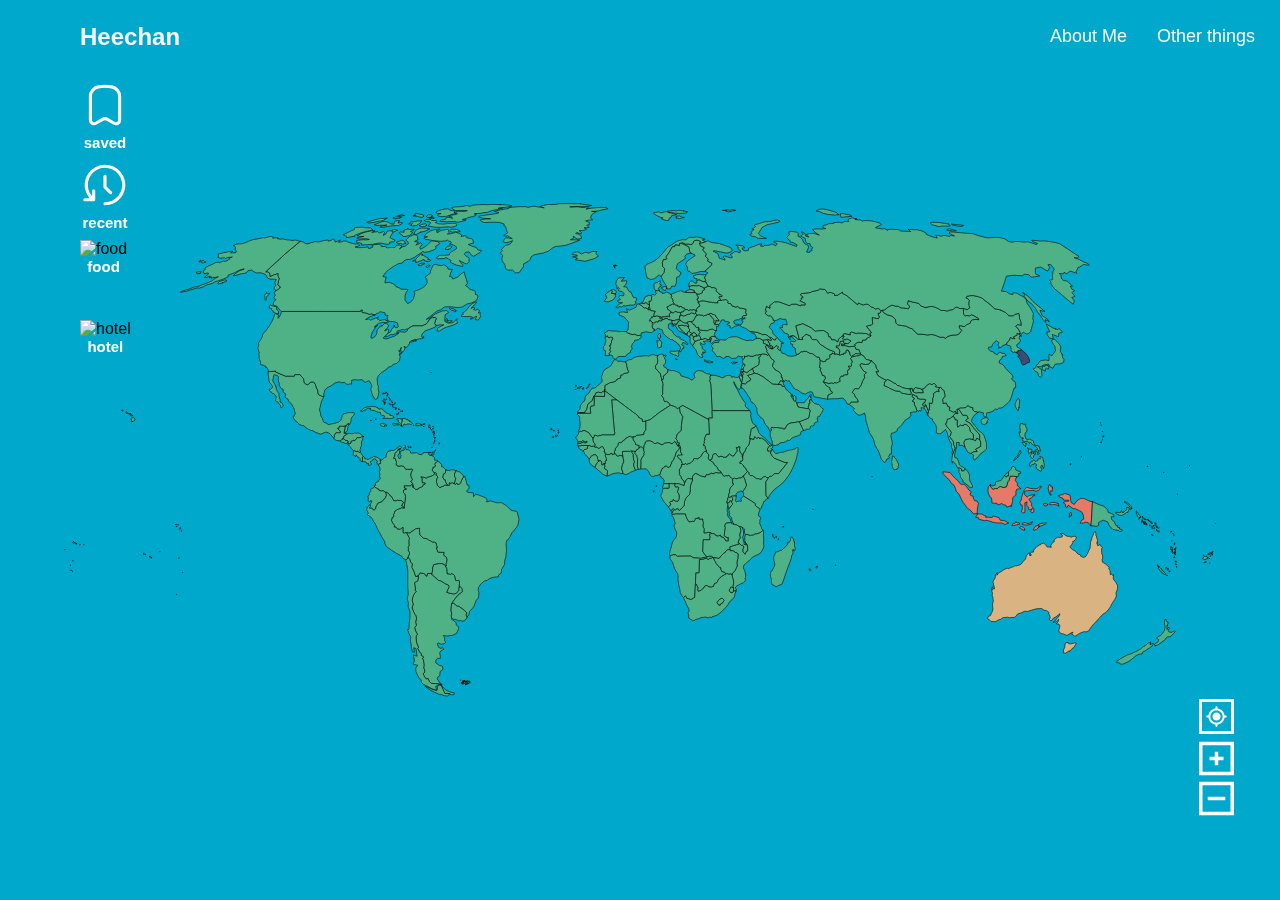
==== commit ed2b06ce: "Add files via upload" ====
--- a/index.html
+++ b/index.html
@@ -10,14 +10,14 @@
         <div class="nav-container">
             <nav class="navbar">
                 <div class="logo">Heechan</div>
-                <ul class="nav-links" id="navLinks">
+                <ul class="nav-links">
                     <li><a href="index.html">About Me</a></li>
                     <li><a href="#">Other things</a></li>
                 </ul>
             </nav>
         </div>
         <div class="container">
-            <div class="svg-container" id="svg-container">
+            <div class="svg-container">
                 <?xml version="1.0" encoding="utf-8"?>
                 <svg class="world" id="world" fill="#4fb286" height="857" stroke="black" stroke-linecap="round" stroke-linejoin="round" stroke-width="1" viewBox="0 0 2000 857" width="2000" xmlns="http://www.w3.org/2000/svg">
                     <path d="M1383 261.6l1.5 1.8-2.9 0.8-2.4 1.1-5.9 0.8-5.3 1.3-2.4 2.8 1.9 2.7 1.4 3.2-2 2.7 0.8 2.5-0.9 2.3-5.2-0.2 3.1 4.2-3.1 1.7-1.4 3.8 1.1 3.9-1.8 1.8-2.1-0.6-4 0.9-0.2 1.7-4.1 0-2.3 3.7 0.8 5.4-6.6 2.7-3.9-0.6-0.9 1.4-3.4-0.8-5.3 1-9.6-3.3 3.9-5.8-1.1-4.1-4.3-1.1-1.2-4.1-2.7-5.1 1.6-3.5-2.5-1 0.5-4.7 0.6-8 5.9 2.5 3.9-0.9 0.4-2.9 4-0.9 2.6-2-0.2-5.1 4.2-1.3 0.3-2.2 2.9 1.7 1.6 0.2 3 0 4.3 1.4 1.8 0.7 3.4-2 2.1 1.2 0.9-2.9 3.2 0.1 0.6-0.9-0.2-2.6 1.7-2.2 3.3 1.4-0.1 2 1.7 0.3 0.9 5.4 2.7 2.1 1.5-1.4 2.2-0.6 2.5-2.9 3.8 0.5 5.4 0z" id="AF" class="Afghanistan"/>
@@ -492,23 +492,43 @@
                     <path class="Fiji" d="M 1994.4 606 1994 606.4 1993.2 607.5 1992.9 607.6 1992.2 608 1992 608.6 1991.6 608.8 1991.4 609.1 1991.3 609.3 1991.6 609.4 1992.2 609.1 1992.3 609 1992.6 608.7 1992.8 608.4 1993.4 608.1 1993.7 607.8 1994.3 607.5 1994.3 607.8 1993.8 608.5 1993.6 608.6 1993.7 609.2 1993.4 609.5 1993.1 609.2 1992.7 609.2 1992.2 609.3 1991.8 609.6 1991.1 609.7 1990.1 609.7 1990.6 609.2 1990.2 609 1989.6 609.2 1989.2 609.4 1989.2 609.6 1988.9 609.7 1988.7 609.8 1988.6 610.2 1988.4 610.5 1988.1 610.4 1988.1 610.2 1987.7 610.1 1987.3 610.3 1987.1 610.8 1986.8 611 1986.5 611 1986.5 610.7 1986.5 610.3 1986.3 609.9 1986.4 609.7 1986.3 609.6 1985.7 609.8 1985.7 609.4 1986.1 609.1 1986.2 609.1 1986.1 608.6 1986.4 608.5 1986.9 608.8 1987.5 608.4 1987.7 608.4 1988 608.1 1988.2 608.1 1988.5 607.8 1988.5 607.6 1989.3 607.5 1990.2 607.2 1990.5 607.1 1990.9 607.2 1991.4 607 1991.6 606.6 1991.8 606.6 1992 606.2 1992.4 606.3 1992.5 606.1 1992.7 606.2 1993.7 605.7 1993.8 606 1994 605.9 1994.2 606 1994.5 605.7 1995 605.5 1995.1 605.6 1994.6 606 1994.4 606 Z"/>
                 </svg>
             </div>
-            <div class="saved-svg" id="saved-svg">
+            <div class="saved-svg">
                 <img src="assets/saved.svg" alt="saved" width="50" height="50">
                 <p class="saved-txt" id="saved-txt">saved</p>
             </div>
-            <div class="recent-svg" id="recent-svg">
+            <div class="recent-svg">
                 <img src="assets/recent.svg" alt="recent" width="50" height="50">
                 <p class="recent-txt" id="recent-txt">recent</p>
             </div>
-            <div class="gps-svg" id="gps-svg">
+            <div class="hotel-svg">
+                <img src="assets/hotel.svg" alt="hotel" width="50" height="50">
+                <p class="hotel-txt" id="hotel-txt">hotel</p>
+            </div>
+            <div class="food-svg">
+                <img src="assets/food.svg" alt="food" width="50" height="50">
+                <p class="food-txt" id="food-txt">food</p>
+            </div>
+            <div class="gps-svg">
                 <img src="assets/gps.svg" alt="gps" width="35" height="35">
             </div>
-            <button class="plus-btn" id="plus-btn">
+            <button class="plus-btn">
                 <img src="assets/plus.svg" alt="plus" width="35" height="35">
             </button>
-            <button class="minus-btn" id="minus-btn">
+            <button class="minus-btn">
                 <img src="assets/minus.svg" alt="minus" width="35" height="35">
             </button>
+        </div>
+        <div class="overlay">
+            <div class="box">
+                <h1 class="box-title"></h1>
+                <div class="box-content">
+                    <figure class="image-fig">
+                        <img class="image" src="" alt=""/>
+                        <figcaption class="caption"></figcaption>
+                    </figure>
+                    <p class="description"></p>
+                </div>
+            </div>
         </div>
         <script src="script.js"></script>
     </body>
--- a/index-style.css
+++ b/index-style.css
@@ -5,17 +5,17 @@
 }
 
 .nav-container {
+    width 100vh;
     position: relative;
-    width 100vh;
     z-index: 10;
 }
 
 .navbar {
+    display: flex;
+    width: 100%;
     position: fixed;
-    display: flex;
     justify-content: space-between;
     align-items: center;
-    width: 100%;
 }
 
 .logo {
@@ -27,9 +27,9 @@
 }
 
 .nav-links {
+    display: flex;
     padding: 10px;
     list-style: none;
-    display: flex;
 }
 
 .nav-links li {
@@ -43,15 +43,15 @@
 }
 
 .container {
-    position: relative;
     width: 100%;
     height: 100vh;
+    position: relative;
 }
 
 .svg-container {
-    position: relative;
     width: 100%;
     height: 100%;
+    position: relative;
     display: flex;
     justify-content: center;
     align-items: center;
@@ -64,25 +64,28 @@
     transition: transform 0.3s ease-in-out;
 }
 
-.saved-svg {
+.saved-svg, .recent-svg, .food-svg, .hotel-svg {
+    border: none;
     position: fixed;
-    bottom: 150px;
-    left: 190px;
+    top: 80px;
+    left: 80px;
     background-color: transparent;
-    border: none;
     text-align: center;
 }
 
 .recent-svg {
-    position: fixed;
-    bottom: 70px;
-    left: 190px;
-    background-color: transparent;
-    border: none;
-    text-align: center;
+    top: 160px;
 }
 
-.saved-txt, .recent-txt{
+.food-svg {
+    top: 240px;
+}
+
+.hotel-svg {
+    top: 320px;
+}
+
+.saved-txt, .recent-txt, .food-txt, .hotel-txt{
     margin-top: 0.1px;
     font-size: 15px;
     color: white;
@@ -90,29 +93,92 @@
 }
 
 .gps-svg {
+    border: none;
     position: fixed;
     bottom: 162px;
     right: 46px;
     background-color: transparent;
-    border: none;
 }
 
 .plus-btn {
+    border: none;
     position: fixed;
     bottom: 120px;
     right: 40px;
     background-color: transparent;
-    border: none;
     cursor: pointer;
 }
 
 .minus-btn {
+    border: none;
     position: fixed;
     bottom: 80px;
     right: 40px;
     background-color: transparent;
-    border: none;
     cursor: pointer;
+}
+
+.overlay {
+    display: none;
+    width: 100%;
+    height: 100%;
+    position: fixed;
+    top: 0;
+    left: 0;
+    justify-content: center;
+    align-items: center;
+    z-index: 20;
+    backdrop-filter: blur(10px);
+    background: rgba(0, 0, 0, 0.4);
+}
+
+.box {
+    width: 70%;
+    height: 80%;
+    border-radius: 15px;
+    border: 4px solid white;
+    align-items: center;
+}
+
+.box-title {
+    padding: 5px;
+    text-align: center;
+    color: white;
+    font-size: 40px;
+}
+
+.box-content {
+    margin-top: 50px;
+    margin-left: 60px;
+    margin-right: 60px;
+}
+
+.image-fig {
+    float: right;
+    txt-align: center;
+}
+
+.image {
+    width: 320px;
+    height: 240px;
+    border-radius: 40px;
+    display: block;
+    margin: 0 auto;
+}
+
+.caption {
+    width: 100%;
+    text-align: center;
+    margin-top: 15px;
+    font-size: 20px;
+    font-style: italic;
+    color: white;
+}
+
+.description {
+    color: white;
+    font-size: 25px;
+    line-height: 1.7;
 }
 
 @keyframes blink {
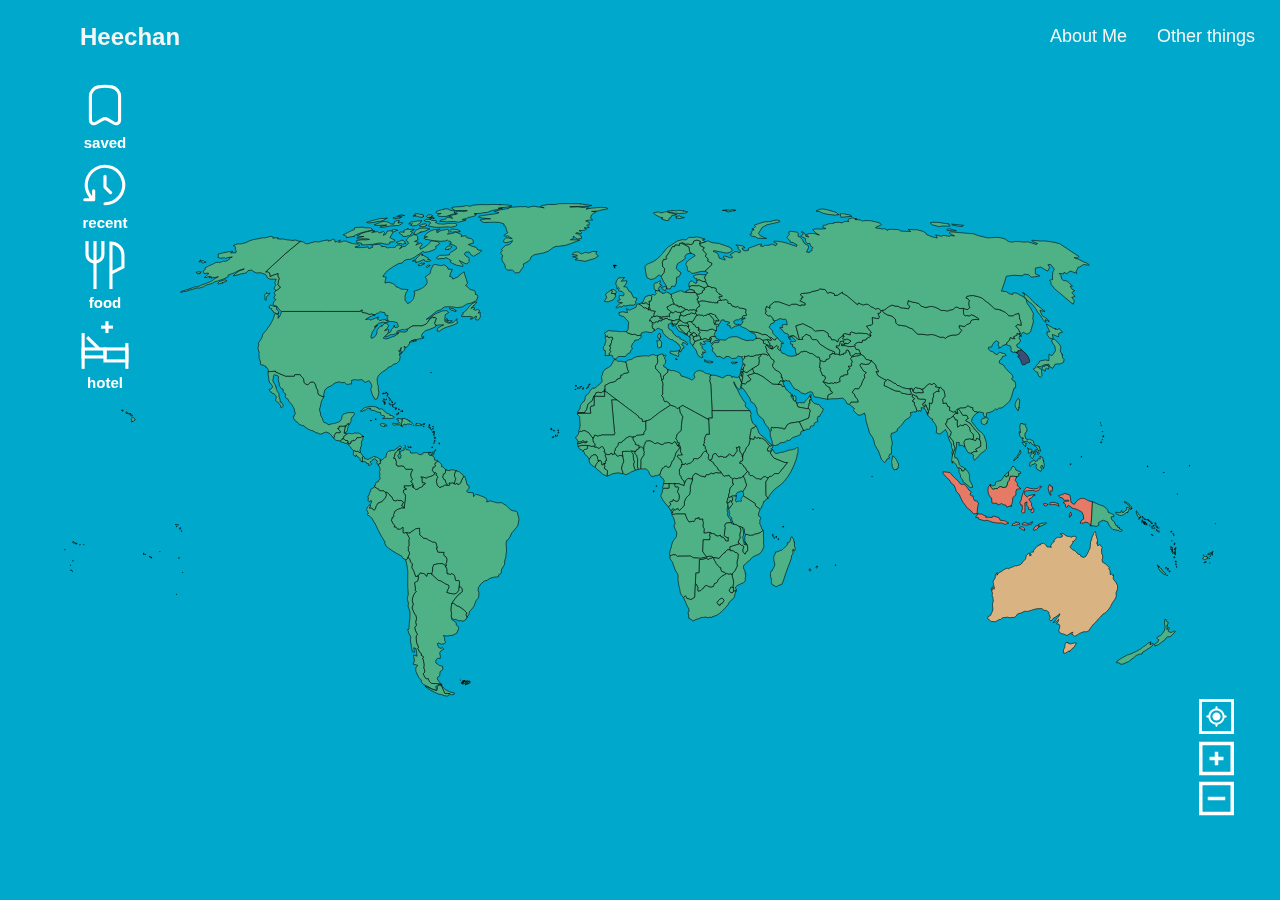
==== commit 537d240d: "message" ====
--- a/index.html
+++ b/index.html
@@ -44,7 +44,7 @@
                     <path d="M487.8 399.8l-1.7 0 1.3-7.2 0.7-5.1 0.1-1 0.7-0.3 0.9 0.8 2.5-3.9 1.1-0.1-0.1 1 1 0-0.3 1.8-1.3 2.7 0.4 1-0.9 2.3 0.3 0.6-1 3.3-1.3 1.7-1.1 0.2-1.3 2.2z" id="BZ" class="Belize"/>
                     <path d="M662.5 631.4l-0.3-2-5.4-3.3-5.2-0.1-9.6 1.9-2.1 5.6 0.2 3.5-1.5 7.7-1-1.4-6.4-0.3-1.6 5.2-3.7-4.6-7.5-1.6-4 5.8-3.9 0.9-3.1-8.9-3.7-7.2 1.1-6.2-3.2-2.7-1.2-4.6-3.2-4.4 2.9-6.9-2.9-5.4 1.1-2.2-1.2-2.4 1.9-3.2-0.3-5.4 0-4.6 1.1-2.1-5.5-10.4 4.2 0.6 2.9-0.2 1.1-1.9 4.8-2.6 2.9-2.4 7.3-1.1-0.4 4.8 0.9 2.5-0.3 4.3 6.5 5.7 6.4 1.1 2.3 2.4 3.9 1.3 2.5 1.8 3.5 0 3.4 1.9 0.5 3.7 1.2 1.9 0.3 2.7-1.7 0.1 2.8 7.5 10.7 0.3-0.5 3.7 0.8 2.5 3.2 1.8 1.7 4-0.6 5.1-1.3 2.8 0.8 3.6-1.6 1.4z" id="BO" class="Bolivia"/>
                     <path d="M665.8 489.6l3.1 0.6 0.6-1.4-1-1.2 0.6-1.9 2.3 0.6 2.7-0.7 3.2 1.4 2.5 1.3 1.7-1.7 1.3 0.2 0.8 1.8 2.7-0.4 2.2-2.5 1.8-4.7 3.4-5.9 2-0.3 1.3 3.6 3 11.2 3.1 1.1 0.1 4.4-4.3 5.3 1.7 1.9 10.1 1 0.2 6.5 4.3-4.2 7.1 2.3 9.5 3.9 2.8 3.7-0.9 3.6 6.6-2 11 3.4 8.5-0.2 8.4 5.3 7.4 7.2 4.4 1.8 4.8 0.3 2.1 2 2 8.2 1.1 3.9-2.1 10.6-2.7 4.2-7.7 8.9-3.4 7.3-4 5.5-1.4 0.2-1.3 4.7 0.9 12-1.1 9.9-0.3 4.2-1.6 2.6-0.5 8.6-5.2 8.3-0.5 6.7-4.3 2.7-1.1 3.9-6 0-8.5 2.4-3.7 2.9-6 1.9-6.1 5.1-4.1 6.4-0.3 4.8 1.3 3.5-0.3 6.5-0.8 3.1-3.4 3.6-4.5 11.3-4 5-3.2 3.1-1.5 6.1-2.9 3.6-2.1-3.6 1.8-3.1-3.8-4.3-4.8-3.6-6.3-4.1-1.9 0.2-6.3-5-3.4 0.7 6-8.7 5.3-6.3 3.3-2.6 4.2-3.5-0.4-5.1-3.2-3.8-2.6 1.3 0.7-3.7 0.3-3.8-0.3-3.6-2.1-1.1-2 1-2.1-0.3-0.8-2.4-1.1-5.9-1.2-1.9-3.9-1.8-2.2 1.3-5.9-1.3-0.4-8.7-2-3.5 1.6-1.4-0.8-3.6 1.3-2.8 0.6-5.1-1.7-4-3.2-1.8-0.8-2.5 0.5-3.7-10.7-0.3-2.8-7.5 1.7-0.1-0.3-2.7-1.2-1.9-0.5-3.7-3.4-1.9-3.5 0-2.5-1.8-3.9-1.3-2.3-2.4-6.4-1.1-6.5-5.7 0.3-4.3-0.9-2.5 0.4-4.8-7.3 1.1-2.9 2.4-4.8 2.6-1.1 1.9-2.9 0.2-4.2-0.6-3.2 1.1-2.6-0.7-0.1-9.7-4.4 3.7-5-0.1-2.3-3.5-3.8-0.3 1-2.8-3.3-3.9-2.6-5.8 1.5-1.1-0.2-2.8 3.4-1.8-0.7-3.5 1.4-2.2 0.3-3 6.3-4.4 4.6-1.2 0.8-1 5.1 0.3 2.2-17.6 0.1-2.8-0.9-3.6-2.6-2.4 0.1-4.7 3.2-1 1.1 0.7 0.2-2.5-3.3-0.7 0-4 11 0.2 1.9-2.3 1.6 2.1 1 3.8 1.1-0.8 3.1 3.4 4.4-0.4 1.1-2 4.2-1.5 2.4-1.1 0.7-2.7 4.1-1.8-0.3-1.4-4.8-0.5-0.7-4.1 0.3-4.3-2.5-1.6 1.1-0.6 4.1 0.8 4.5 1.6 1.7-1.5 4.1-1 6.4-2.4 2.1-2.5-0.7-1.8 3-0.2 1.2 1.4-0.8 2.9 2 0.9 1.2 3-1.6 2.3-1 5.4 1.4 3.3 0.3 3 3.5 3 2.8 0.3 0.6-1.3 1.8-0.3 2.6-1.1 1.8-1.7 3.2 0.6 1.3-0.3z" id="BR" class="Brazil"/>
-                    <path d="M1633.1 472.8l2.2-2.4 4.6-3.6-0.1 3.2-0.1 4.1-2.7-0.2-1.1 2.2-2.8-3.3z" id="BN" class="Brunei Darussalam" style=""/>
+                    <path d="M1633.1 472.8l2.2-2.4 4.6-3.6-0.1 3.2-0.1 4.1-2.7-0.2-1.1 2.2-2.8-3.3z" id="BN" class="Brunei Darussalam"/>
                     <path d="M1488.8 323.5l2.6 2.1 0.5 3.9-4.5 0.2-4.7-0.4-3.2 1-5.5-2.5-0.4-1.2 2.6-4.8 2.6-1.6 4.3 1.4 2.9 0.2 2.8 1.7z" id="BT" class="Bhutan"/>
                     <path d="M1127.6 615.7l1.9 5.1 1.1 1.2 1.6 3.7 6.1 7 2.3 0.7-0.1 2.3 1.5 4.1 4.3 1 3.4 2.9-8.1 4.7-5.2 4.8-2 4.3-1.8 2.4-3 0.5-1.2 3.1-0.6 2-3.6 1.4-4.5-0.3-2.5-1.8-2.3-0.7-2.8 1.4-1.5 3.1-2.7 1.9-2.8 2.9-4 0.7-1.1-2.3 0.6-3.9-3-6.1-1.4-1 0.6-18.7 5.5-0.2 0.8-22.9 4.2-0.2 8.7-2.3 2 2.7 3.7-2.5 1.7 0 3.2-1.5 1 0.5z" id="BW" class="Botswana"/>
                     <path d="M1121.3 446.5l3.9 2.5 3.1 2.6 0.1 2.1 3.9 3.3 2.4 2.8 1.4 3.8 4.3 2.6 0.9 2-1.8 0.7-3.7-0.1-4.2-0.7-2.1 0.5-0.9 1.6-1.8 0.2-2.2-1.4-6.3 3.2-2.6-0.6-0.8 0.5-1.6 3.9-4.3-1.3-4.1-0.6-3.6-2.4-4.7-2.2-3 2.1-2.2 3.2-0.5 4.5-3.6-0.3-3.9-1.1-3.3 3.4-3 6-0.6-1.9-0.3-2.9-2.6-2.1-2.1-3.3-0.5-2.3-2.7-3.4 0.5-1.9-0.6-2.7 0.4-5 1.4-1.1 2.8-6.5 4.6-0.5 1-1.7 1 0.2 1.4 1.4 7.1-2.4 2.4-2.5 2.9-2.3-0.6-2.2 1.6-0.6 5.5 0.4 5.2-3 4-7 2.8-2.6 3.6-1.1 0.7 2.7 3.3 4 0 2.7-0.8 2.6 0.4 2 1.9 1.9 0.5 0.3z" id="CF" class="Central African Republic"/>
@@ -173,8 +173,8 @@
                     <path d="M1166.7 673.5l-4.1 0-0.3-2.9-0.6-2.9-0.4-2.3 1.4-7.1-1.1-4.6-2.2-9 6.2-7.3 1.7-4.6 0.8-0.6 0.9-3.8-0.8-1.9 0.4-4.8 1.3-4.4 0.4-8.2-2.8-2-2.7-0.5-1.1-1.6-2.6-1.3-4.7 0.1-0.2-2.4-0.4-4.6 17.2-5.3 3.2 3.1 1.5-0.6 2.2 1.6 0.2 2.6-1.3 3 0.2 4.5 3.5 4 1.9-4.5 2.5-1.3-0.1-8.3-2.2-4.6-1.9-2.1-0.4 0-0.6-7.3 1.5-6.1 2.2-0.2 6.7 1.8 1.5-0.8 3.9-0.2 2.1-1.9 3.4 0.1 6.2-2.5 4.6-3.7 0.9 2.8-0.5 6.4 0.5 5.7-0.2 10 0.8 3.1-1.9 4.6-2.4 4.5-3.7 4-5.3 2.4-6.5 3.1-6.6 6.9-2.2 1.2-4.2 4.6-2.3 1.4-0.8 4.6 2.4 4.9 0.9 3.7 0 2 1-0.4-0.5 6.3-1.1 3 1.2 1.1-1 2.7-2.4 2.3-4.7 2.1-6.9 3.5-2.5 2.4 0.3 2.7 1.3 0.4-0.7 3.4z" id="MZ" class="Mozambique"/>
                     <path d="M959.2 341.5l-8.5 0.1 2.4 27.7 2.5 27.7 1 0.8-1.3 4.5-22.5 0.1-0.9 1.4-2.1-0.4-3.2 1.3-3.9-1.8-1.8 0.1-1 3.8-1.9 1.2-3.6-4.4-3.4-4.8-3.6-1.7-2.7-1.8-3.1 0-2.8 1.4-2.7-0.5-2 2-0.4-3.4 1.6-3.2 0.8-6-0.4-6.4-0.6-3.2 0.6-3.2-1.4-3-2.8-2.8 1.3-2.1 21.7 0-0.9-9.3 1.5-3.3 5.2-0.5 0.2-16.5 18 0.4 0.2-9.8 20.5 15.6z" id="MR" class="Mauritania"/>
                     <path d="M1182.3 588.9l0.4 0 1.9 2.1 2.2 4.6 0.1 8.3-2.5 1.3-1.9 4.5-3.5-4-0.2-4.5 1.3-3-0.2-2.6-2.2-1.6-1.5 0.6-3.2-3.1-2.9-1.6 2-6 1.8-2.2-0.9-5.4 1.3-5.2 1-1.7-1.3-5.4-2.6-2.9 5.5 1.2 1 1.7-0.1 0.8 1.8 4.1 0.2 7.7-1.8 3.6 1.6 4.7-0.2 2.8 1.2 1.9-0.1 2.4 0.9 1.4 1-1.6 1.9 2.5 0.2-0.8-1-3.4-1.1-0.3-0.1-0.9z" id="MW" class="Malawi"/>
-                    <path class="Malaysia" d="M 1564.3 461.9 1565.7 462.5 1569.2 466.4 1571.7 470.7 1572.3 475 1571.8 477.9 1572.4 480.1 1572.9 483.9 1575 485.7 1577.3 491.4 1577.3 493.5 1573.3 494 1567.8 489.2 1561 484.1 1560.2 480.8 1556.8 476.5 1555.8 471.2 1553.6 467.7 1554 463 1552.6 460.3 1553.5 459.2 1558.3 462 1558.9 465.3 1562.6 464.5 1564.3 461.9 Z" style=""/>
-                    <path class="Malaysia" d="M 1654.1 475.3 1649.1 474.2 1642.6 474.2 1640.9 481.5 1638.8 483.7 1636.2 492.6 1631.6 494 1626.2 492.2 1623.5 492.8 1620.2 496 1616.6 495.6 1612.9 496.9 1609 493.2 1608 488.9 1612.2 491.1 1616.5 489.9 1617.5 484.5 1619.9 483.3 1626.7 481.9 1630.5 476.8 1633.1 472.8 1635.9 476.1 1637 473.9 1639.7 474.1 1639.8 470 1639.9 466.8 1644 462.4 1646.6 457.4 1648.9 457.3 1652 460.6 1652.4 463.4 1656.2 465.2 1661 467.1 1660.8 469.6 1657 469.9 1658.1 473.1 1654.1 475.3 Z" style=""/>
+                    <path class="Malaysia" d="M 1564.3 461.9 1565.7 462.5 1569.2 466.4 1571.7 470.7 1572.3 475 1571.8 477.9 1572.4 480.1 1572.9 483.9 1575 485.7 1577.3 491.4 1577.3 493.5 1573.3 494 1567.8 489.2 1561 484.1 1560.2 480.8 1556.8 476.5 1555.8 471.2 1553.6 467.7 1554 463 1552.6 460.3 1553.5 459.2 1558.3 462 1558.9 465.3 1562.6 464.5 1564.3 461.9 Z"/>
+                    <path class="Malaysia" d="M 1654.1 475.3 1649.1 474.2 1642.6 474.2 1640.9 481.5 1638.8 483.7 1636.2 492.6 1631.6 494 1626.2 492.2 1623.5 492.8 1620.2 496 1616.6 495.6 1612.9 496.9 1609 493.2 1608 488.9 1612.2 491.1 1616.5 489.9 1617.5 484.5 1619.9 483.3 1626.7 481.9 1630.5 476.8 1633.1 472.8 1635.9 476.1 1637 473.9 1639.7 474.1 1639.8 470 1639.9 466.8 1644 462.4 1646.6 457.4 1648.9 457.3 1652 460.6 1652.4 463.4 1656.2 465.2 1661 467.1 1660.8 469.6 1657 469.9 1658.1 473.1 1654.1 475.3 Z"/>
                     <path d="M1116.2 614.3l4.6-1.4 3.6 0.3 2.2 1.5 0 0.5-3.2 1.5-1.7 0-3.7 2.5-2-2.7-8.7 2.3-4.2 0.2-0.8 22.9-5.5 0.2-0.6 18.7-1.1 23.7-5 3.3-2.9 0.5-3.4-1.2-2.5-0.5-0.8-2.7-2-1.8-2.8 3.2-3.9-4.9-2-4.6-1-6.3-1.2-4.6-1.6-9.9 0.1-7.7-0.6-3.5-2.1-2.7-2.8-5.3-2.8-7.7-1.1-4-4.4-6.3-0.3-4.9 2.7-1.2 3.4-1.1 3.6 0.2 3.3 2.9 0.8-0.5 22.7-0.2 3.8 3 13.5 0.9 10.4-2.6z" id="NA" class="Namibia"/>
                     <path d="M1068.6 355l1.6 10 2.2 1.7 0.1 2 2.4 2.2-1.2 2.8-1.8 13-0.2 8.4-7 6-2.3 8.5 2.4 2.4 0 4.1 3.7 0.1-0.6 3.1-1.5 0.3-0.2 2.1-1 0.1-3.9-7-1.4-0.3-4.3 3.6-4.4-1.9-3-0.3-1.6 0.9-3.3-0.2-3.3 2.7-2.9 0.2-6.8-3.3-2.7 1.5-2.9-0.1-2.1-2.4-5.6-2.4-6.1 0.8-1.4 1.3-0.8 3.7-1.6 2.6-0.4 5.8-4.3-3.7-2 0-1.9 1.9 0.1-4.4-6.5-1.5-0.2-3.1-3.1-4.2-0.8-2.9 0.5-3.1 3.6-0.3 2-2.3 7.7-0.5 5-1 0.4-4 3.1-4.3-0.1-14.8 7.8-2.8 16-12.6 18.8-12.3 8.8 2.8 3.2 3.5 3.8-2.4z" id="NE" class="Niger"/>
                     <path d="M1066.2 421.7l2.3 2.5-0.6 1.2-0.3 2.1-4.7 5-1.4 4.1-0.8 3.3-1.2 1.5-1.1 4.5-3 2.6-0.8 3.2-1.3 2.6-0.5 2.7-3.9 2.2-3.2-2.7-2.1 0.1-3.4 3.8-1.6 0-2.7 6.2-1.4 4.6-5.9 2.3-2.1-0.3-2.2 1.4-4.5-0.1-3.1-4.1-1.9-4.6-4-4.2-4.2 0-5 0 0.3-10.3-0.2-4.1 1.1-4 1.7-2 2.8-4-0.6-1.7 1.1-2.6-1.3-3.8 0.2-2.1 0.4-5.8 1.6-2.6 0.8-3.7 1.4-1.3 6.1-0.8 5.6 2.4 2.1 2.4 2.9 0.1 2.7-1.5 6.8 3.3 2.9-0.2 3.3-2.7 3.3 0.2 1.6-0.9 3 0.3 4.4 1.9 4.3-3.6 1.4 0.3 3.9 7 1-0.1z" id="NG" class="Nigeria"/>
--- a/index-style.css
+++ b/index-style.css
@@ -5,7 +5,7 @@
 }
 
 .nav-container {
-    width 100vh;
+    width: 100vh;
     position: relative;
     z-index: 10;
 }
@@ -155,7 +155,6 @@
 
 .image-fig {
     float: right;
-    txt-align: center;
 }
 
 .image {
